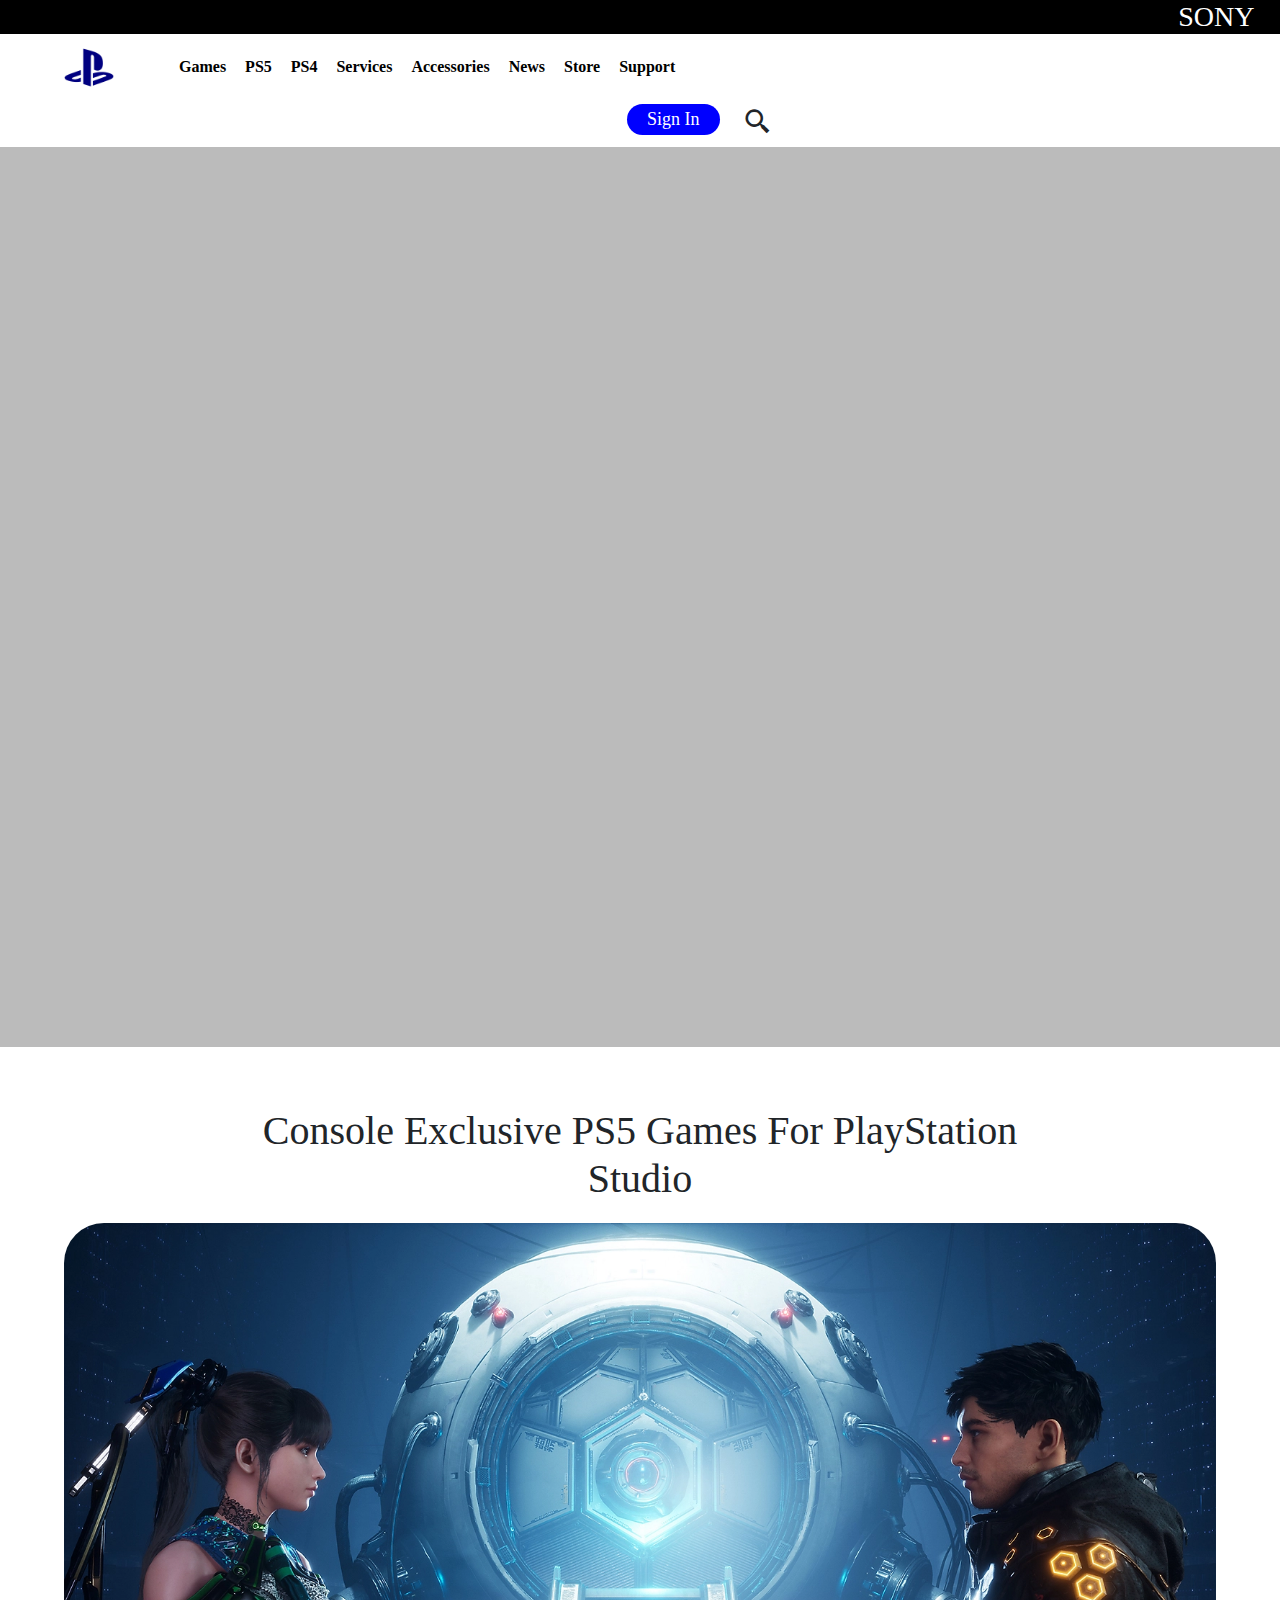
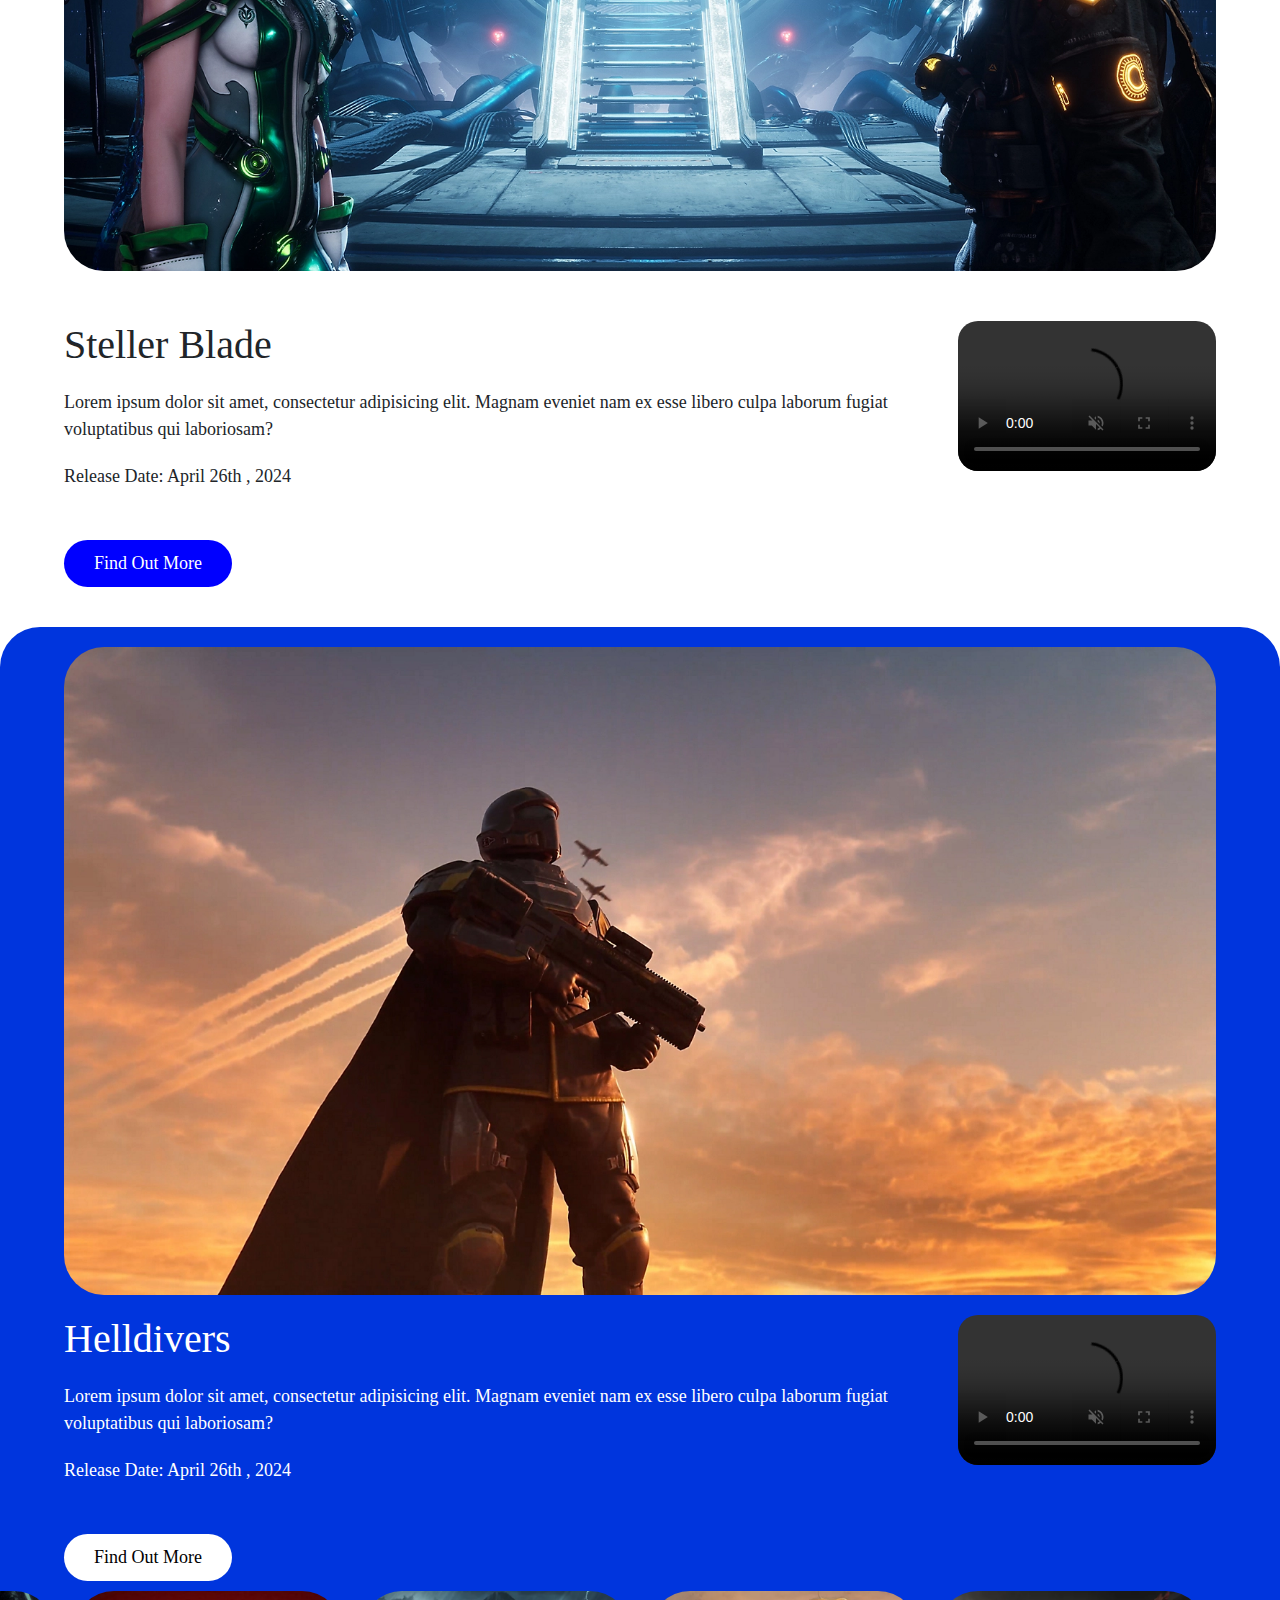
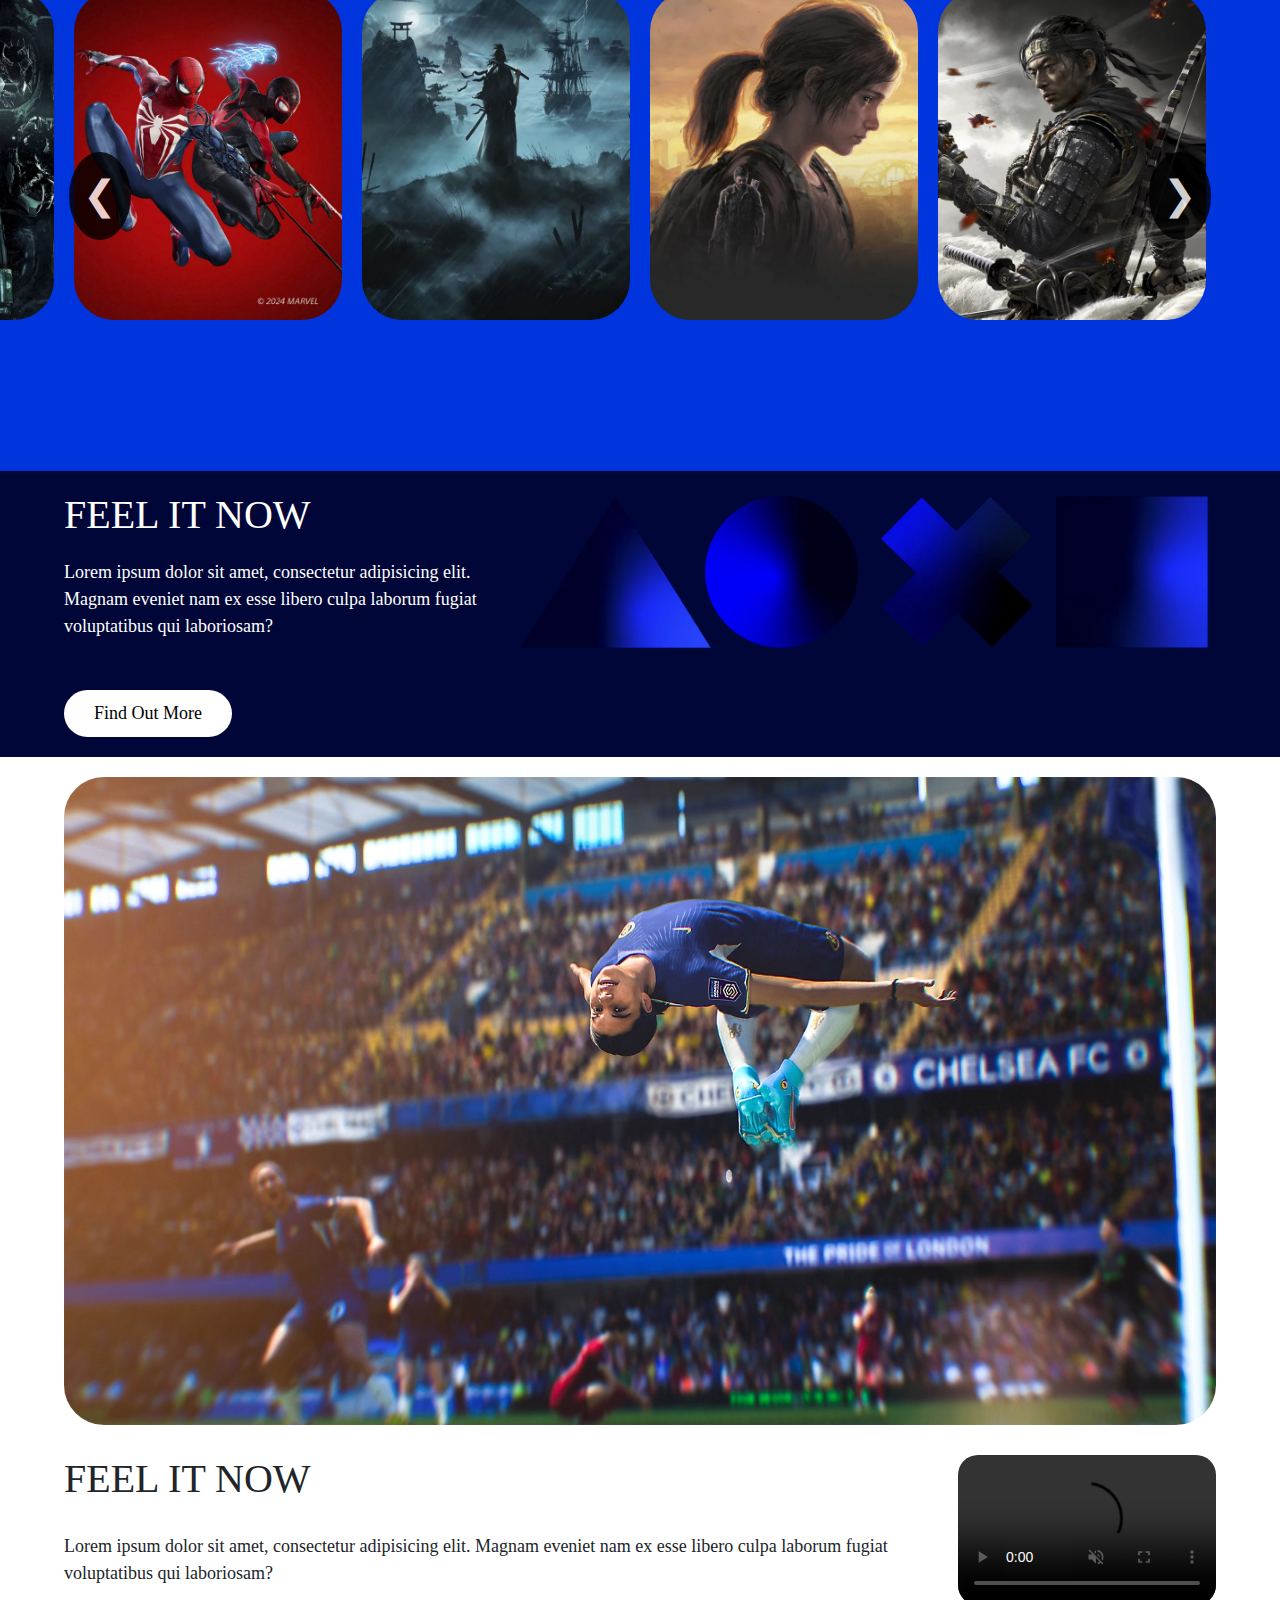
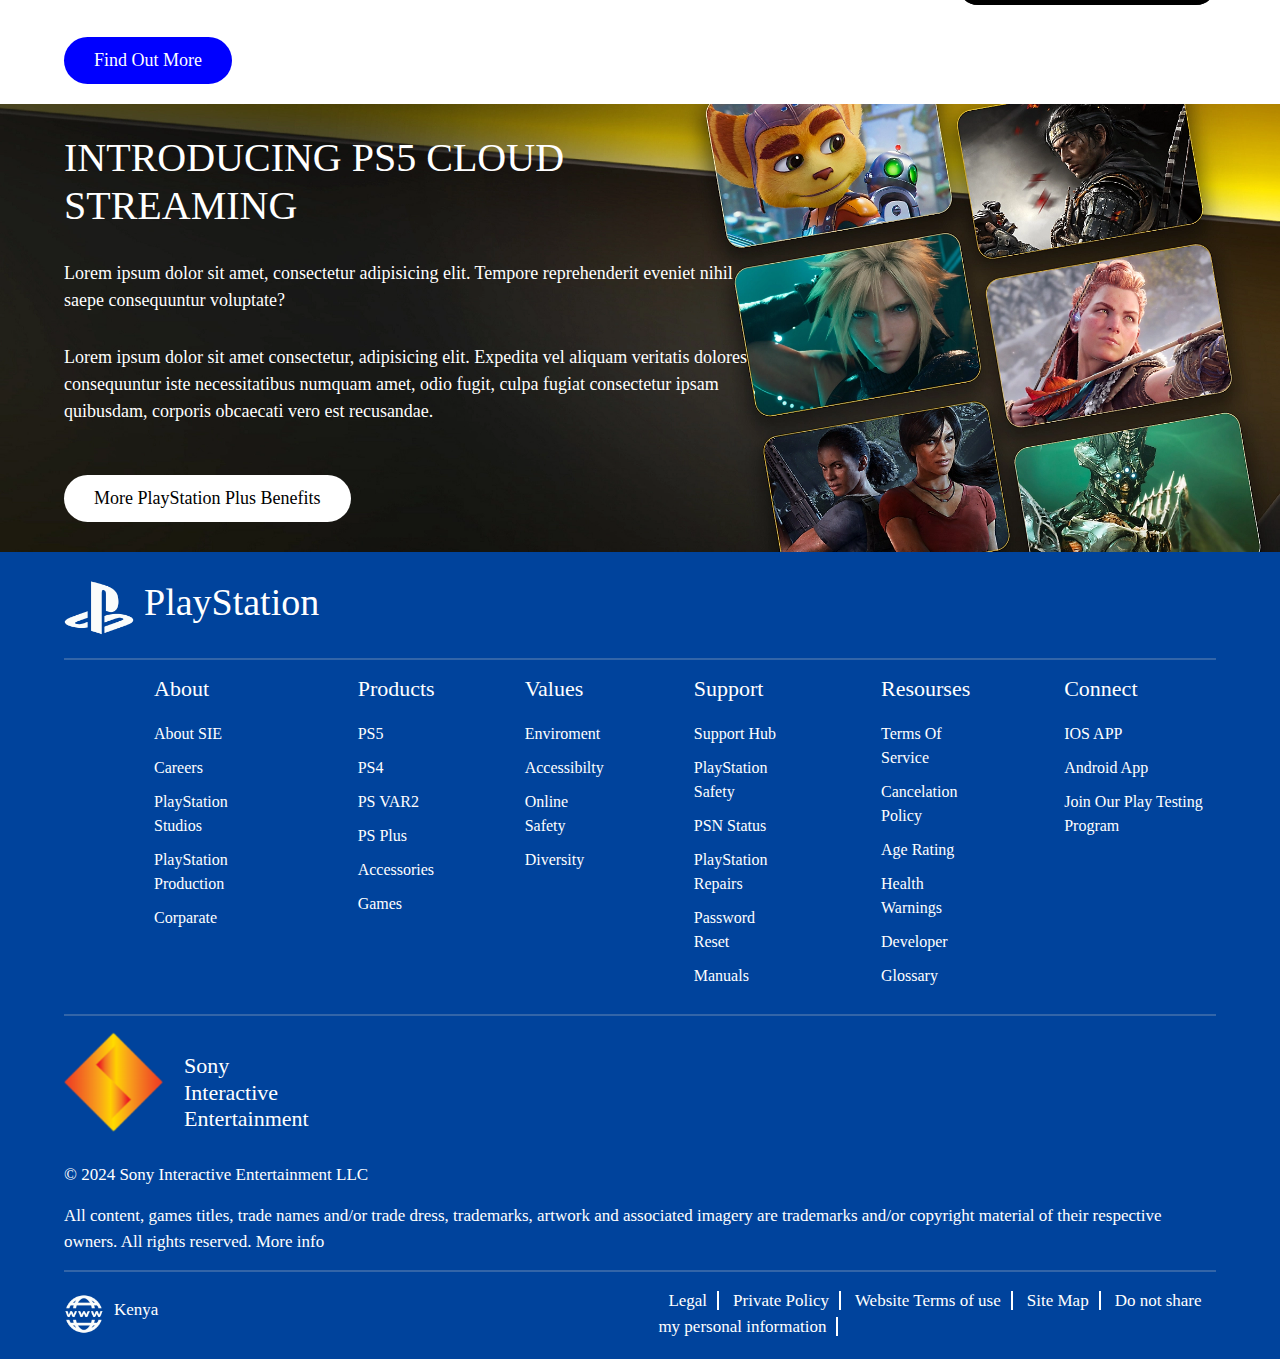
==== games.html @ d0e01087 "card slider" ====
<!DOCTYPE html>
<html lang="en">
<head>
    <meta charset="UTF-8">
    <meta name="viewport" content="width=device-width, initial-scale=1.0">
    <title>PlayStation</title>
    <link rel="stylesheet" href="style.css">
    <link href='https://unpkg.com/boxicons@2.1.4/css/boxicons.min.css' rel='stylesheet'>
    <link href="https://cdn.jsdelivr.net/npm/bootstrap@5.3.3/dist/css/bootstrap.min.css" rel="stylesheet" integrity="sha384-QWTKZyjpPEjISv5WaRU9OFeRpok6YctnYmDr5pNlyT2bRjXh0JMhjY6hW+ALEwIH" crossorigin="anonymous">
    <link rel="shortcut icon" href="./images/logowhite.png" type="image/x-icon">
</head>
<body>



    <!-- --------------------Sony----------------------------- -->
    <div class="sony">
        <h1>SONY</h1>
    </div>


     <!-- ------------------------Nav------------------------- -->
    <div class="navo">
        <div class="logo">
            <a href="./index.html"><img src="./images/logo.png" alt=""></a>
        </div>
        <div class="links">
            <a href="./index.html">Games</a>
            <a href="#">PS5</a>
            <a href="#">PS4</a>
            <a href="#">Services</a>
            <a href="#">Accessories</a>
            <a href="#">News</a>
            <a href="#">Store</a>
            <a href="#">Support</a>
        </div>
        <div class="btn">
            <button>Sign In</button>
        </div>
        <div class="search">
            <i class='bx bx-search-alt-2'></i>
        </div>
    </div>



    <!-- -------------------------------games--------------------------- -->
    <div class="vid">
        <video  loop autoplay muted >
            <source src="images/y2mate.com - Suicide Squad Kill the Justice League Official Gameplay Trailer  Flash and Burn  DC_720pFHR.mp4">
        </video>
    </div>
    
    
        <!-- -------------------------------stellar--------------------------- -->
    <div class="stellar"> 
        <h1>Console Exclusive PS5 Games For PlayStation <br> Studio</h1>
        <img src="images/g1.png" alt="">
        <div class="stel">
            <div class="left">
                <h2>Steller Blade</h2>
                <p>Lorem ipsum dolor sit amet, consectetur adipisicing elit. Magnam eveniet nam ex esse libero culpa laborum fugiat voluptatibus qui laboriosam?</p>
                <p>Release Date: April 26th , 2024</p>
                <button>Find Out More</button>
            </div>
            <div class="right">
                <video loop autoplay controls muted>
                    <source src="images/y2mate.com - Stellar Blade  New Gameplay Overview  PS5 Games_720pFHR.mp4">
                </video>
            </div>
        </div>
    </div>
    
<!-- -------------------------------heldiver--------------------------- -->
    <div class="boss">
        <img src="images/g4.png" alt="">
        <div class="stel">
            <div class="left">
                <h2>Helldivers</h2>
                <p>Lorem ipsum dolor sit amet, consectetur adipisicing elit. Magnam eveniet nam ex esse libero culpa laborum fugiat voluptatibus qui laboriosam?</p>
                <p>Release Date: April 26th , 2024</p>
                <button>Find Out More</button>
            </div>
            <div class="right">
                <video loop controls muted>
                    <source src="images/y2mate.com - Helldivers 2  Automaton PreOrder Trailer  PS5  PC Games_720pFH.mp4">
                </video>
            </div>
        </div>


        <div class="explore">
            <div class="exploring">
                <div class="explore-content chego" exploring>
                    <div class="dove">
                        <div class="dive">
                            <img src="./images/e1.png" alt="">
                        </div>
                        <div class="dive">
                            <img src="./images/e2.png" alt="">
                        </div>
                        <div class="dive">
                            <img src="./images/e3.png" alt="">
                        </div>
                        <div class="dive">
                            <img src="./images/e4.png" alt="">
                        </div>
                    </div>
                </div>
                <div class="explore-content" exploring>
                    <div class="dove">
                        <div class="dive">
                            <img src="./images/e5.png" alt="">
                        </div>
                        <div class="dive">
                            <img src="./images/e6.png" alt="">
                        </div>
                        <div class="dive">
                            <img src="./images/e7.png" alt="">
                        </div>
                        <div class="dive">
                            <img src="./images/e8.png" alt="">
                        </div>
                    </div>
                </div>
            </div>

            <div class="buttons">
                <span class="next" nexting>&#10095;</span>
                <span class="prev" preving>&#10094;</span>
            </div>
        </div>
    </div>


<!-- -------------------------------feel--------------------------- -->   

    <div class="feel">
        <div class="left">
            <h2>FEEL IT NOW</h2>
            <p>Lorem ipsum dolor sit amet, consectetur adipisicing elit. Magnam eveniet nam ex esse libero culpa laborum fugiat voluptatibus qui laboriosam?</p>
            <button>Find Out More</button>
        </div>
        <div class="right">
            <img src="images/g5.png" alt="">
        </div>
    </div>
    
<!-- -------------------------------fifa--------------------------- -->    
    <div class="fifa">
        <img src="images/g6.png" alt="">
        <div class="stel">
            <div class="left">
                <h2>FEEL IT NOW</h2>
                <p>Lorem ipsum dolor sit amet, consectetur adipisicing elit. Magnam eveniet nam ex esse libero culpa laborum fugiat voluptatibus qui laboriosam?</p>
                <button>Find Out More</button>
            </div>
            <div class="right">
                <video loop controls autoplay muted>
                    <source src="images/y2mate.com - EA Sports FC 24  Gameplay Reveal Trailer  PS5  PS4 Games_v720P.mp4">
                </video>
            </div>
        </div>
    
    </div>
    
<!-- -------------------------------cloud---------------------------  -->
    <div class="cloud">
        <h2>INTRODUCING PS5 CLOUD <br> STREAMING</h2>
        <p>Lorem ipsum dolor sit amet, consectetur adipisicing elit. Tempore reprehenderit eveniet nihil saepe consequuntur voluptate?</p>
        <p>Lorem ipsum dolor sit amet consectetur, adipisicing elit. Expedita vel aliquam veritatis dolores consequuntur iste necessitatibus numquam amet, odio fugit, culpa fugiat consectetur ipsam quibusdam, corporis obcaecati vero est recusandae.</p>
        <button>More PlayStation Plus Benefits</button>
    </div>
    






       <!-- ------------------------footer------------------------- -->
       <div class="footer">
        <div class="start">
          <div class="left">
            <img src="./images/logowhite.png" alt="">
          </div>
          <div class="right">
            <h1>PlayStation</h1>
          </div>
        </div>
        <hr>
        <div class="middle">
          <div class="mid">
              <h3>About</h3>
              <a href="#">About SIE</a>
              <a href="#">Careers</a>
              <a href="#">PlayStation Studios</a>
              <a href="#">PlayStation Production</a>
              <a href="#">Corparate</a>
          </div>
          <div class="mid">
              <h3>Products</h3>
              <a href="#">PS5</a>
              <a href="#">PS4</a>
              <a href="#">PS VAR2</a>
              <a href="#">PS Plus</a>
              <a href="#">Accessories</a>
              <a href="#">Games</a>
          </div>
          <div class="mid">
              <h3>Values</h3>
              <a href="#">Enviroment</a>
              <a href="#">Accessibilty</a>
              <a href="#">Online Safety</a>
              <a href="#">Diversity</a>
          </div>
          <div class="mid">
              <h3>Support</h3>
              <a href="#">Support Hub</a>
              <a href="#">PlayStation Safety</a>
              <a href="#">PSN Status</a>
              <a href="#">PlayStation Repairs</a>
              <a href="#">Password Reset</a>
              <a href="#">Manuals</a>
          </div>
          <div class="mid">
              <h3>Resourses</h3>
              <a href="#">Terms Of Service</a>
              <a href="#">Cancelation Policy</a>
              <a href="#">Age Rating</a>
              <a href="#">Health Warnings</a>
              <a href="#">Developer</a>
              <a href="#">Glossary</a> 
          </div>
          <div class="mid">
              <h3>Connect</h3>
              <a href="#">IOS APP</a>
              <a href="#">Android App</a>
              <a href="#">Join Our Play Testing Program</a>
          </div>
      </div>

      <hr>

      <div class="second-last">
        <div class="left">
          <img src="./images/c1.png" alt="">
        </div>
        <div class="btwn">
          <h3>
            Sony <br>Interactive <br> Entertainment
          </h3>
        </div>
        <div class="right">
          <img src="./images/esrb.svg" alt="">
        </div>
      </div>

      <div class="second-txt">
      <p>© 2024 Sony Interactive Entertainment LLC</p>
      <p>All content, games titles, trade names and/or trade dress, trademarks, artwork and associated imagery are trademarks and/or copyright material of their respective owners. All rights reserved. More info</p>
      </div>

      <hr>

      <div class="last">
        <div class="logo">
          <img src="./images/c2.png" alt="">
        </div>
        <div class="country">
          <h4>Kenya</h4>
        </div>
        <div class="links">
          <a href="#">Legal</a>
          <a href="#">Private Policy</a>
          <a href="#">Website Terms of use</a>
          <a href="#">Site Map</a>
          <a href="#">Do not share my personal information</a>
        </div>
      </div>

      </div>

  <script src="script.js"></script>
  <script src="https://cdn.jsdelivr.net/npm/bootstrap@5.3.3/dist/js/bootstrap.bundle.min.js" integrity="sha384-YvpcrYf0tY3lHB60NNkmXc5s9fDVZLESaAA55NDzOxhy9GkcIdslK1eN7N6jIeHz" crossorigin="anonymous"></script>
</body>
</html>
---- style.css ----
*{
    margin: 0;
    padding: 0;
    box-sizing: border-box;
    font-family: 'Times New Roman', Times, serif;
}


/* <!-- -------------------------Sony------------------------ --> */
.sony{
    background: black;
    color: white;
    padding: 0 2%;
}
.sony h1{
    text-align: end;
    font-size: 28px;
}

/* <!-- -------------------------Nav------------------------ --> */
.navo{
    display: flex;
    flex-wrap: wrap;
    padding: 0px 5%;
    align-items: center;
    z-index: 900;
}
.navo .logo a img{
    width: 50px;
}
.navo .links {
    margin-left: 50px;
}
.navo .links a{
    text-decoration: none;
    color: black;
    margin-left: 15px;
    font-weight: bold;
}
.navo .btn{
    margin-left: 550px;
}
.navo .btn button{
    background: blue;
    color: white;
    border: 0;
    outline: 0;
    padding: 2px 20px;
    border-radius: 30px;
    font-size: 18px
}
.navo .search{
    margin-left: 10px;
    font-size: 30px;
    margin-top: 10px;
}

/* <!-- ------------------------Main------------------------- --> */
.maino{
    width: 100%;
    min-height: 100%;
    display: flex;
}
.maino .slide-container{
    position: relative;
    width: 100%;
    height: 600px;
}
.maino .slide-container .slides{
    width: 100%;
    height: 100%;
    position: relative;
    overflow: hidden;
}
.maino .slide-container .slides img{
    width: 100%;
    height: 100%;
    position: absolute;

}
.maino .slide-container .slides img:not(.active){
    top: 0;
    left: -100%;
}
.maino .slide-container .buttons span{
    top: 50%;
    transform: translateY(-50%);
    position: absolute;
    color: blue;
    font-size: 40px;
    z-index: 1;
    cursor: pointer;
    transition: 0.5s;
    border-radius: 3px;
    user-select: none;
    padding: 14px;
}
.next{
    right: 5px;
}
.prev{
    left: 5px;
}
.next:hover, .prev:hover{
    background: #3399FF;
    opacity: 0.8;
}
.dot-container{
    position: absolute;
    bottom: 40px;
    z-index: 3;
    left: 50%;
    transform: translateX(-50%);
}
.dot-container .dot{
    width: 15px;
    height: 15px;
    margin: 0 2px;
    border: 3px solid #bbb;
    border-radius: 50%;
    display: inline-block;
    transition: background 0.6s ease;
}
.dot-container .active{
    background: blue;
}

@keyframes next1{
    from{
        left: 0%;
    }
    to{
        left: -100%;
    }
}
@keyframes next2{
    from{
        left: 100%;
    }
    to{
        left: 0%;
    }
}
@keyframes prev1{
    from{
        left: 0%;
    }
    to{
        left: 100%;
    }
}
@keyframes prev2{
    from{
        left: -100%;
    }
    to{
        left: 0%;
    }
}

/* <!-- ------------------------indicator------------------------- --> */
.indicators{
    display: flex;
    padding: 10px 5%;
    width: 100%;
}
.indicators .one{
    margin-left: 10px;
}
.indicators .one img{
    width: 100%;
    border-radius: 15px;
}

/* <!-- ------------------------intro ps5------------------------- --> */
.intro-ps5{
    padding: 30px 5%;
    display: flex;
    align-items: center;
}
.intro-ps5 .righty img{
    width: 100%;
}
.intro-ps5 .lefty h1{
    font-size: 60px;
    margin-bottom: 20px;
}
.intro-ps5 .lefty h3{
    font-size: 30px;
    color: blue;
    margin-bottom: 10px;
}
.intro-ps5 .lefty p{
    font-size: 18px;
    margin-bottom: 20px;
}
.intro-ps5 .lefty  span button{
    background: blue;
    border: 0;
    outline: 0;
    padding: 10px 20px;
    border-radius: 20px;
    color: white;
    font-size: 18px;
}
.intro-ps5 .lefty  span .red{
    background: red;
}

/* <!-- ------------------------cards------------------------- --> */
.carousel-inner{
    padding: 10px 5%;
    width: 100%;
}
.carousel-inner .carousel-item .row img{
    width: 100%;
    border-radius: 20px;
    box-shadow: 5px 5px 15px 0px rgba(211, 211, 211, 1);
}

/* <!-- ------------------------great------------------------- --> */
.great{
    background: black;
    padding: 20px 5%;
    color: white;
    text-align: center;
}
.great h1{
    font-size: 40px;
    margin-bottom: 30px;
}
.great  span button{
    border: 0;
    outline: 0;
    padding: 10px 20px;
    background: white;
    color: black;
    border-radius: 20px;
    font-size: 18px;
    margin-bottom: 30px;
}
.great .games{
    display: flex;
    margin-bottom: 20px;
}
.great .games .one{
    margin-left: 10px;
}
.great .games .one img{
    width: 100%;
    border-radius: 20px;
}
.great .games .one h3{
    font-size: 18px;
    margin-top: 10px;
}


/* <!-- ------------------------Discover------------------------- --> */
.discover{
    background-image: url(./images/discover\ bg.png);
    background-position: center;
    background-size: cover;
    background-repeat: no-repeat;
    color: white;
    text-align: center;
    object-fit: cover;
}
.discover h3{
    font-size: 35px;
    padding-top: 20px;
}
.discover h2{
    font-size: 40px;
}

/* <!-- ------------------------Feel------------------------- --> */
.feet{
    background-image: url(./images/f1.png);
    background-size: cover;
    background-position: center;
    background-repeat: no-repeat;
    color: white;
    padding: 0 5%;
}
.feet h1{
    font-size: 40px;
    padding-top: 40px;
    margin-bottom: 20px;
}
.feet p{
    width: 500px;
    margin-bottom: 20px;
    font-size: 18px;
}
.feet span button{
    border: 0;
    outline: 0;
    background: white;
    color: black;
    padding: 10px 20px;
    font-size: 18px;
    border-radius: 20px;
    margin-bottom: 30px;
}
.feet span .red{
    background: red;
    color: white;
}

/* <!-- ------------------------july------------------------- --> */
.july{
    background-image: url(./images/j1.png);
    background-size: cover;
    background-position: center;
    background-repeat: no-repeat;
    color: white;
    padding: 0 5%;
    width: 100%;
}
.july h1{
    font-size: 40px;
    padding-top: 40px;
    margin-bottom: 20px;
}
.july p{
    width: 500px;
    margin-bottom: 20px;
    font-size: 18px;
}
.july span button{
    border: 0;
    outline: 0;
    background: white;
    color: black;
    padding: 10px 20px;
    font-size: 18px;
    border-radius: 20px;
    margin-bottom: 30px;
}
.july .new{
    display: flex;
}
.july .new .two{
    margin-left: 10px;
} 
.july .new .two img{
    width: 100%;
    border-radius: 20px;
}
.july .new .two h3{
    font-size: 20px;
    margin-top: 10px;
}
.july .new .two p{
    width: 300px;
    font-size: 14px;
}


/* <!-- ------------------------Summer------------------------- --> */
.summer{
    display: flex;
    padding: 30px 5%;
    align-items: center;
}
.summer .right{
    margin-left: 20px;
    flex-basis: 60%;
}
.summer .right img{
    width: 100%;
    border-radius: 20px;
}
.summer .left{
    flex-basis: 40%;
}
.summer .left h2{
    margin-bottom: 10px;
}
.summer .left h3{
    font-size: 40px;
    margin-bottom: 20px;
}
.summer .left button{
    outline: 0;
    border: 0;
    background: red;
    color: white;
    padding: 10px 20px;
    font-size: 18px;
    border-radius: 20px;
}

/* <!-- ------------------------FOllow------------------------- --> */
.follow{
    background: #f5f7fa;
    text-align: center;
    height: 300px;
    margin-top: 50px;
    margin-bottom: 50px;
}
.follow h1{
    padding-top: 50px;
}
.follow i{
    font-size: 150px;
    cursor: pointer;
}

/* <!-- ------------------------footer------------------------- --> */
.footer{
    background: #00439c;
    padding: 20px 5%;
    color: white;
}
.footer .start{
    display: flex;
    align-items: center;
}
.footer .start .left img{
    width: 70px;
}
.footer .start  .right{
    margin-left: 10px;
}
.footer .start  .right h1{
    color: white;
    font-size: 38px;
}
.footer hr{
    border: 1px solid #ccc;
}
.footer .middle{
    display: flex;
}
.footer .middle .mid{
    margin-left: 90px;
}
.footer .middle .mid a{
    display: block;
    text-decoration: none;
    color: white;
    margin-bottom: 10px;
    font-size: 16px;
}
.footer .middle .mid h3{
    font-size: 22px;
    margin-bottom: 20px;
}
.footer .second-last{
    display: flex;
    align-items: center;
}
.footer .second-last .left img{
    width: 100px;
    margin-right: 20px;
    margin-bottom: 30px;
}
.footer .second-last .btwn h3{
    font-size: 22px;
}
.footer .second-last .right img{
    width: 50px;
    margin-left: 1000px;
}
.footer .second-txt p{
    font-size: 17px;
}
.footer .last{
    display: flex;
    align-items: center;
}
.footer .last .logo img{
    width: 40px;
    margin-right: 10px;
}
.footer .last .country h4{
    font-size: 17px;
}
.footer .last  .links{
    margin-left: 500px;
}
.footer .last  .links a{
    text-decoration: none;
    color: white;
    border-right: 2px solid white;
    margin-left: 10px;
    padding-right: 10px;
    font-size: 17px;
}











/* <!-- -------------------------------games--------------------------- --> */
.vid{
    width: 100%;
    height: 100vh;
    display: flex;
    flex-wrap: wrap;
    align-items: center;
    justify-content: center;
    background: rgba(0, 0, 0, 0.267);
    /* filter: blur(8px); */
}
.vid video{
    top: 0;
    left: 0;
    width: 100%;
    height: 100vh;
    object-fit: cover;
}
/* <!-- -------------------------------stellar--------------------------- --> */
.stellar{
    width: 100%;
    padding: 20px 5%;
    margin-top: 20px;
    margin-bottom: 20px;
}
.stellar h1{
    text-align: center;
    margin-top: 20px;
    margin-bottom: 20px;
    font-size: 40px;
}
.stellar img{
    width: 100%;
    border-radius: 40px;
}
.stellar .stel{
    display: flex;
    margin-top: 50px;
}
.stellar .stel .right video{
    width: 100%;
    border-radius: 20px;
}
.stellar .stel .left h2{
    font-size: 40px;
    margin-bottom: 20px;
}
.stellar .stel .left p{
    font-size: 18px;
    margin-bottom: 20px;
    line-height: 1.5;
}
.stellar .stel .left button{
    background: blue;
    color: white;
    padding: 10px 30px;
    outline: 0;
    border: 0;
    border-radius: 30px;
    font-size: 18px;
    margin-top: 30px;
}

/* <!-- -------------------------------heldiver--------------------------- --> */
.boss{
    background: #0035dd;
    padding: 20px 5%;
    color: white;
    border-top-left-radius: 40px;
    border-top-right-radius: 40px;
}
.boss img{
    width: 100%;
    border-radius: 40px;
}
.boss .stel{
    display: flex;
    margin-top: 20px;
}
.boss .stel .left h2{
    font-size: 40px;
    margin-bottom: 20px;
}
.boss .stel .left p{
    font-size: 18px;
    margin-bottom: 20px;
    line-height: 1.5;
}
.boss .stel .left button{
    background: white;
    color: black;
    padding: 10px 30px;
    outline: 0;
    border: 0;
    border-radius: 30px;
    font-size: 18px;
    margin-top: 30px;
}
.boss .stel .right video{
    width: 100%;
    border-radius: 20px;
}

/* ----------------------------explore-------------------------- */
.explore{
    position: relative;
    width: 100%;
    height: 430px;
    margin-bottom: 40px;
}
.explore  .exploring{
    position: relative;
    width: 100%;
    height: 100%;
}
.explore  .exploring .explore-content{
    position: absolute;
    width: 100%;
    height: 100%;
    overflow: hidden;
}
.explore  .exploring .explore-content:not(.chego){
    top: 0;
    left: -100%;
}
.explore  .exploring .explore-content .dove{
    display: flex;
}
.explore  .exploring .explore-content .dove .dive{
    margin: 10px;
}
.explore  .exploring .explore-content .dove .dive img{
    width: 100%;
    height: 100%;
}
.explore  .buttons span{
    position: absolute;
    top: 50%;
    transform: translateY(-50%);
    padding: 14px;
    font-size: 40px;
    background: black;
    opacity: 0.8;
    border-radius: 50%;
    user-select: none;
    z-index: 1;
    cursor: pointer;
}
@keyframes after1{
    from{
        left: 0%;
    }
    to{
        left: -100%;
    }
}
@keyframes after2{
    from{
        left: 100%;
    }
    to{
        left: 0%;
    }
}
/* <!-- -------------------------------feel--------------------------- -->   */

.feel{
    background: #010639;
    padding: 20px 5%;
    color: white;
    display: flex;
}
.feel .left h2{
    font-size: 40px;
    margin-bottom: 20px;
}
.feel .left p{
    font-size: 18px;
    margin-bottom: 20px;
    line-height: 1.5;
}
.feel .left button{
    background: white;
    color: black;
    padding: 10px 30px;
    outline: 0;
    border: 0;
    border-radius: 30px;
    font-size: 18px;
    margin-top: 30px;
}
.feel .right img{
    width: 100%;
}

/* <!-- -------------------------------feel--------------------------- -->   */

.fifa {
    padding: 20px 5%;
}
.fifa img{
    width: 100%;
    border-radius: 40px;
}
.fifa .stel{
    display: flex;
    margin-top: 30px;
}
.fifa .stel h2{
    font-size: 40px;
}
.fifa .stel .left p {
    font-size: 18px;
    margin-bottom: 20px;
    line-height: 1.5;
    margin-top: 30px;
}
.fifa .stel .left button{
    background: blue;
    color: white;
    padding: 10px 30px;
    outline: 0;
    border: 0;
    border-radius: 30px;
    font-size: 18px;
    margin-top: 30px;
}
.fifa .right video{
    width: 100%;
    border-radius: 20px;
}

/* <!-- -------------------------------fifa--------------------------- -->  */
.cloud{
    background: url(images/g8.png);
    background-position: center;
    background-size: cover;
    background-repeat: no-repeat;
    width: 100%;
    color: white;
    padding: 30px 5%;
}
.cloud h2{
    font-size: 40px;
}
.cloud p{
    margin-top: 30px;
    font-size: 18px;
    margin-bottom: 20px;
    width: 700px;
}
.cloud button{
    background: white;
    color: black;
    padding: 10px 30px;
    outline: 0;
    border: 0;
    border-radius: 30px;
    font-size: 18px;
    margin-top: 30px;
}
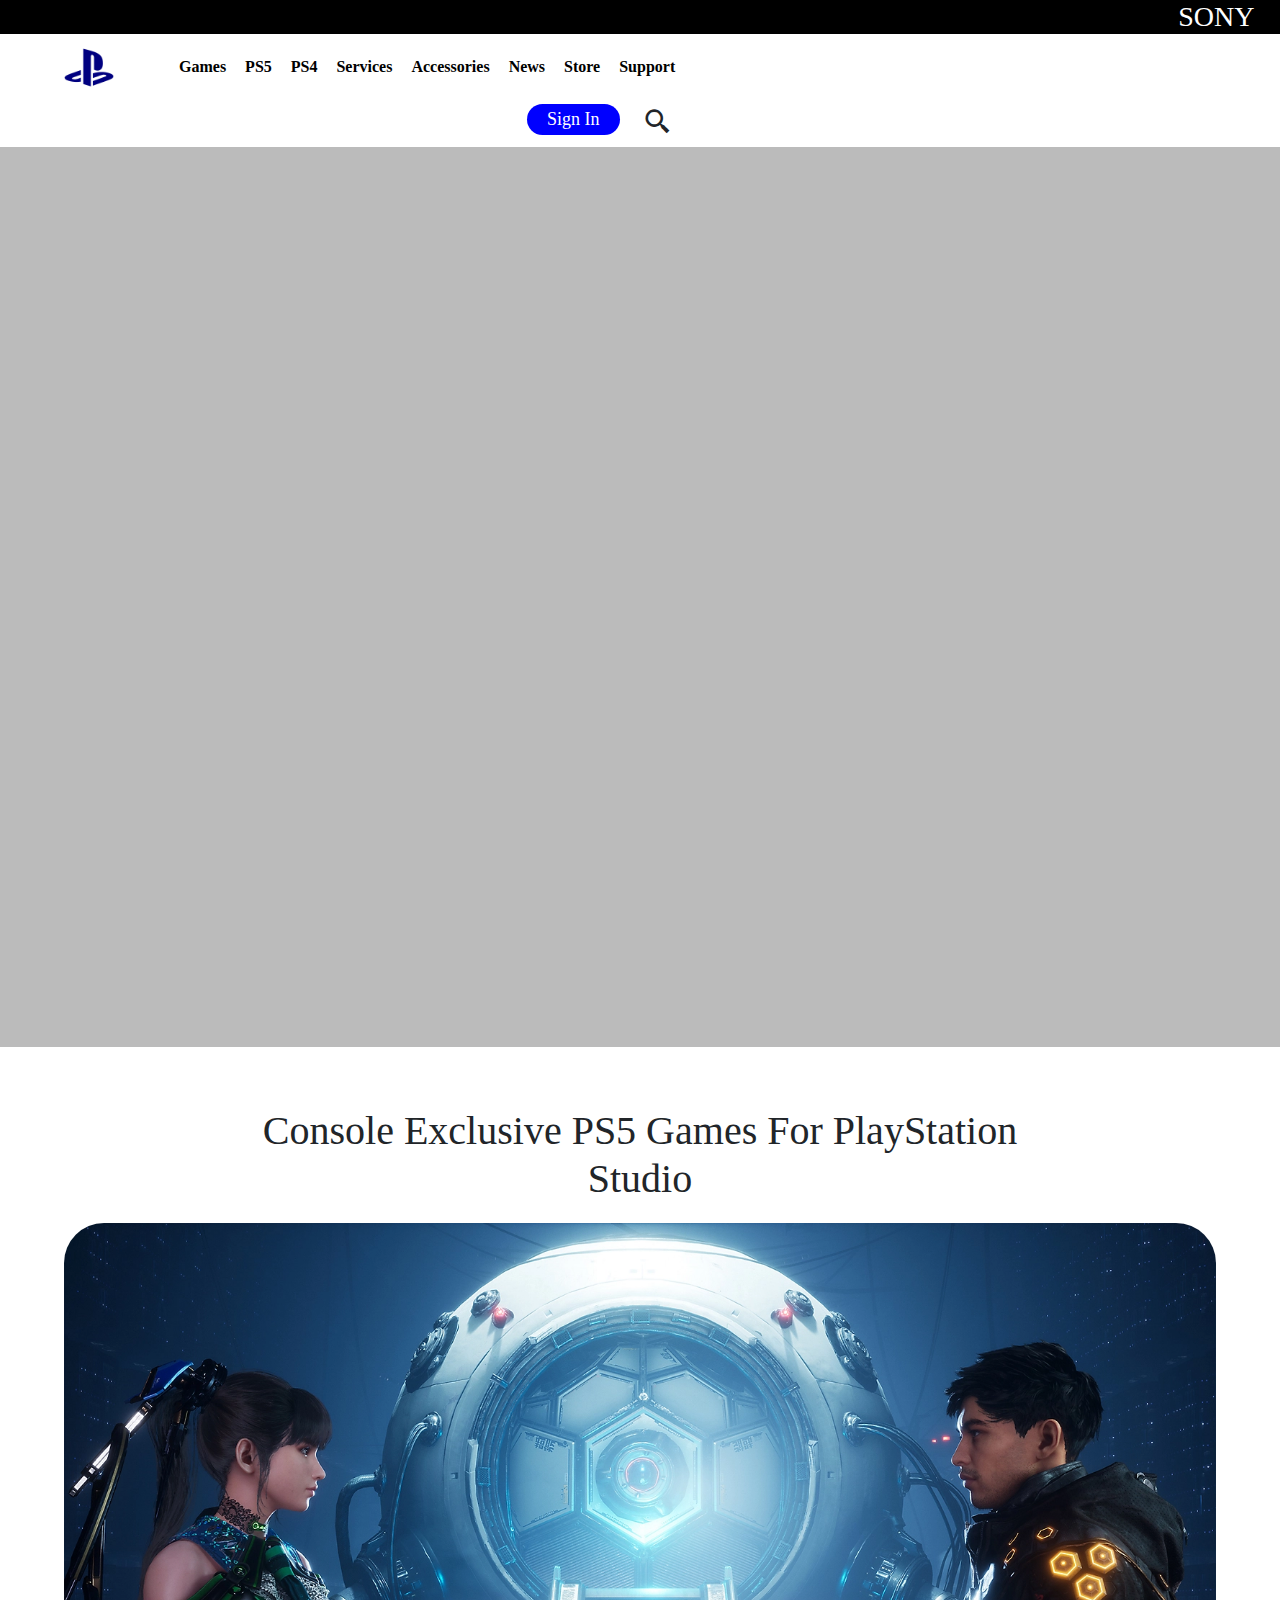
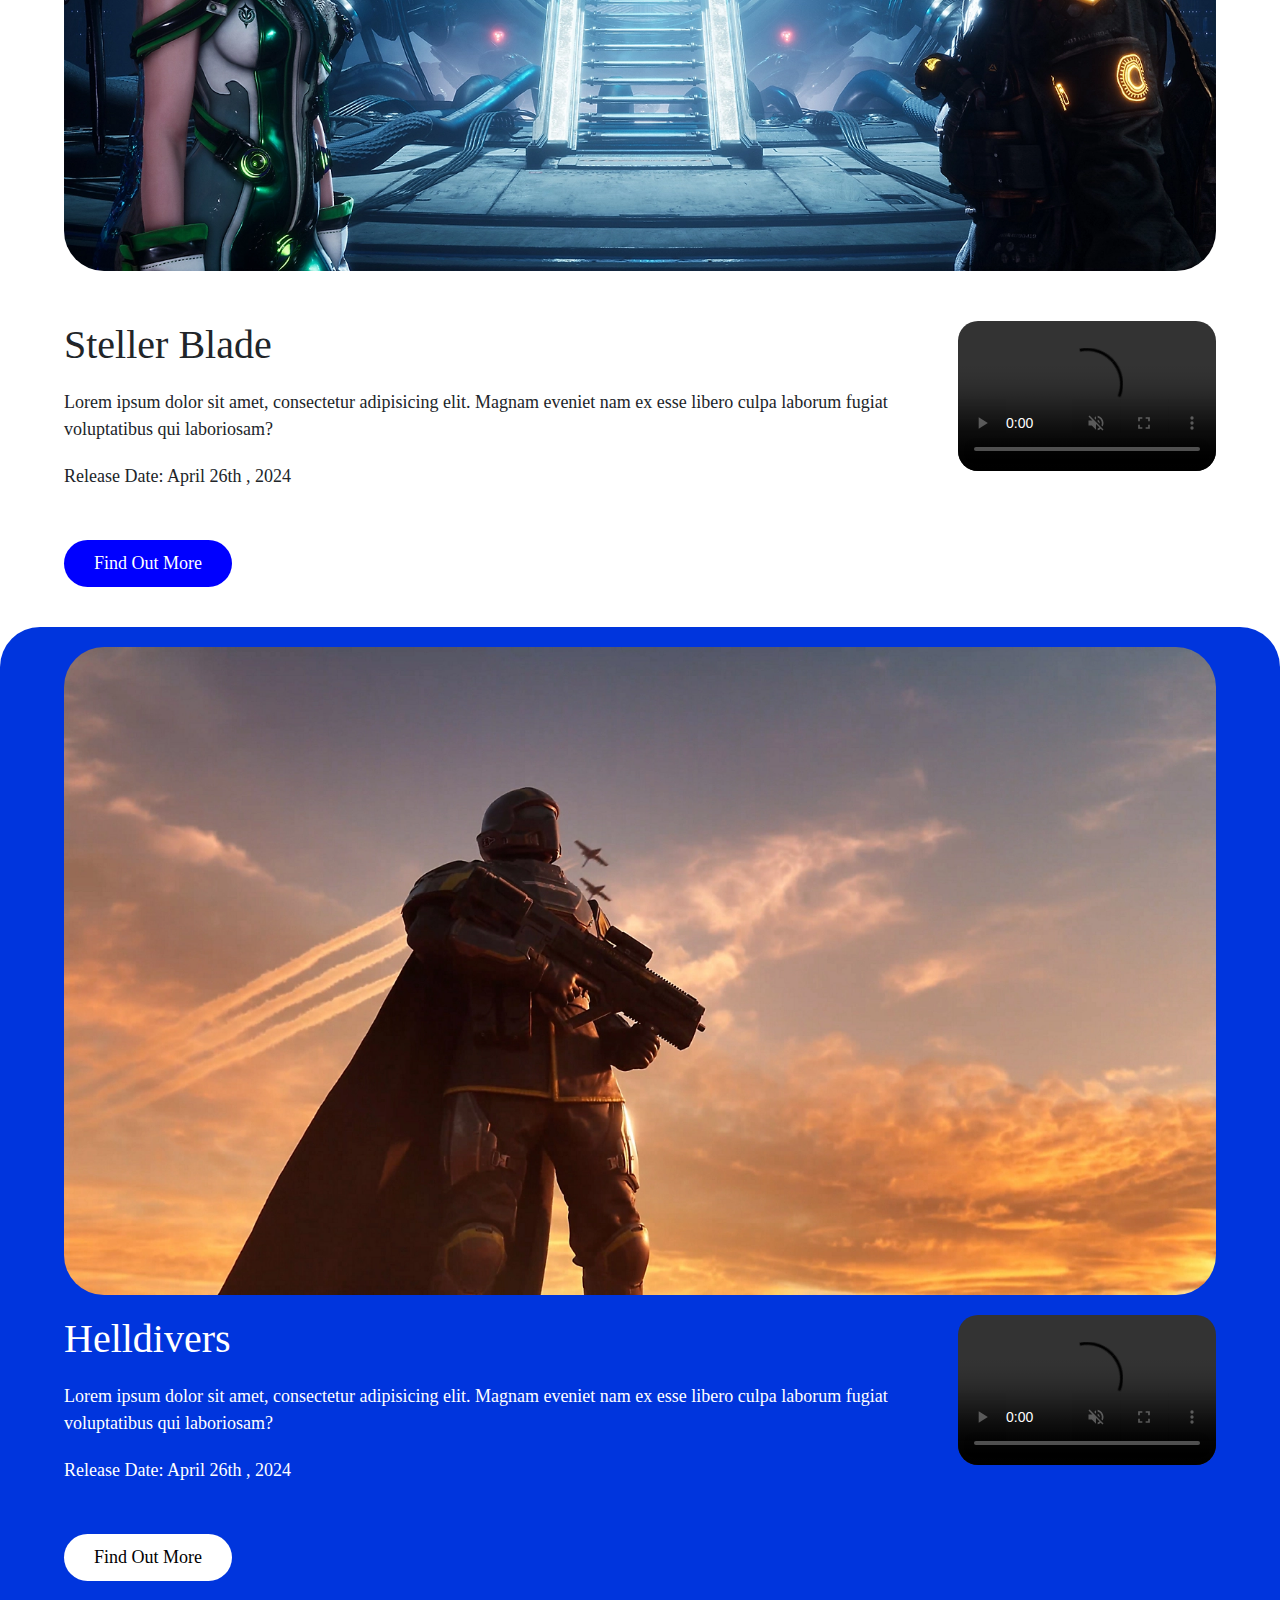
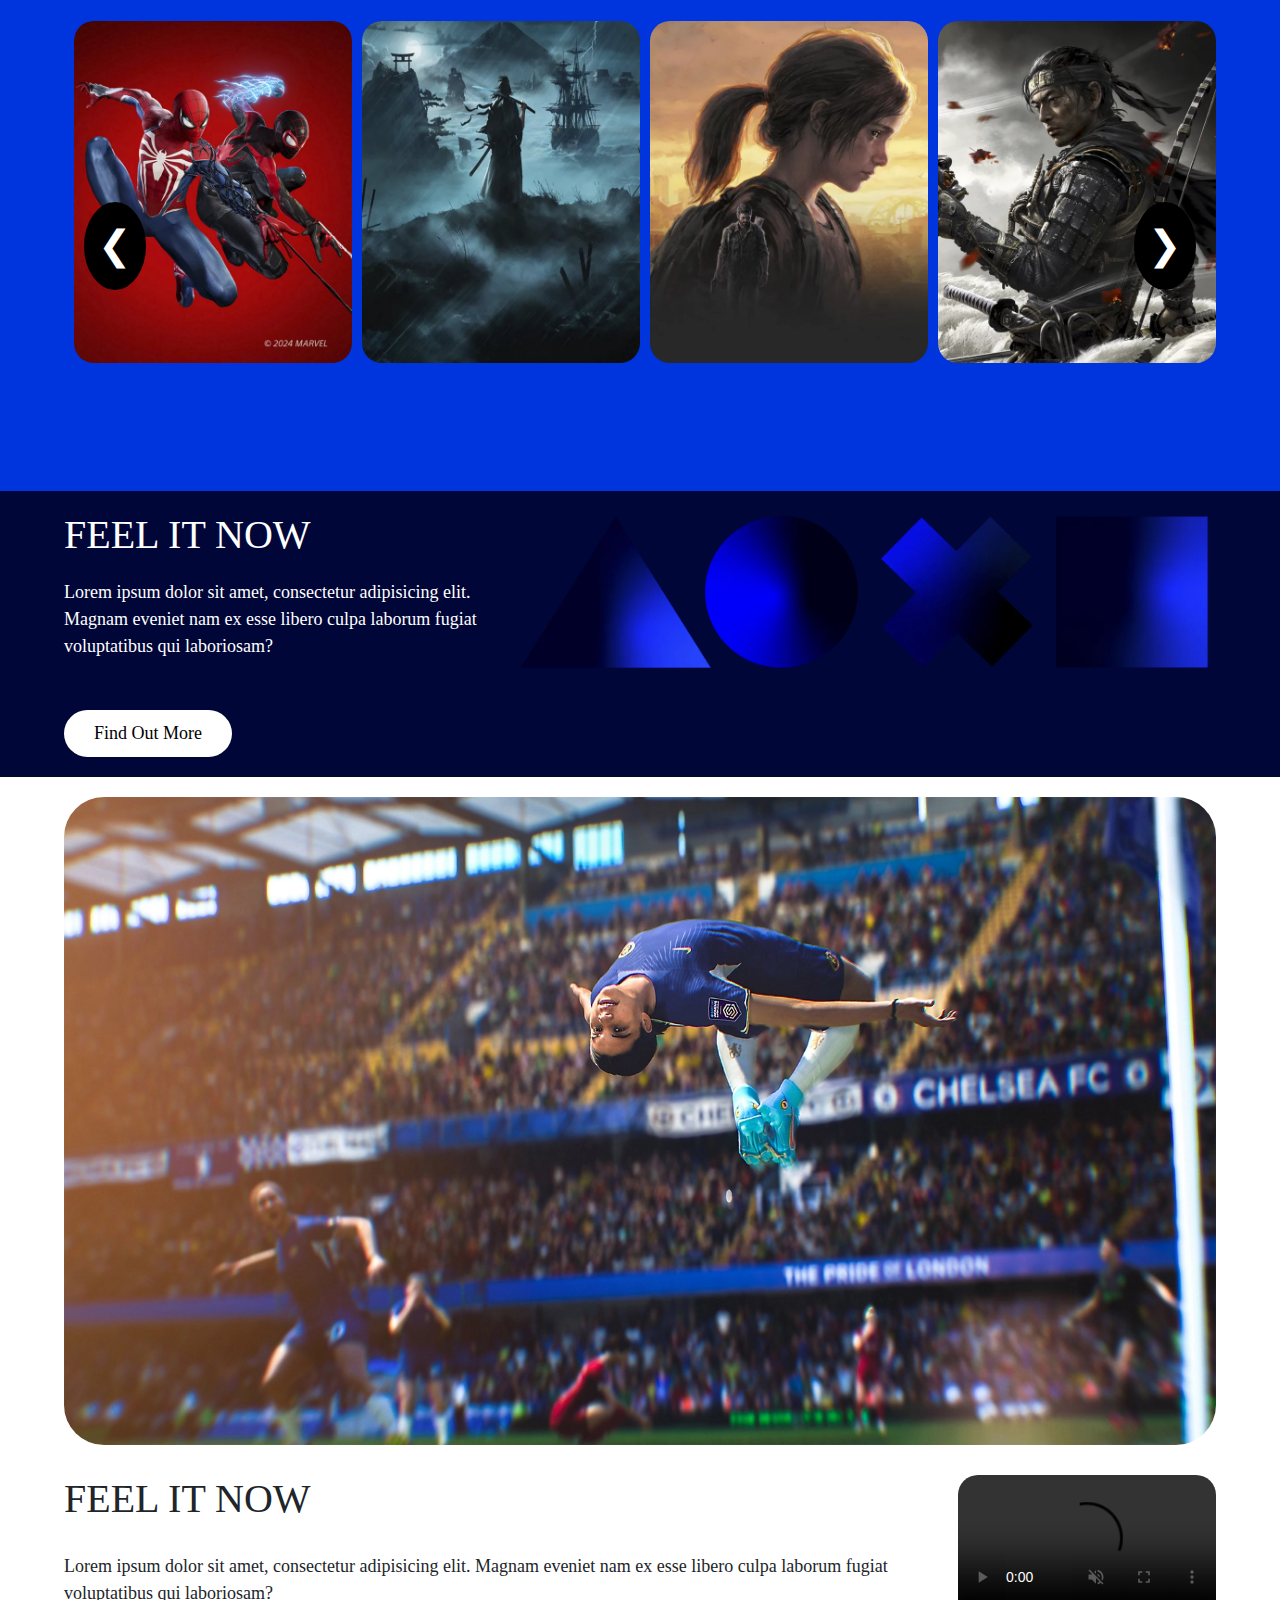
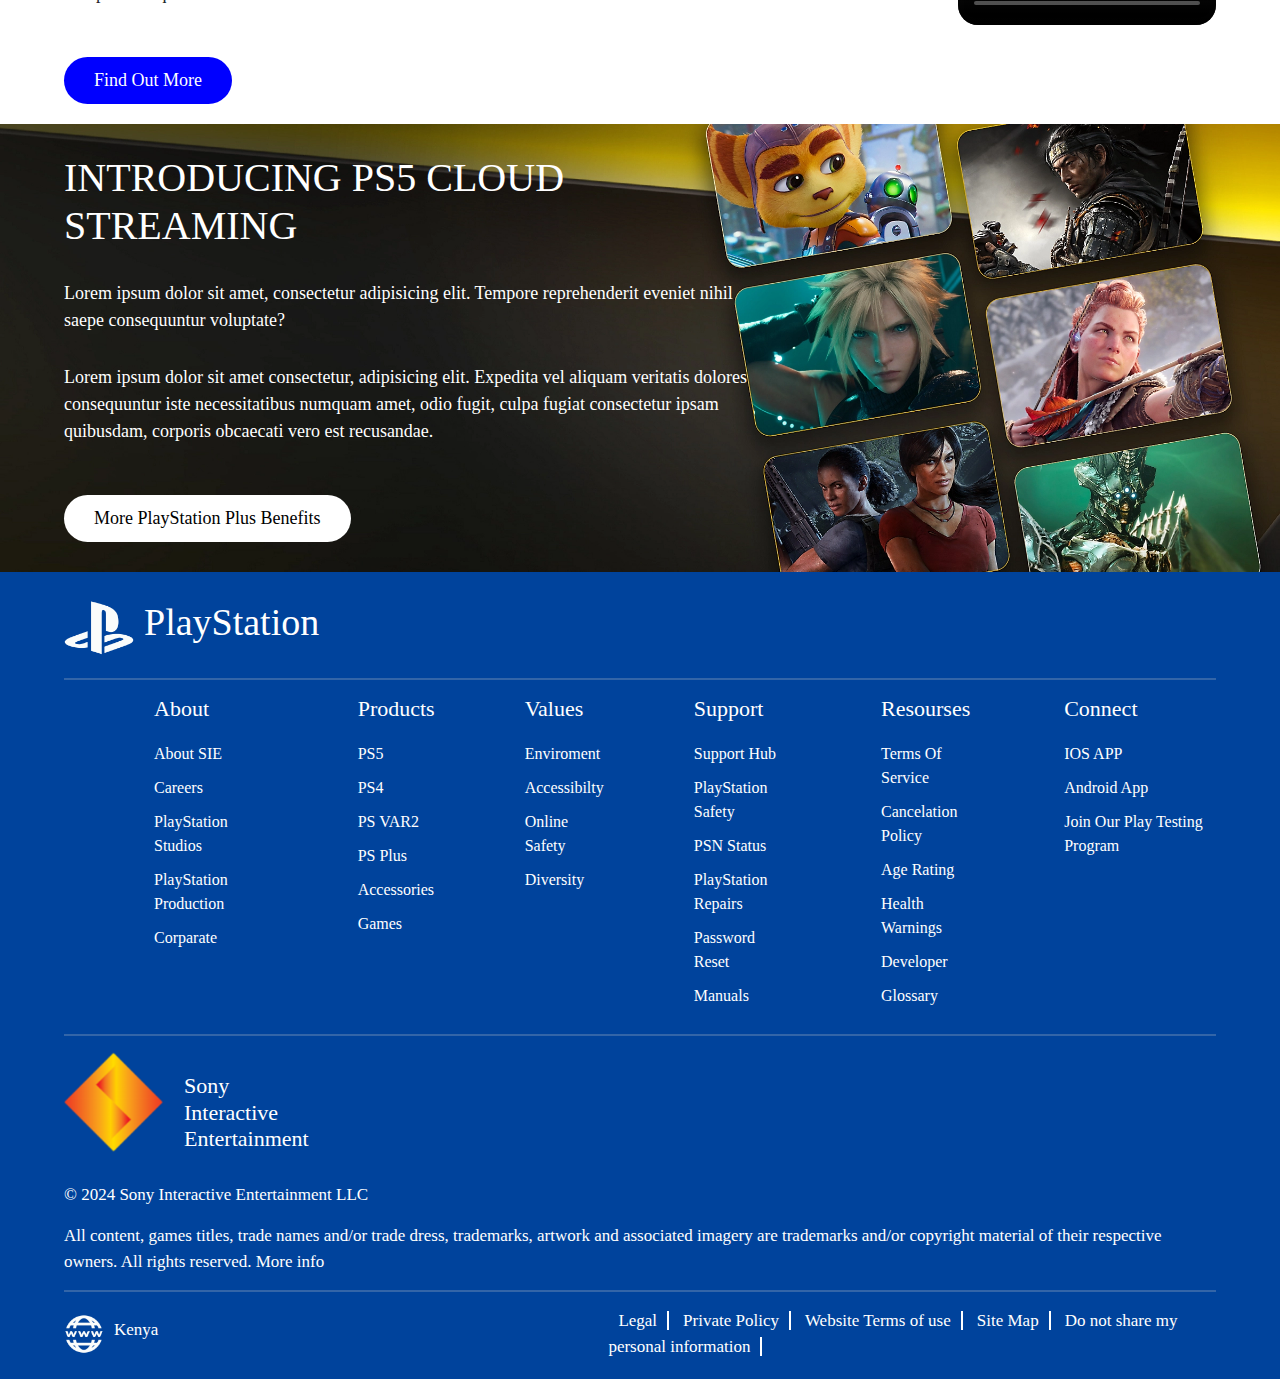
==== commit 9bd8da4b: "commited" ====
--- a/games.html
+++ b/games.html
@@ -87,50 +87,61 @@
                 </video>
             </div>
         </div>
-
-
-        <div class="explore">
-            <div class="exploring">
-                <div class="explore-content chego" exploring>
-                    <div class="dove">
-                        <div class="dive">
-                            <img src="./images/e1.png" alt="">
-                        </div>
-                        <div class="dive">
-                            <img src="./images/e2.png" alt="">
-                        </div>
-                        <div class="dive">
-                            <img src="./images/e3.png" alt="">
-                        </div>
-                        <div class="dive">
-                            <img src="./images/e4.png" alt="">
-                        </div>
-                    </div>
-                </div>
-                <div class="explore-content" exploring>
-                    <div class="dove">
-                        <div class="dive">
-                            <img src="./images/e5.png" alt="">
-                        </div>
-                        <div class="dive">
-                            <img src="./images/e6.png" alt="">
-                        </div>
-                        <div class="dive">
-                            <img src="./images/e7.png" alt="">
-                        </div>
-                        <div class="dive">
-                            <img src="./images/e8.png" alt="">
-                        </div>
-                    </div>
-                </div>
-            </div>
-
-            <div class="buttons">
-                <span class="next" nexting>&#10095;</span>
-                <span class="prev" preving>&#10094;</span>
-            </div>
-        </div>
-    </div>
+    </div>
+
+
+    <!-- /* ----------------------------explore-------------------------- */ -->
+<div class="explore">
+
+<div class="explore-cont">
+    <div class="exploring">
+        <div class="explore-content explorings" explode>
+            <div class="dove">
+                <div class="dive">
+                    <img src="./images/e1.png" alt="">
+                </div>
+                <div class="dive">
+                    <img src="./images/e2.png" alt="">
+                </div>
+                <div class="dive">
+                    <img src="./images/e3.png" alt="">
+                </div>
+                <div class="dive">
+                    <img src="./images/e4.png" alt="">
+                </div>
+            </div>
+        </div>
+        <div class="explore-content" explode>
+            <div class="dove">
+                <div class="dive">
+                    <img src="./images/e5.png" alt="">
+                </div>
+                <div class="dive">
+                    <img src="./images/e6.png" alt="">
+                </div>
+                <div class="dive">
+                    <img src="./images/e7.png" alt="">
+                </div>
+                <div class="dive">
+                    <img src="./images/e8.png" alt="">
+                </div>
+            </div>
+        </div>
+    </div>
+
+    <div class="explore-btn">
+        <span class="nexto" nexting>&#10095;</span>
+        <span class="prevo" preving>&#10094;</span>
+    </div>
+</div>
+
+
+</div>
+
+
+
+
+
 
 
 <!-- -------------------------------feel--------------------------- -->   
--- a/style.css
+++ b/style.css
@@ -2,7 +2,7 @@
     margin: 0;
     padding: 0;
     box-sizing: border-box;
-    font-family: 'Times New Roman', Times, serif;
+    font-family: Georgia, 'Times New Roman', Times, serif;
 }
 
 
@@ -38,7 +38,7 @@
     font-weight: bold;
 }
 .navo .btn{
-    margin-left: 550px;
+    margin-left: 450px;
 }
 .navo .btn button{
     background: blue;
@@ -479,7 +479,7 @@
     font-size: 17px;
 }
 .footer .last  .links{
-    margin-left: 500px;
+    margin-left: 450px;
 }
 .footer .last  .links a{
     text-decoration: none;
@@ -605,50 +605,63 @@
 
 /* ----------------------------explore-------------------------- */
 .explore{
+    background: #0035dd;
+    padding: 20px 5%;
+    color: white;
+}
+.explore .explore-cont{
+    width: 100%;
+    height: 450px;
     position: relative;
-    width: 100%;
-    height: 430px;
-    margin-bottom: 40px;
-}
-.explore  .exploring{
+}
+.explore .explore-cont .exploring{
+    width: 100%;
+    height: 100%;
     position: relative;
+    overflow: hidden;
+}
+.explore .explore-cont .exploring  .explore-content{
+    position: absolute;
     width: 100%;
     height: 100%;
 }
-.explore  .exploring .explore-content{
-    position: absolute;
+.explore .explore-cont .exploring  .explore-content:not(.explorings){
+    top: 0%;
+    left: -100%;
+}
+.explore .explore-cont .exploring  .explore-content .dove{
+    display: flex;
+}
+.explore .explore-cont .exploring  .explore-content .dove .dive{
+    margin-left: 10px;
+}
+.explore .explore-cont .exploring  .explore-content .dove .dive img{
     width: 100%;
     height: 100%;
-    overflow: hidden;
-}
-.explore  .exploring .explore-content:not(.chego){
-    top: 0;
-    left: -100%;
-}
-.explore  .exploring .explore-content .dove{
-    display: flex;
-}
-.explore  .exploring .explore-content .dove .dive{
-    margin: 10px;
-}
-.explore  .exploring .explore-content .dove .dive img{
-    width: 100%;
-    height: 100%;
-}
-.explore  .buttons span{
+    border-radius: 20px;
+}
+.explore   .explore-btn span{
     position: absolute;
     top: 50%;
     transform: translateY(-50%);
+    font-size: 40px;
+    background: black;
+    color: white;
     padding: 14px;
-    font-size: 40px;
-    background: black;
-    opacity: 0.8;
     border-radius: 50%;
+    z-index: 1;
     user-select: none;
-    z-index: 1;
+    transition:  background 0.6s ease;
     cursor: pointer;
 }
-@keyframes after1{
+.explore   .explore-btn .nexto{
+    right: 20px;
+} 
+.explore   .explore-btn .prevo{
+    left: 20px;
+}
+
+@keyframes nex1{
     from{
         left: 0%;
     }
@@ -656,9 +669,27 @@
         left: -100%;
     }
 }
-@keyframes after2{
+@keyframes nex2{
     from{
         left: 100%;
+    }
+    to{
+        left: 0%;
+    }
+}
+
+
+@keyframes pre1{
+    from{
+        left: 0%;
+    }
+    to{
+        left: 100%;
+    }
+}
+@keyframes pre2{
+    from{
+        left: -100%;
     }
     to{
         left: 0%;
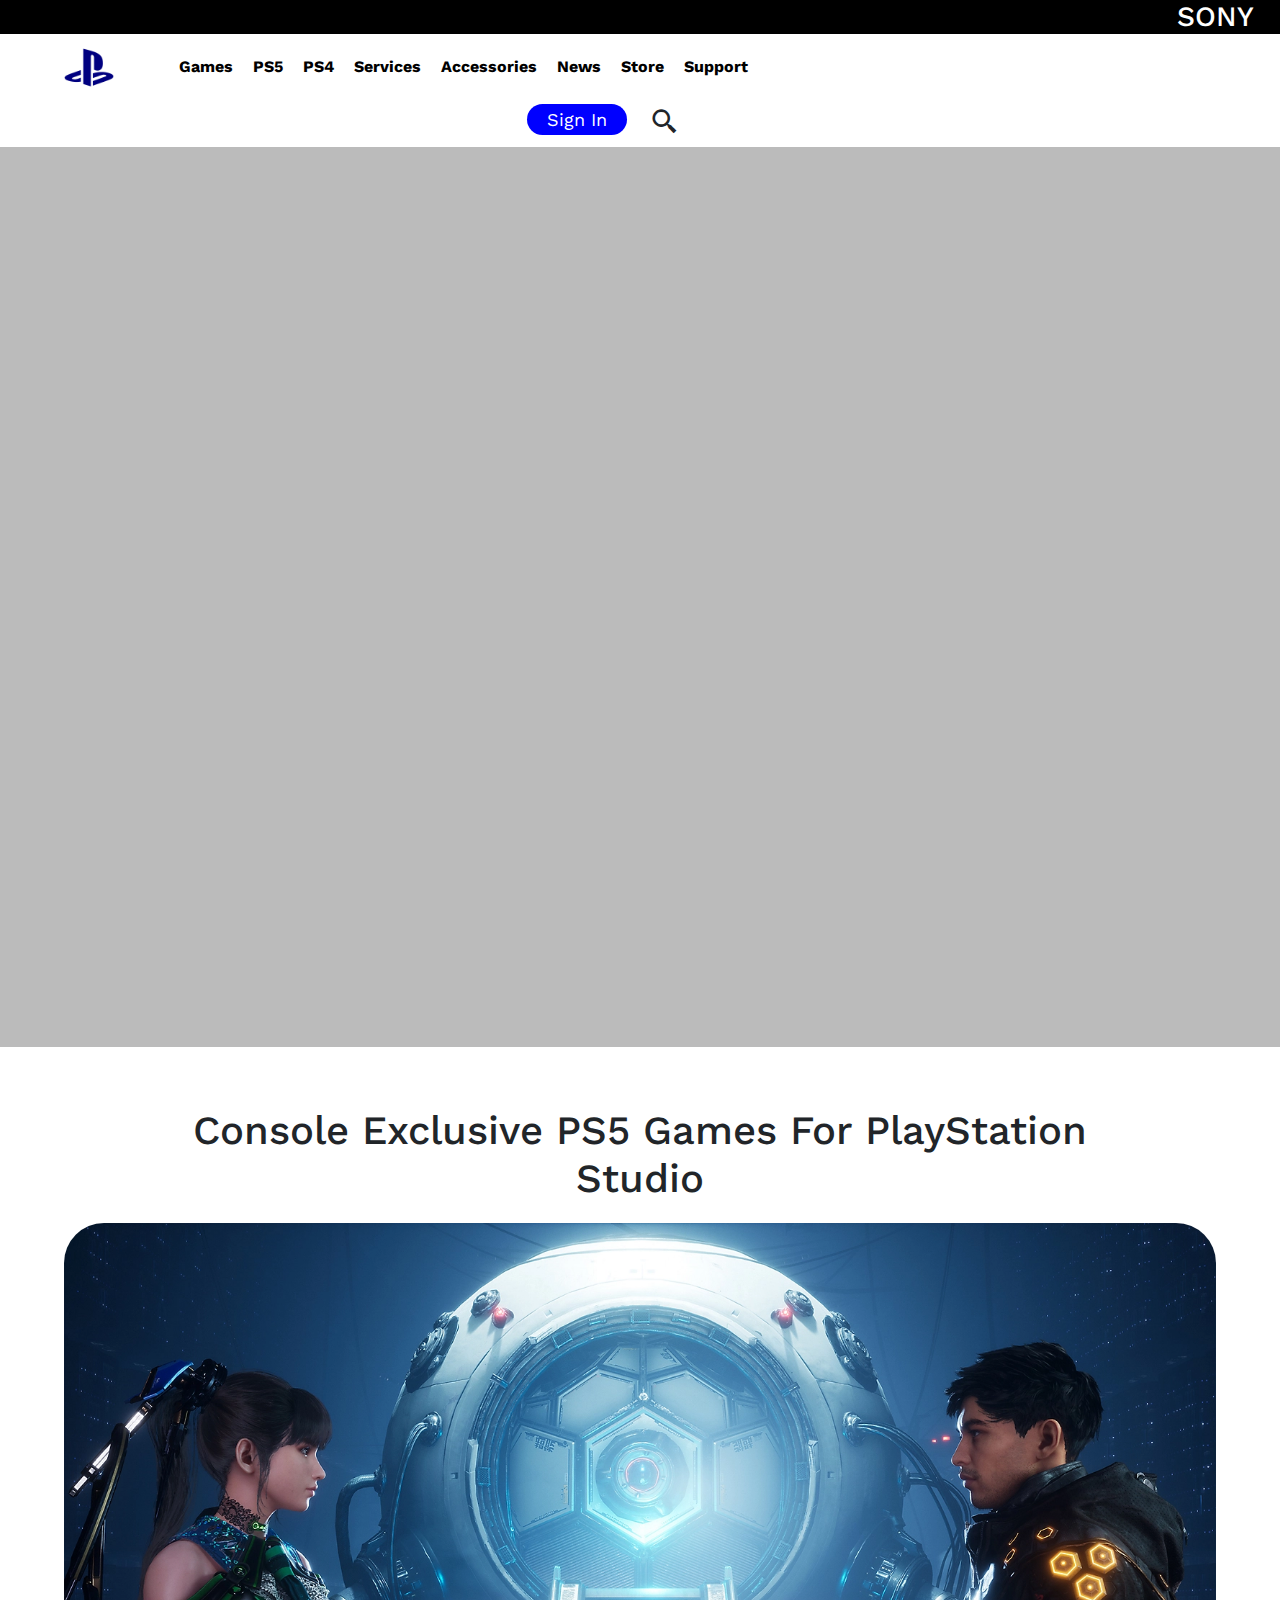
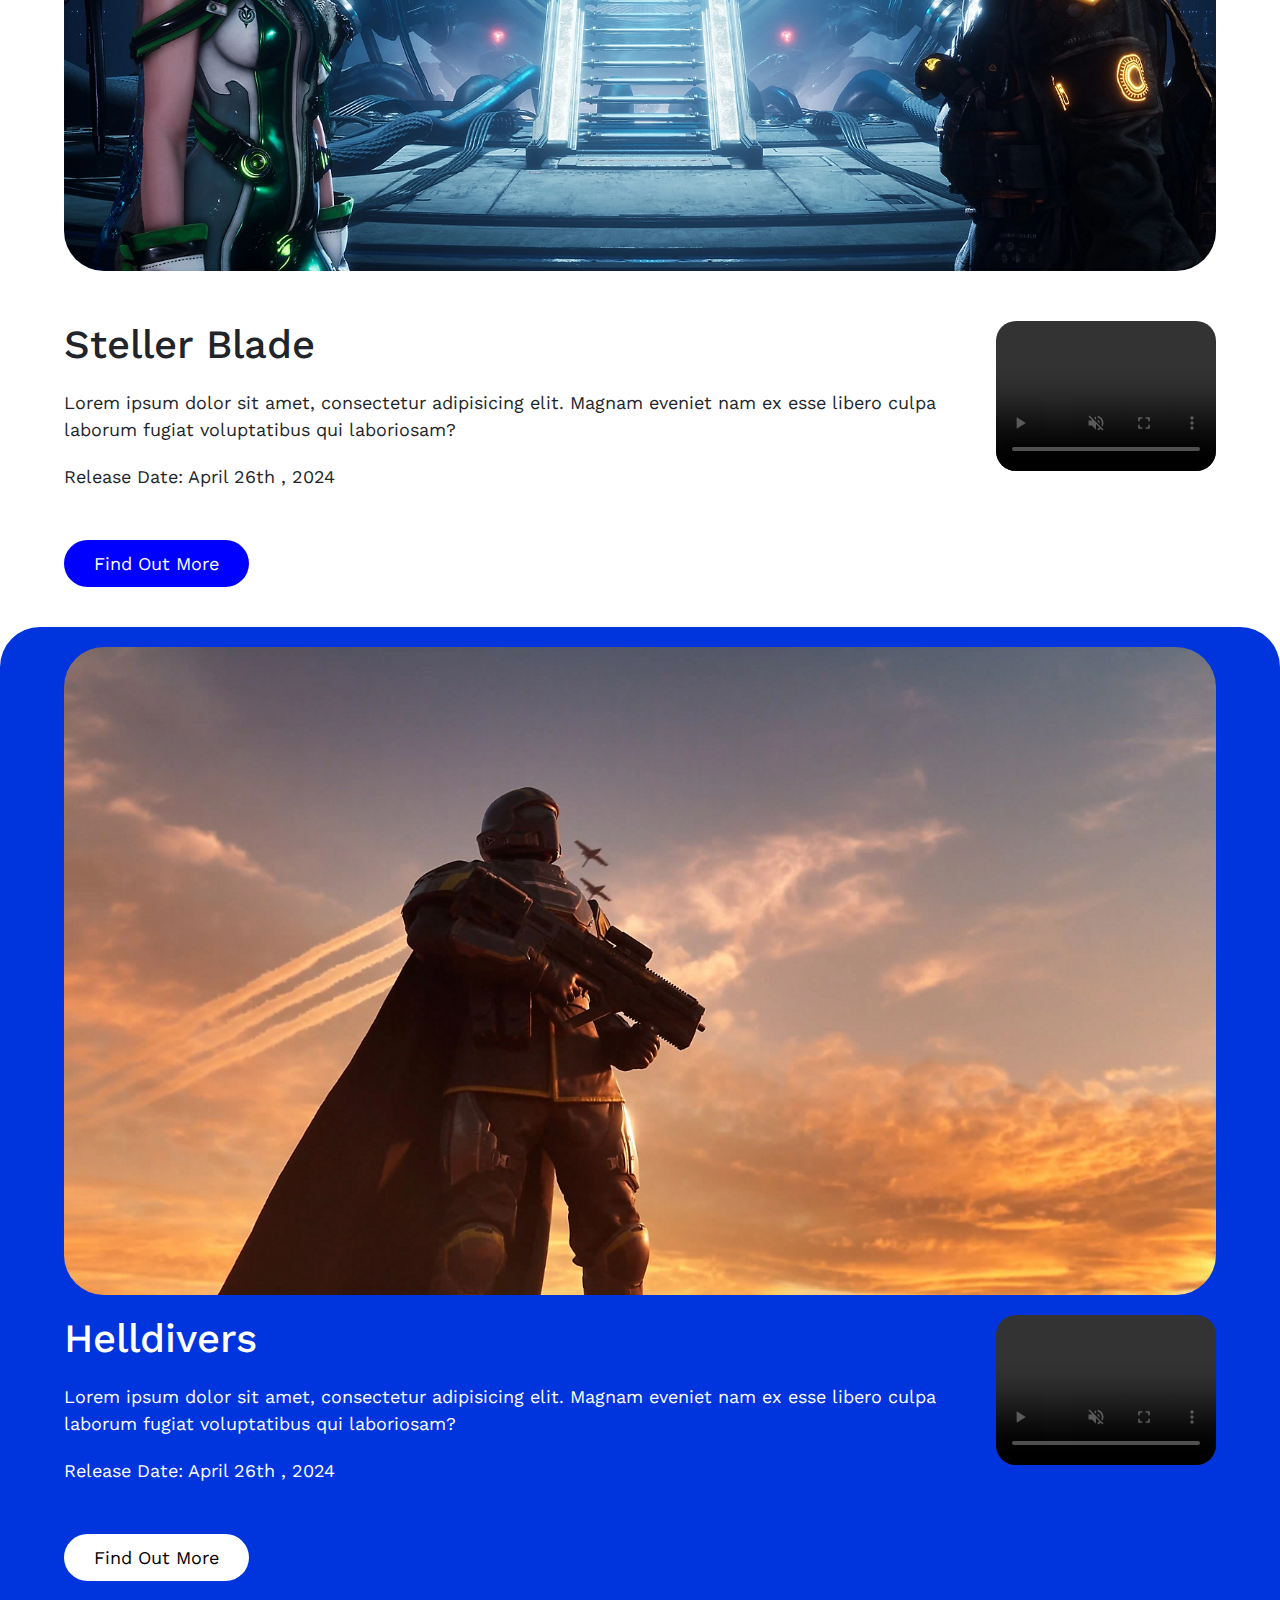
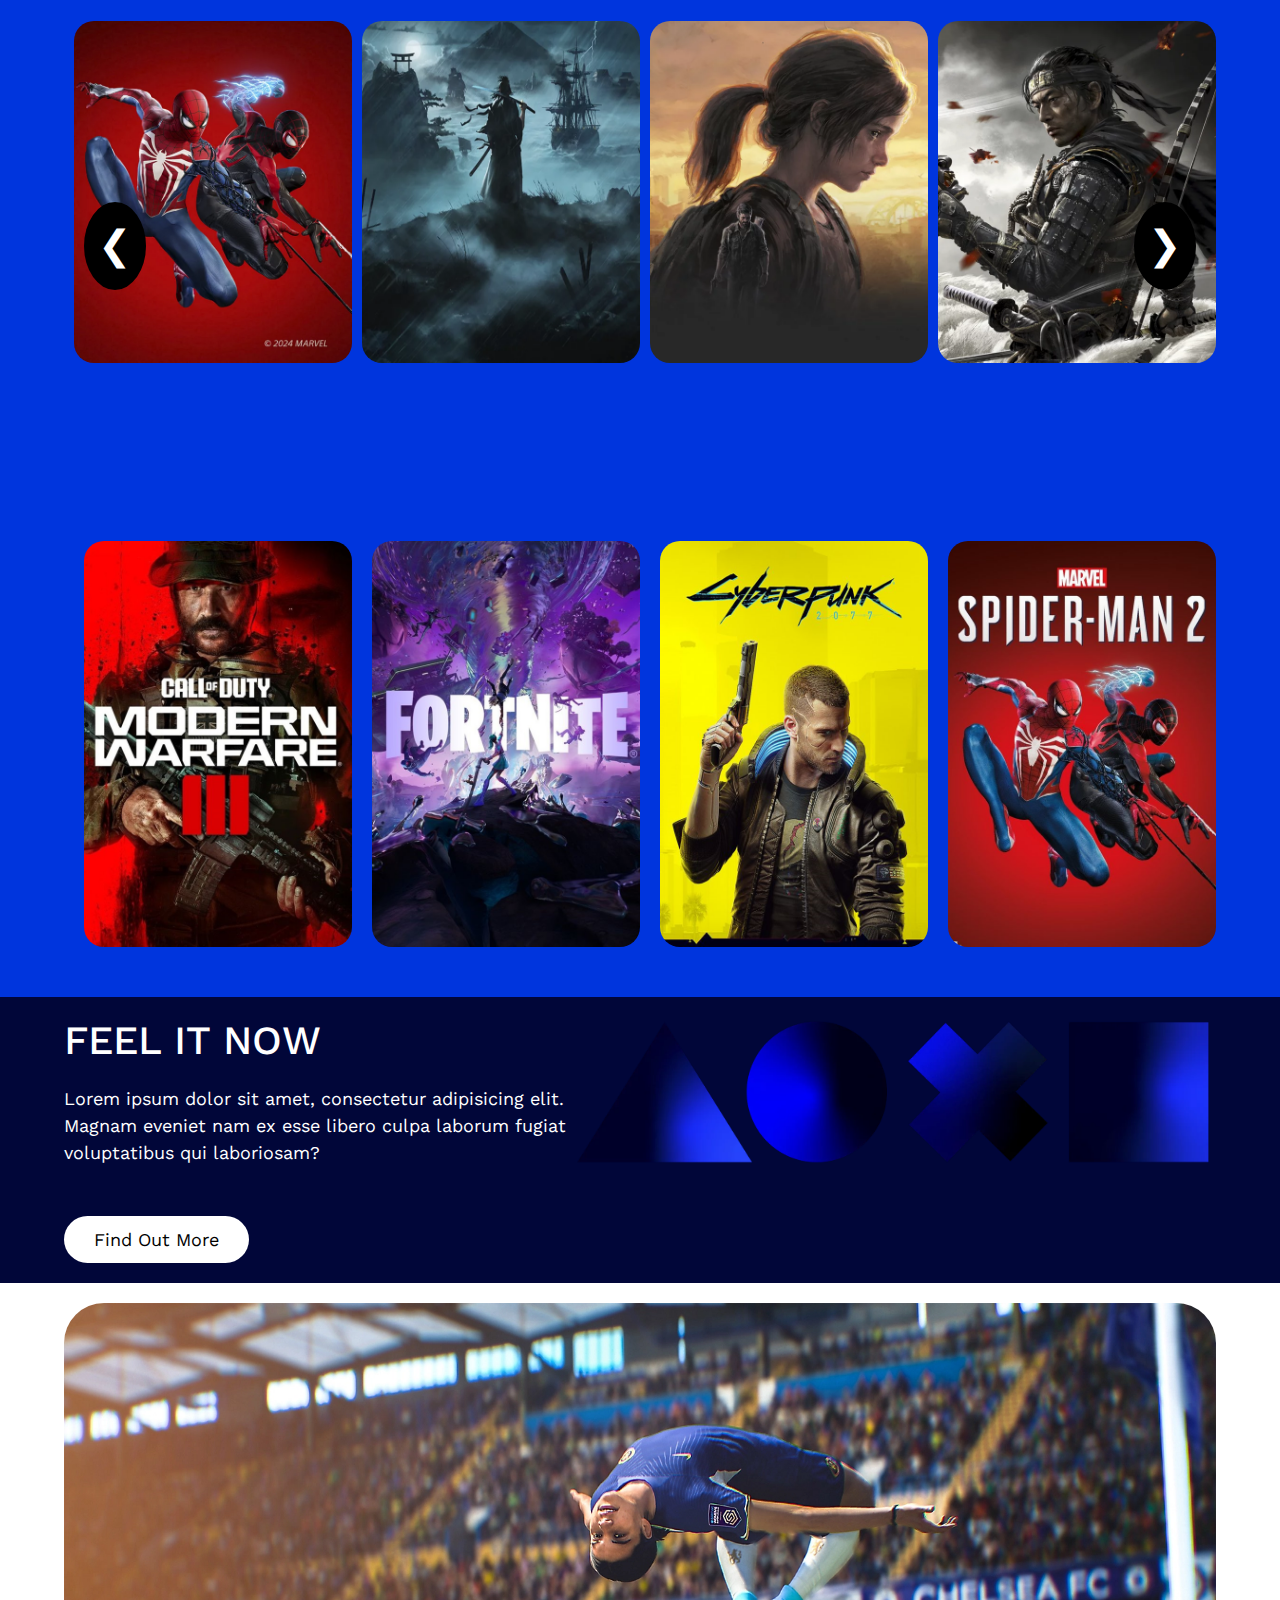
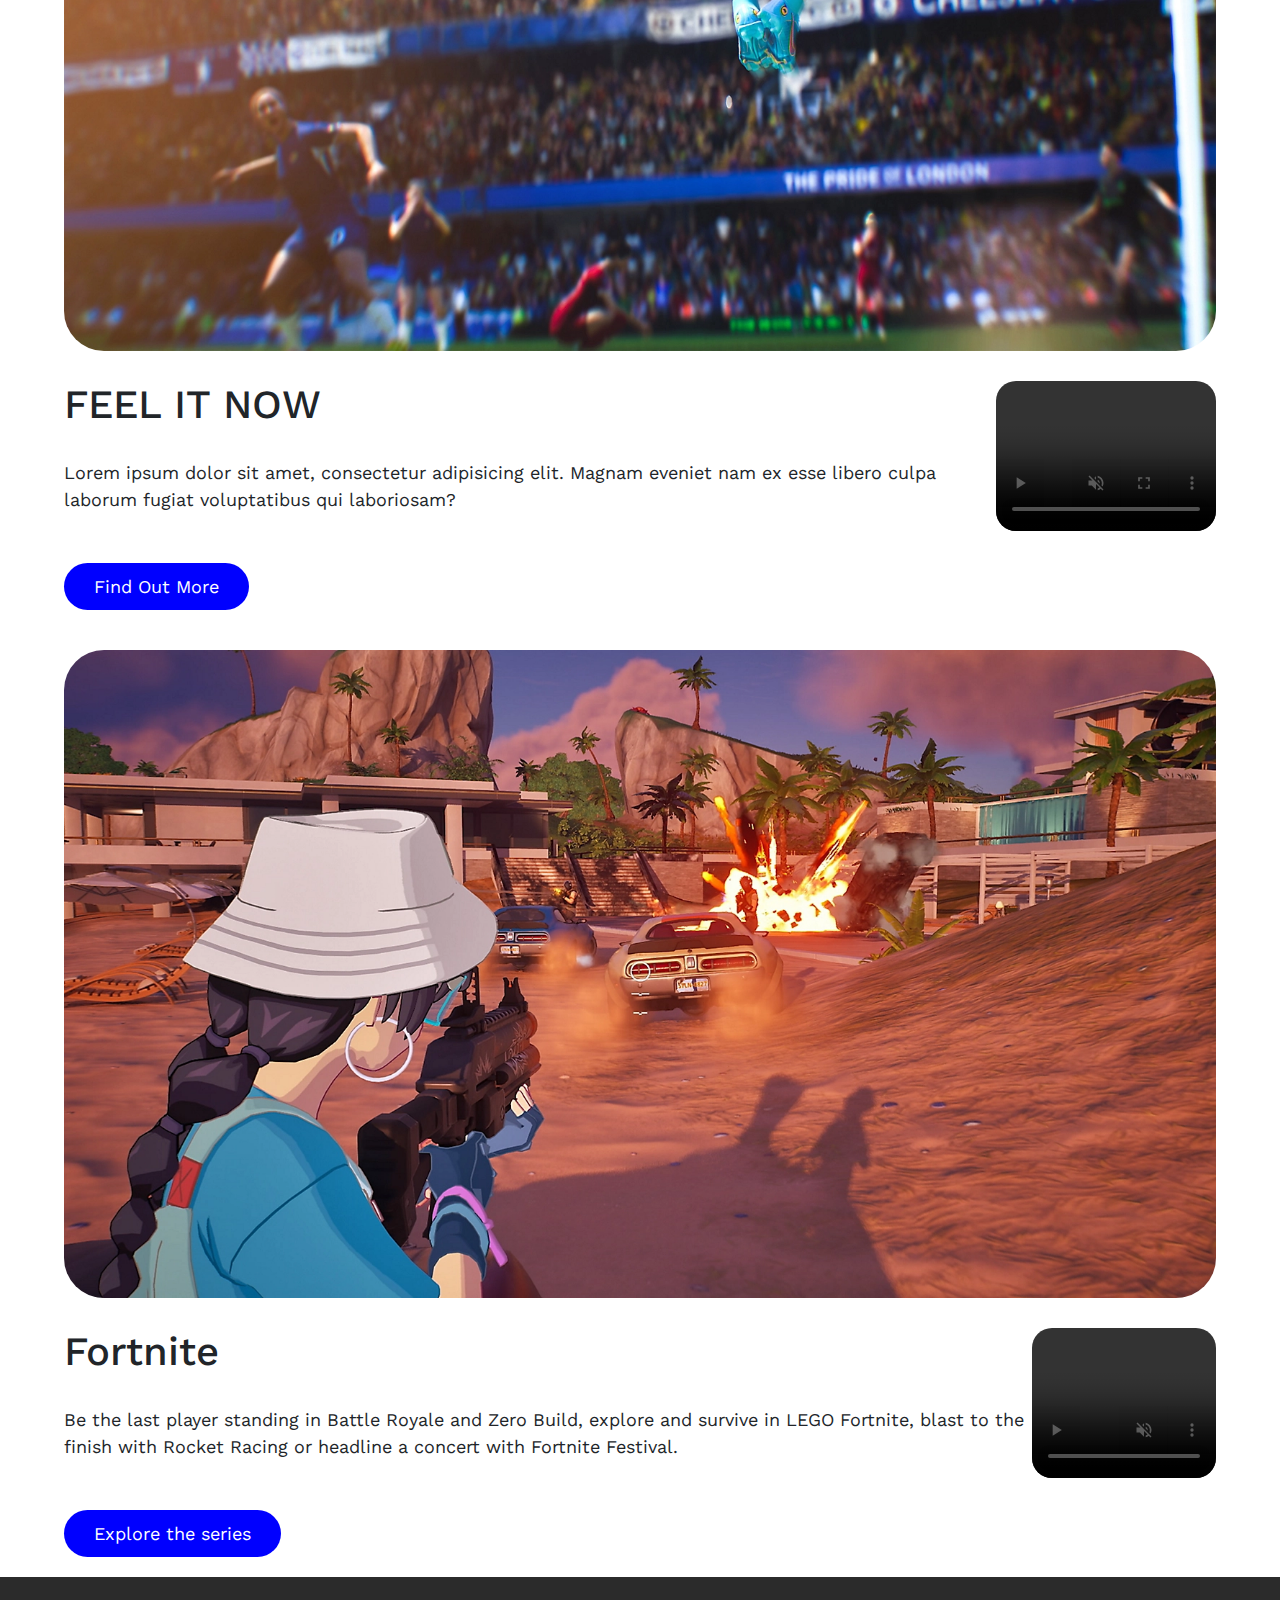
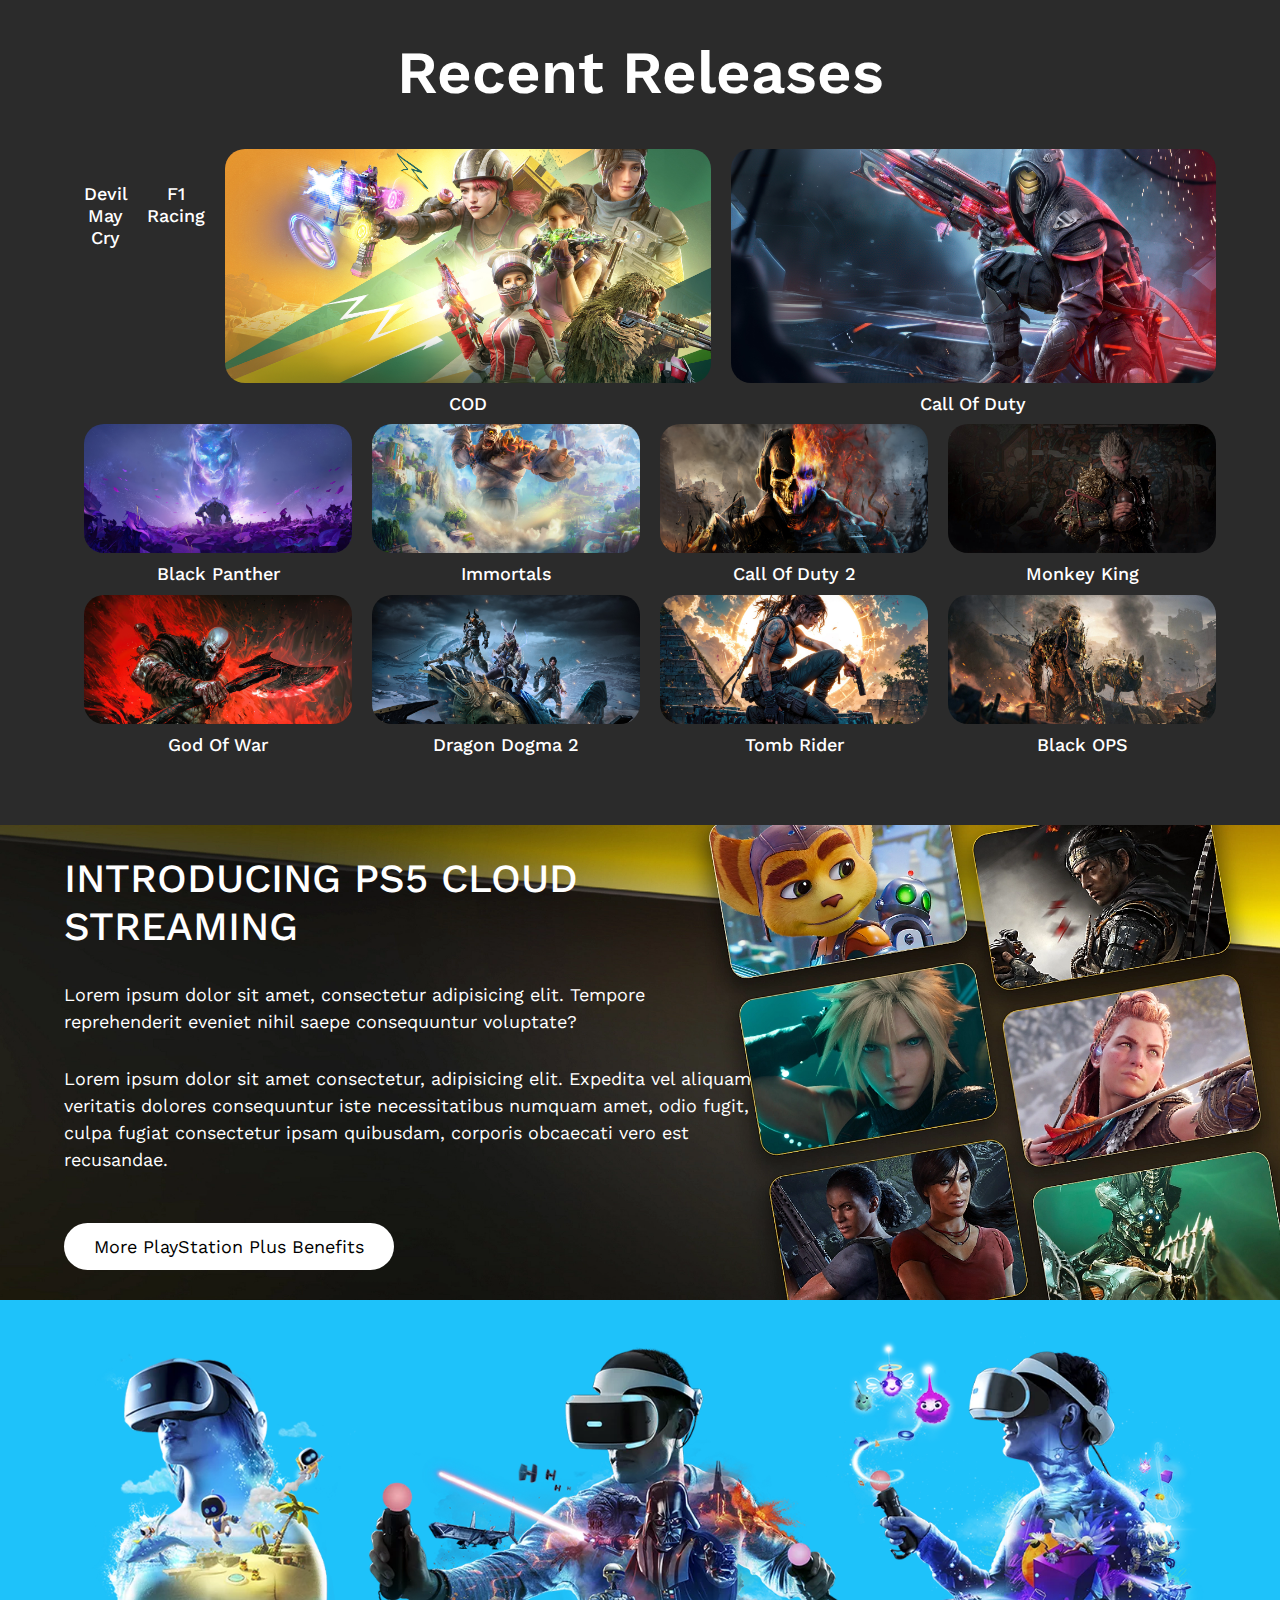
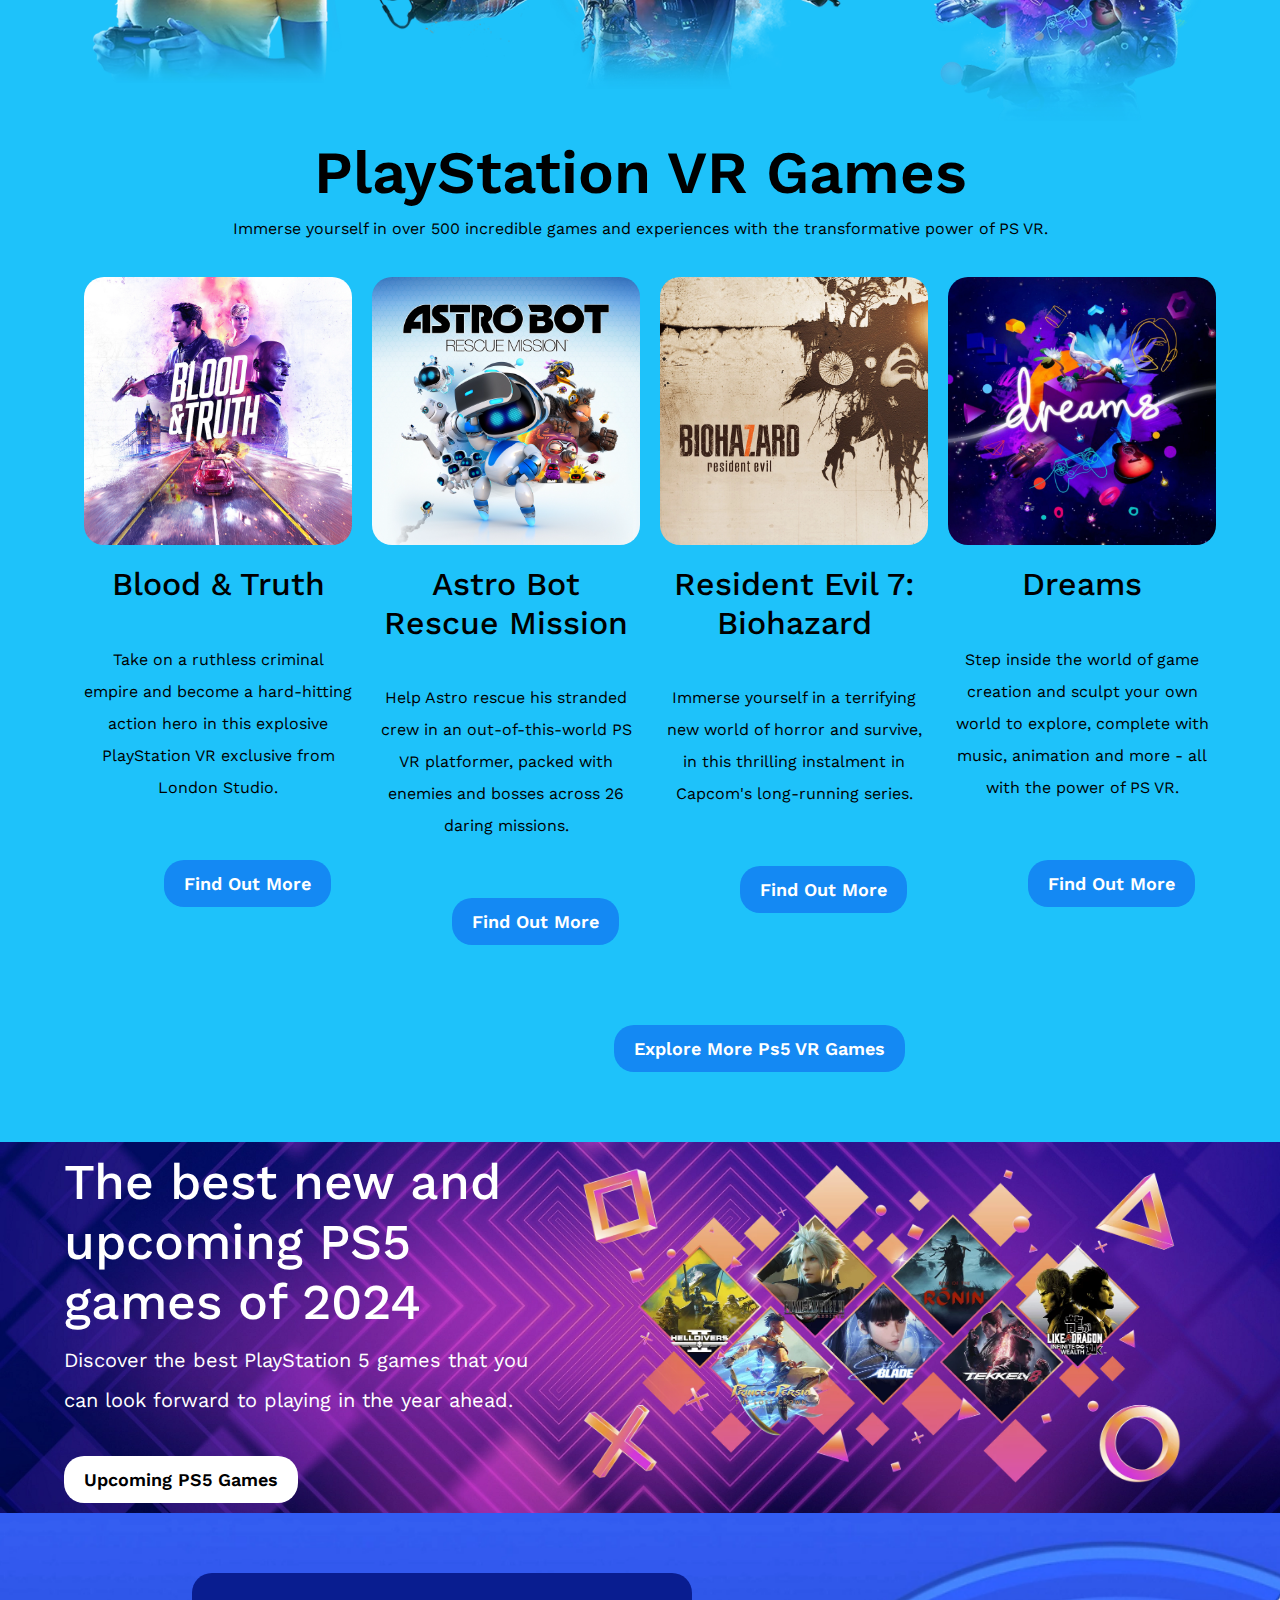
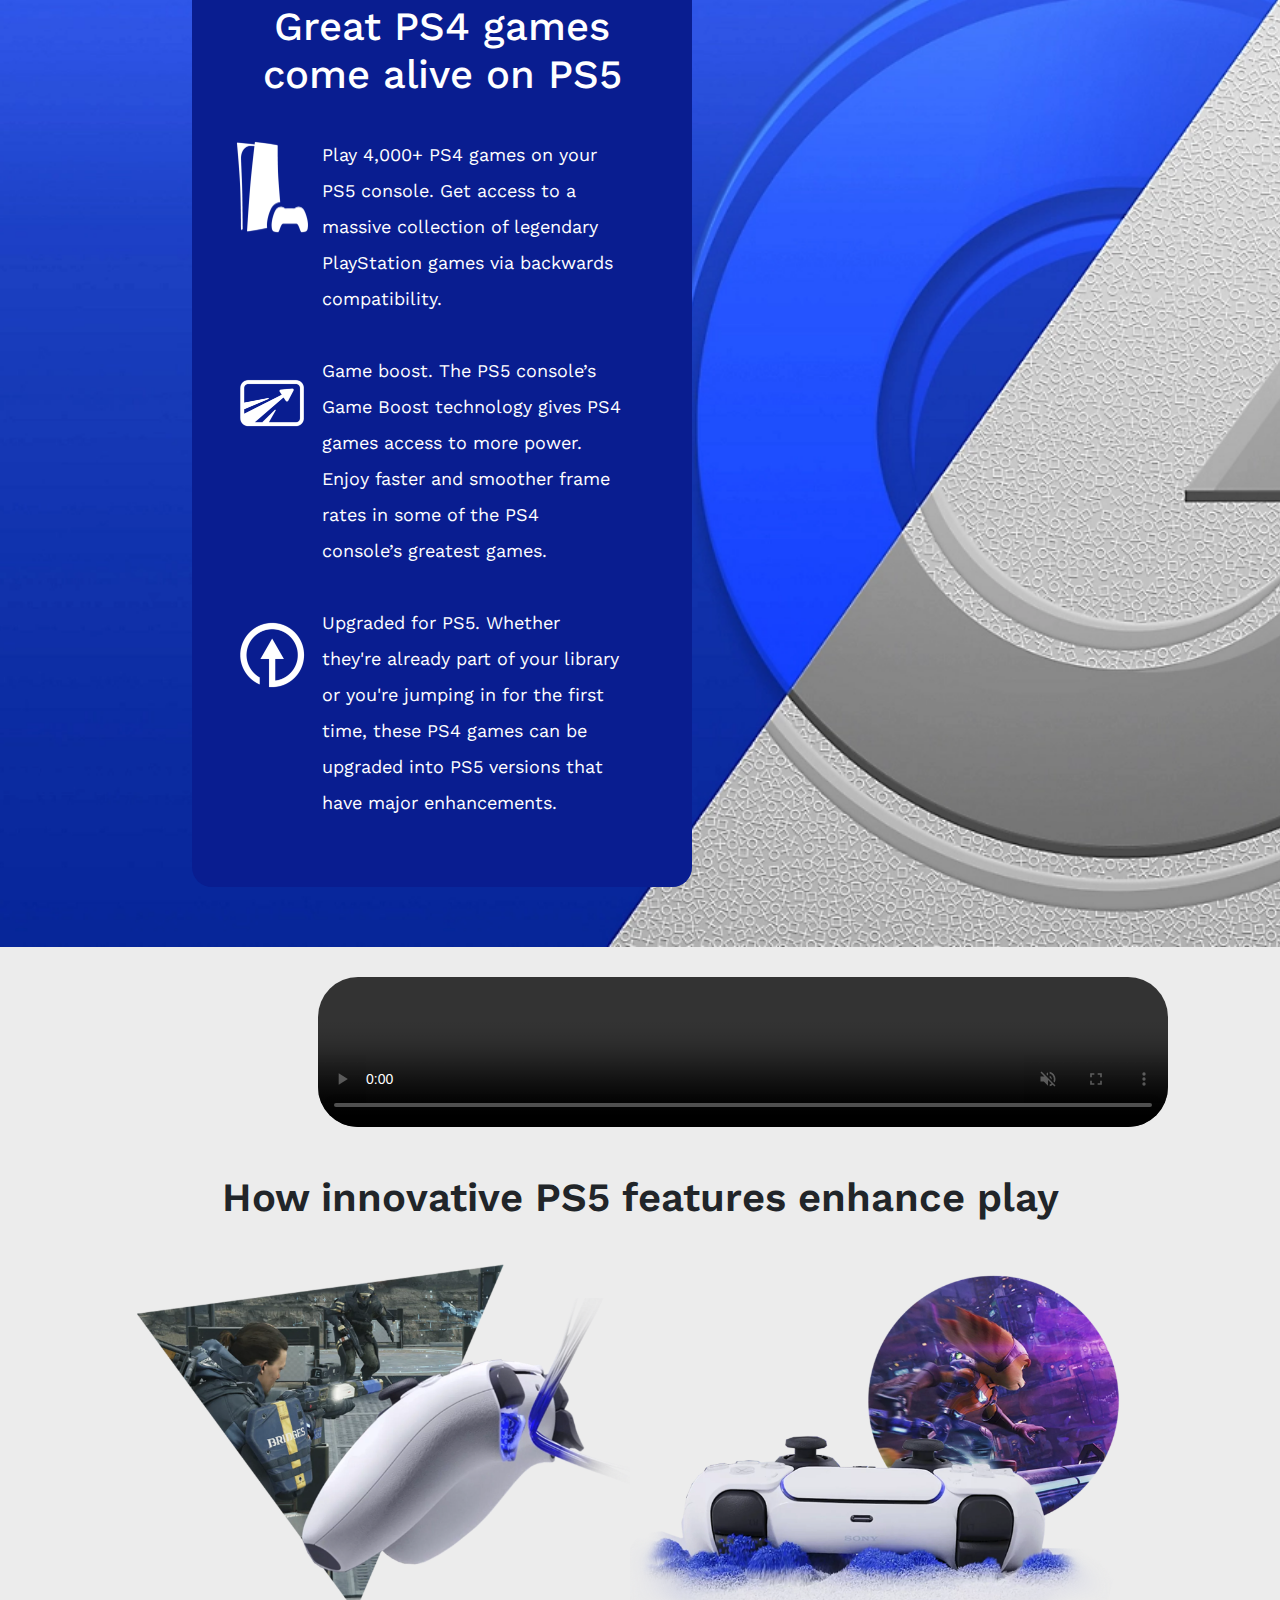
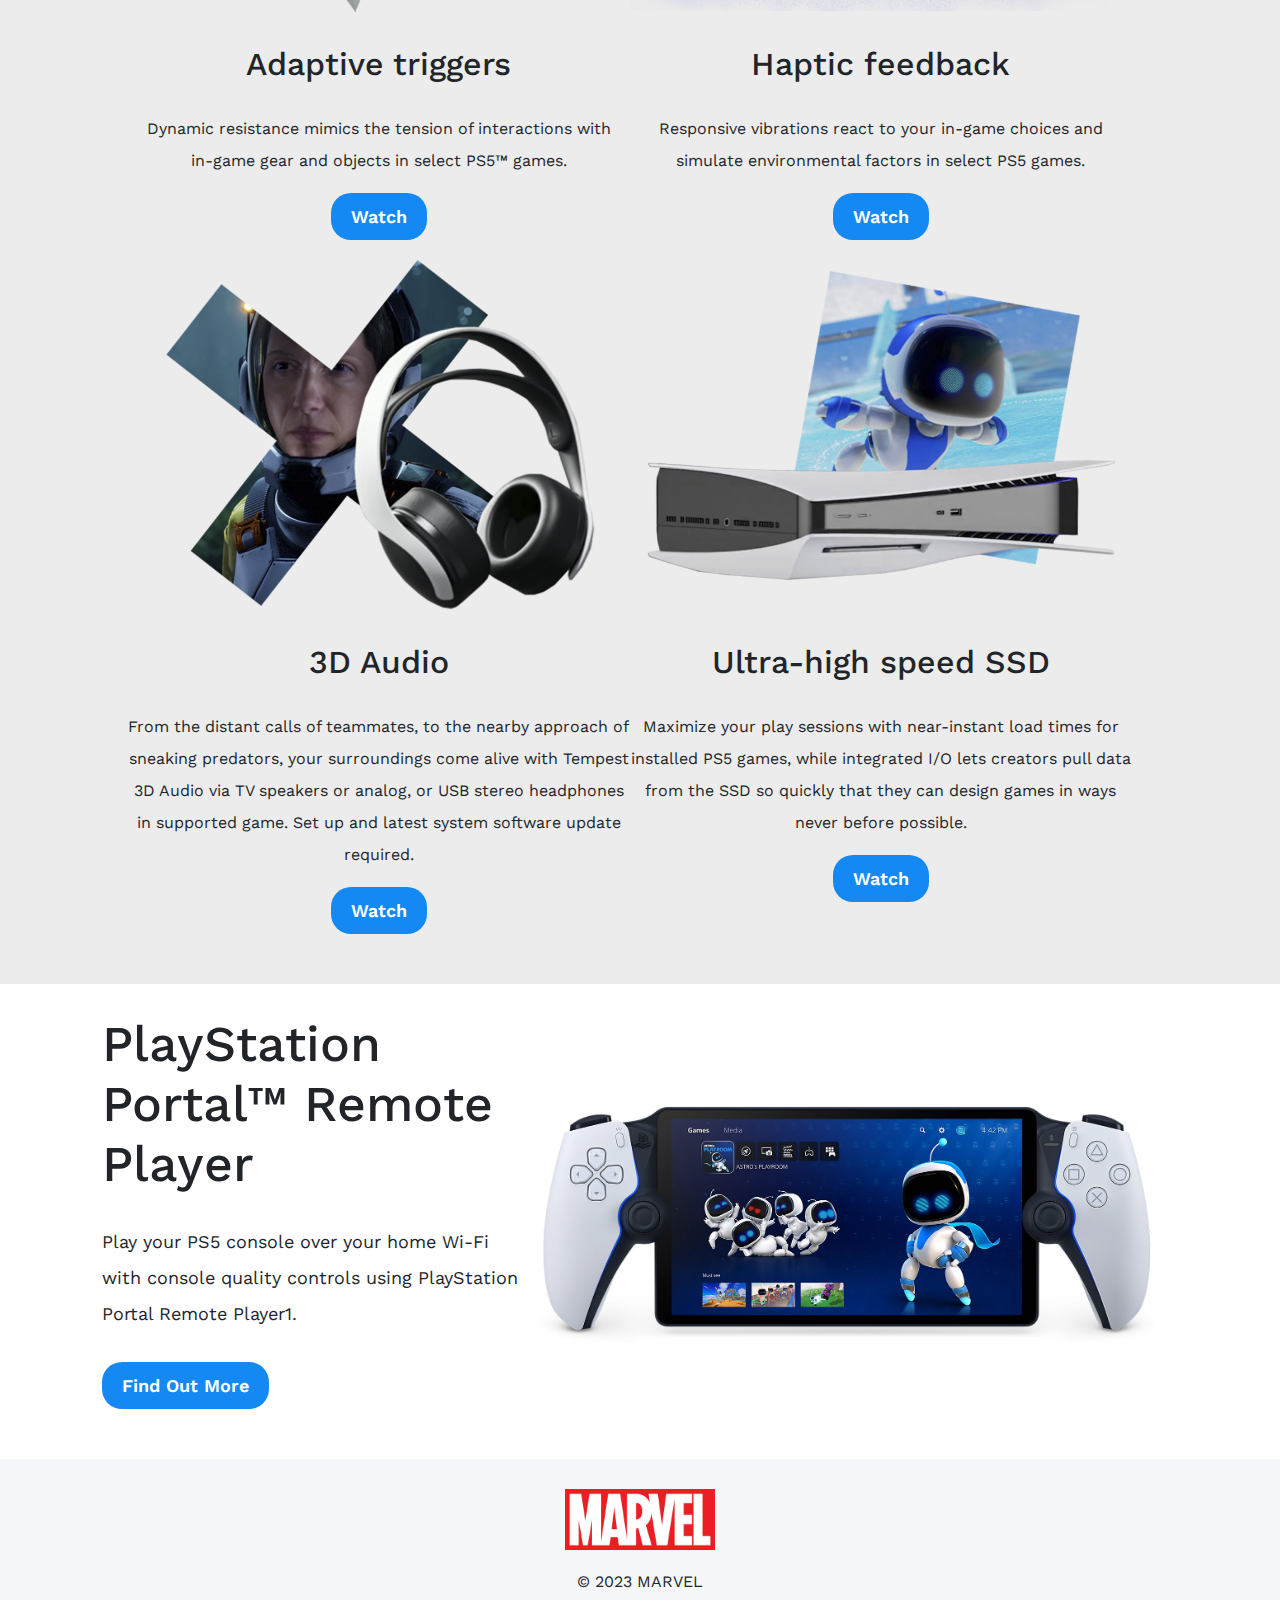
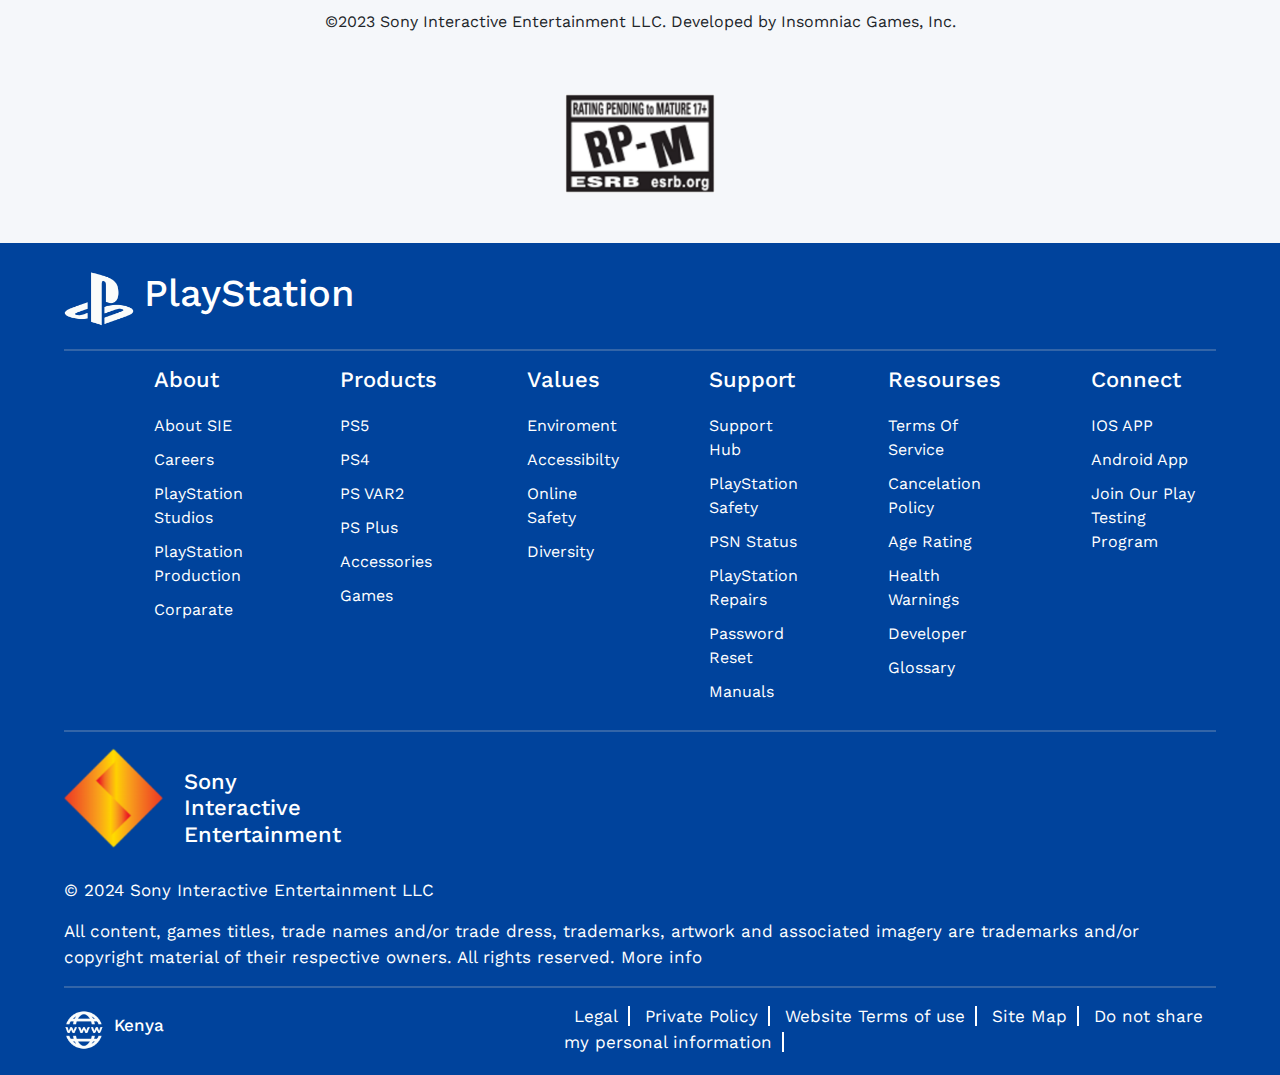
==== commit de2f0701: "finished games page" ====
--- a/games.html
+++ b/games.html
@@ -8,6 +8,12 @@
     <link href='https://unpkg.com/boxicons@2.1.4/css/boxicons.min.css' rel='stylesheet'>
     <link href="https://cdn.jsdelivr.net/npm/bootstrap@5.3.3/dist/css/bootstrap.min.css" rel="stylesheet" integrity="sha384-QWTKZyjpPEjISv5WaRU9OFeRpok6YctnYmDr5pNlyT2bRjXh0JMhjY6hW+ALEwIH" crossorigin="anonymous">
     <link rel="shortcut icon" href="./images/logowhite.png" type="image/x-icon">
+    <link rel="preconnect" href="https://fonts.googleapis.com" />
+    <link rel="preconnect" href="https://fonts.gstatic.com" crossorigin />
+    <link
+      href="https://fonts.googleapis.com/css2?family=Space+Mono:ital,wght@0,400;0,700;1,400;1,700&family=Work+Sans:ital,wght@0,100;0,200;0,300;0,400;0,500;0,600;0,700;0,800;0,900;1,100;1,200;1,300;1,400;1,500;1,600;1,700;1,800;1,900&display=swap"
+      rel="stylesheet"
+    />
 </head>
 <body>
 
@@ -47,7 +53,7 @@
     <!-- -------------------------------games--------------------------- -->
     <div class="vid">
         <video  loop autoplay muted >
-            <source src="images/y2mate.com - Suicide Squad Kill the Justice League Official Gameplay Trailer  Flash and Burn  DC_720pFHR.mp4">
+            <source src="./images/y2mate.com - Mortal Kombat 11  Official Announce Trailer_1080p.mp4">
         </video>
     </div>
     
@@ -90,52 +96,68 @@
     </div>
 
 
-    <!-- /* ----------------------------explore-------------------------- */ -->
+<!-- ----------------------------explore-------------------------- -->
 <div class="explore">
-
-<div class="explore-cont">
-    <div class="exploring">
-        <div class="explore-content explorings" explode>
-            <div class="dove">
-                <div class="dive">
-                    <img src="./images/e1.png" alt="">
-                </div>
-                <div class="dive">
-                    <img src="./images/e2.png" alt="">
-                </div>
-                <div class="dive">
-                    <img src="./images/e3.png" alt="">
-                </div>
-                <div class="dive">
-                    <img src="./images/e4.png" alt="">
-                </div>
-            </div>
-        </div>
-        <div class="explore-content" explode>
-            <div class="dove">
-                <div class="dive">
-                    <img src="./images/e5.png" alt="">
-                </div>
-                <div class="dive">
-                    <img src="./images/e6.png" alt="">
-                </div>
-                <div class="dive">
-                    <img src="./images/e7.png" alt="">
-                </div>
-                <div class="dive">
-                    <img src="./images/e8.png" alt="">
-                </div>
-            </div>
-        </div>
-    </div>
-
-    <div class="explore-btn">
-        <span class="nexto" nexting>&#10095;</span>
-        <span class="prevo" preving>&#10094;</span>
+    <div class="explore-cont">
+        <div class="exploring">
+            <div class="explore-content explorings" explode>
+                <div class="dove">
+                    <div class="dive">
+                        <img src="./images/e1.png" alt="">
+                    </div>
+                    <div class="dive">
+                        <img src="./images/e2.png" alt="">
+                    </div>
+                    <div class="dive">
+                        <img src="./images/e3.png" alt="">
+                    </div>
+                    <div class="dive">
+                        <img src="./images/e4.png" alt="">
+                    </div>
+                </div>
+            </div>
+            <div class="explore-content" explode>
+                <div class="dove">
+                    <div class="dive">
+                        <img src="./images/e5.png" alt="">
+                    </div>
+                    <div class="dive">
+                        <img src="./images/e6.png" alt="">
+                    </div>
+                    <div class="dive">
+                        <img src="./images/e7.png" alt="">
+                    </div>
+                    <div class="dive">
+                        <img src="./images/e8.png" alt="">
+                    </div>
+                </div>
+            </div>
+        </div>
+
+        <div class="explore-btn">
+            <span class="nexto" nexting>&#10095;</span>
+            <span class="prevo" preving>&#10094;</span>
+        </div>
     </div>
 </div>
 
 
+
+<!-- ----------------------------gaming-------------------------- -->
+
+<div class="gaming">
+    <div class="gam">
+        <img src="./images/b10.jpg" alt="">
+    </div>
+    <div class="gam">
+        <img src="./images/b11.jpg" alt="">
+    </div>
+    <div class="gam">
+        <img src="./images/b13.png" alt="">
+    </div>
+    <div class="gam">
+        <img src="./images/b2.jpg" alt="">
+    </div>
 </div>
 
 
@@ -174,7 +196,91 @@
         </div>
     
     </div>
-    
+
+    <!-- -------------------------------fifa--------------------------- -->    
+    <div class="fifa">
+        <img src="images/g7.png" alt="">
+        <div class="stel">
+            <div class="left">
+                <h2>Fortnite</h2>
+                <p>Be the last player standing in Battle Royale and Zero Build, explore and survive in LEGO Fortnite, blast to the finish with Rocket Racing or headline a concert with Fortnite Festival.</p>
+                <button>Explore the series</button>
+            </div>
+            <div class="right">
+                <video loop controls autoplay muted>
+                    <source src="images/y2mate.com - Fortnite  Battle Royale Chapter 5 Season 3 Wrecked Launch Trailer  PS5  PS4 Games_720pFHR.mp4">
+                </video>
+            </div>
+        </div>
+    
+    </div>
+
+
+
+
+
+    <!-- ------------------------------------free----------------------- -->
+     <div class="for">
+        <h1>Recent Releases</h1>
+        <div class="tip">
+            <div class="to">
+                <img src="./images/z1.png" alt="">
+                <h3>Devil May Cry</h3>
+            </div>
+            <div class="to">
+                <img src="./images/z2.png" alt="">
+                <h3>F1 Racing</h3>
+            </div>
+            <div class="to">
+                <img src="./images/z3.png" alt="">
+                <h3>COD</h3>
+            </div>
+            <div class="to">
+                <img src="./images/z4.png" alt="">
+                <h3>Call Of Duty</h3>
+            </div>
+        </div>
+        <div class="tip">
+            <div class="to">
+                <img src="./images/z5.png" alt="">
+                <h3>Black Panther</h3>
+            </div>
+            <div class="to">
+                <img src="./images/z6.png" alt="">
+                <h3>Immortals</h3>
+            </div>
+            <div class="to">
+                <img src="./images/z7.png" alt="">
+                <h3>Call Of Duty 2</h3>
+            </div>
+            <div class="to">
+                <img src="./images/z8.png" alt="">
+                <h3>Monkey King</h3>
+            </div>
+        </div>
+        <div class="tip">
+            <div class="to">
+                <img src="./images/z9.png" alt="">
+                <h3>God Of War</h3>
+            </div>
+            <div class="to">
+                <img src="./images/z10.png" alt="">
+                <h3>Dragon Dogma 2</h3>
+            </div>
+            <div class="to">
+                <img src="./images/z11.png" alt="">
+                <h3>Tomb Rider</h3>
+            </div>
+            <div class="to">
+                <img src="./images/z12.png" alt="">
+                <h3>Black OPS</h3>
+            </div>
+        </div>
+     </div>
+    
+
+
+
 <!-- -------------------------------cloud---------------------------  -->
     <div class="cloud">
         <h2>INTRODUCING PS5 CLOUD <br> STREAMING</h2>
@@ -186,8 +292,148 @@
 
 
 
-
-
+<!-- -------------------------------vr---------------------------  -->
+
+<div class="vre">
+    <img src="./images/i5.png" alt="">
+    <h1>PlayStation VR Games</h1>
+    <p>Immerse yourself in over 500 incredible games and experiences with the transformative power of PS VR.</p>
+
+    <div class="ps4">
+        <div class="blood">
+            <img src="./images/i1.png" alt="">
+            <h2>Blood & Truth</h2>
+            <p>Take on a ruthless criminal empire and become a hard-hitting action hero in this explosive PlayStation VR exclusive from London Studio.</p>
+            <button>Find Out More</button>
+        </div>
+        <div class="blood">
+            <img src="./images/i2.png" alt="">
+            <h2>Astro Bot Rescue Mission</h2>
+            <p>Help Astro rescue his stranded crew in an out-of-this-world PS VR platformer, packed with enemies and bosses across 26 daring missions.</p>
+            <button>Find Out More</button>
+        </div>
+        <div class="blood">
+            <img src="./images/i3.png" alt="">
+            <h2>Resident Evil 7: Biohazard</h2>
+            <p>Immerse yourself in a terrifying new world of horror and survive, in this thrilling instalment in Capcom's long-running series.</p>
+            <button>Find Out More</button>
+        </div>
+        <div class="blood">
+            <img src="./images/i4.png" alt="">
+            <h2>Dreams</h2>
+            <p>Step inside the world of game creation and sculpt your own world to explore, complete with music, animation and more - all with the power of PS VR.</p>
+            <button>Find Out More</button>
+        </div>
+    </div>
+    <button>Explore More Ps5 VR Games</button>
+</div>
+
+
+
+<!-- -------------------------------Upcomming---------------------------  -->
+
+    <div class="upcoming">
+        <div class="left">
+            <h1>The best new and upcoming PS5 games of 2024</h1>
+            <p>Discover the best PlayStation 5 games that you can look forward to playing in the year ahead.</p>
+            <button>Upcoming PS5 Games</button>
+        </div>
+        <div class="right">
+            <img src="./images/upcomming.png" alt="">
+        </div>
+    </div>
+
+<!-- -------------------------------alive---------------------------  -->
+
+<div class="alive">
+    <div class="in">
+        <h1>Great PS4 games come alive on PS5</h1>
+            <div class="bit">
+                <div class="left">
+                    <img src="./images/m2.png" alt="">
+                </div>
+                <div class="right">
+                    <p>Play 4,000+ PS4 games on your PS5 console. Get access to a massive collection of legendary PlayStation games via backwards compatibility.</p>
+                </div>
+            </div>
+            <div class="bit">
+                <div class="left">
+                    <img src="./images/m3.png" alt="">
+                </div>
+                <div class="right">
+                    <p>Game boost. The PS5 console’s Game Boost technology gives PS4 games access to more power. Enjoy faster and smoother frame rates in some of the PS4 console’s greatest games.</p>
+                </div>
+            </div>
+            <div class="bit">
+                <div class="left">
+                    <img src="./images/m4.png" alt="">
+                </div>
+                <div class="right">
+                    <p>Upgraded for PS5. Whether they're already part of your library or you're jumping in for the first time, these PS4 games can be upgraded into PS5 versions that have major enhancements.</p>
+                </div>
+            </div>
+    </div>
+</div>
+
+       <!-- ------------------------like------------------------- -->
+
+    <div class="like">
+        <video loop autoplay controls muted>
+            <source src="./images/y2mate.com - PlayStation 5  Play Like Never Before_1440p.mp4">
+        </video>
+        <h1>How innovative PS5 features enhance play</h1>
+        <div class="trigger">
+            <div class="left">
+                <img src="./images/n1.png" alt="">
+                <h2>Adaptive triggers</h2>
+                <p>Dynamic resistance mimics the tension of interactions with in‑game gear and objects in select PS5™ games.</p>
+                <button>Watch</button>
+            </div>
+            <div class="right">
+                <img src="./images/n2.png" alt="">
+                <h2>Haptic feedback</h2>
+                <p>Responsive vibrations react to your in‑game choices and simulate environmental factors in select PS5 games. </p>
+                <button>Watch</button>
+            </div>
+        </div>
+        <div class="trigger">
+            <div class="left">
+                <img src="./images/n3.png" alt="">
+                <h2>3D Audio</h2>
+                <p>From the distant calls of teammates, to the nearby approach of sneaking predators, your surroundings come alive with Tempest 3D Audio via TV speakers or analog, or USB stereo headphones in supported game. Set up and latest system software update required.</p>
+                <button>Watch</button>
+            </div>
+            <div class="right">
+                <img src="./images/n4.png" alt="">
+                <h2>Ultra-high speed SSD</h2>
+                <p>Maximize your play sessions with near-instant load times for installed PS5 games, while integrated I/O lets creators pull data from the SSD so quickly that they can design games in ways never before possible.</p>
+                <button>Watch</button>
+            </div>
+        </div>
+    </div>
+
+
+           <!-- ------------------------portal------------------------- -->
+        <div class="portal">
+            <div class="left">
+                <h1>PlayStation Portal™ Remote Player</h1>
+                <p>Play your PS5 console over your home Wi-Fi with console quality controls using PlayStation Portal Remote Player1.</p>
+                <button>Find Out More</button>
+            </div>
+            <div class="right">
+                <img src="./images/n6.png" alt="">
+            </div>
+        </div>
+
+        
+           <!-- ------------------------marvel------------------------- -->
+
+    <div class="marvel">
+        <img src="./images/o1.png" alt="">
+        <p>© 2023 MARVEL</p>
+        <p class="lower">©2023 Sony Interactive Entertainment LLC. Developed by Insomniac Games, Inc.</p>
+        <img src="./images/o2.png" alt="">
+    </div>
 
        <!-- ------------------------footer------------------------- -->
        <div class="footer">
@@ -274,7 +520,7 @@
 
       <hr>
 
-      <div class="last">
+      <div class="last"  >
         <div class="logo">
           <img src="./images/c2.png" alt="">
         </div>
@@ -292,7 +538,8 @@
 
       </div>
 
-  <script src="script.js"></script>
+
   <script src="https://cdn.jsdelivr.net/npm/bootstrap@5.3.3/dist/js/bootstrap.bundle.min.js" integrity="sha384-YvpcrYf0tY3lHB60NNkmXc5s9fDVZLESaAA55NDzOxhy9GkcIdslK1eN7N6jIeHz" crossorigin="anonymous"></script>
+  <script src="./script.js"></script>
 </body>
 </html>--- a/style.css
+++ b/style.css
@@ -2,7 +2,7 @@
     margin: 0;
     padding: 0;
     box-sizing: border-box;
-    font-family: Georgia, 'Times New Roman', Times, serif;
+    font-family: "Work Sans", sans-serif;
 }
 
 
@@ -55,34 +55,33 @@
     margin-top: 10px;
 }
 
-/* <!-- ------------------------Main------------------------- --> */
-.maino{
+/* ------------------------Main------------------------- */
+.maino {
     width: 100%;
     min-height: 100%;
     display: flex;
 }
-.maino .slide-container{
+.maino .slide-container {
     position: relative;
     width: 100%;
     height: 600px;
 }
-.maino .slide-container .slides{
+.maino .slide-container .slides {
     width: 100%;
     height: 100%;
     position: relative;
     overflow: hidden;
 }
-.maino .slide-container .slides img{
+.maino .slide-container .slides img {
     width: 100%;
     height: 100%;
     position: absolute;
-
-}
-.maino .slide-container .slides img:not(.active){
+}
+.maino .slide-container .slides img:not(.active) {
     top: 0;
     left: -100%;
 }
-.maino .slide-container .buttons span{
+.maino .slide-container .buttons span {
     top: 50%;
     transform: translateY(-50%);
     position: absolute;
@@ -95,24 +94,24 @@
     user-select: none;
     padding: 14px;
 }
-.next{
+.next {
     right: 5px;
 }
-.prev{
+.prev {
     left: 5px;
 }
-.next:hover, .prev:hover{
+.next:hover, .prev:hover {
     background: #3399FF;
     opacity: 0.8;
 }
-.dot-container{
+.dot-container {
     position: absolute;
     bottom: 40px;
     z-index: 3;
     left: 50%;
     transform: translateX(-50%);
 }
-.dot-container .dot{
+.dot-container .dot {
     width: 15px;
     height: 15px;
     margin: 0 2px;
@@ -121,42 +120,43 @@
     display: inline-block;
     transition: background 0.6s ease;
 }
-.dot-container .active{
+.dot-container .active {
     background: blue;
 }
 
-@keyframes next1{
-    from{
+@keyframes next1 {
+    from {
         left: 0%;
     }
-    to{
+    to {
         left: -100%;
     }
 }
-@keyframes next2{
-    from{
+@keyframes next2 {
+    from {
         left: 100%;
     }
-    to{
+    to {
         left: 0%;
     }
 }
-@keyframes prev1{
-    from{
+@keyframes prev1 {
+    from {
         left: 0%;
     }
-    to{
+    to {
         left: 100%;
     }
 }
-@keyframes prev2{
-    from{
+@keyframes prev2 {
+    from {
         left: -100%;
     }
-    to{
+    to {
         left: 0%;
     }
 }
+
 
 /* <!-- ------------------------indicator------------------------- --> */
 .indicators{
@@ -220,7 +220,7 @@
 
 /* <!-- ------------------------great------------------------- --> */
 .great{
-    background: black;
+    background: #2b2b2b;
     padding: 20px 5%;
     color: white;
     text-align: center;
@@ -479,7 +479,7 @@
     font-size: 17px;
 }
 .footer .last  .links{
-    margin-left: 450px;
+    margin-left: 400px;
 }
 .footer .last  .links a{
     text-decoration: none;
@@ -604,43 +604,43 @@
 }
 
 /* ----------------------------explore-------------------------- */
-.explore{
+.explore {
     background: #0035dd;
     padding: 20px 5%;
     color: white;
 }
-.explore .explore-cont{
+.explore .explore-cont {
     width: 100%;
     height: 450px;
     position: relative;
 }
-.explore .explore-cont .exploring{
+.explore .explore-cont .exploring {
     width: 100%;
     height: 100%;
     position: relative;
     overflow: hidden;
 }
-.explore .explore-cont .exploring  .explore-content{
+.explore .explore-cont .exploring .explore-content {
     position: absolute;
     width: 100%;
     height: 100%;
 }
-.explore .explore-cont .exploring  .explore-content:not(.explorings){
+.explore .explore-cont .exploring .explore-content:not(.explorings) {
     top: 0%;
     left: -100%;
 }
-.explore .explore-cont .exploring  .explore-content .dove{
-    display: flex;
-}
-.explore .explore-cont .exploring  .explore-content .dove .dive{
+.explore .explore-cont .exploring .explore-content .dove {
+    display: flex;
+}
+.explore .explore-cont .exploring .explore-content .dove .dive {
     margin-left: 10px;
 }
-.explore .explore-cont .exploring  .explore-content .dove .dive img{
+.explore .explore-cont .exploring .explore-content .dove .dive img {
     width: 100%;
     height: 100%;
     border-radius: 20px;
 }
-.explore   .explore-btn span{
+.explore .explore-btn span {
     position: absolute;
     top: 50%;
     transform: translateY(-50%);
@@ -651,50 +651,66 @@
     border-radius: 50%;
     z-index: 1;
     user-select: none;
-    transition:  background 0.6s ease;
+    transition: background 0.6s ease;
     cursor: pointer;
 }
-.explore   .explore-btn .nexto{
+.explore .explore-btn .nexto {
     right: 20px;
-} 
-.explore   .explore-btn .prevo{
+}
+.explore .explore-btn .prevo {
     left: 20px;
 }
 
-@keyframes nex1{
-    from{
+@keyframes nex1 {
+    from {
         left: 0%;
     }
-    to{
+    to {
         left: -100%;
     }
 }
-@keyframes nex2{
-    from{
+@keyframes nex2 {
+    from {
         left: 100%;
     }
-    to{
+    to {
         left: 0%;
     }
 }
-
-
-@keyframes pre1{
-    from{
+@keyframes pre1 {
+    from {
         left: 0%;
     }
-    to{
+    to {
         left: 100%;
     }
 }
-@keyframes pre2{
-    from{
+@keyframes pre2 {
+    from {
         left: -100%;
     }
-    to{
+    to {
         left: 0%;
     }
 }
+
+
+/* <!-- ----------------------------gaming-------------------------- --> */
+.gaming{
+    padding: 50px 5%;
+    display: flex;
+    background: #0035dd;
+}
+.gaming .gam{
+    margin-left: 20px;
+}
+.gaming .gam img{
+    width: 100%;
+    border-radius: 20px;
+    cursor: pointer;
+}
+
+
 /* <!-- -------------------------------feel--------------------------- -->   */
 
 .feel{
@@ -763,7 +779,41 @@
     border-radius: 20px;
 }
 
-/* <!-- -------------------------------fifa--------------------------- -->  */
+
+
+/* <!-- ------------------------------------free----------------------- --> */
+
+.for{
+    padding: 60px 5%;
+    background: #2b2b2b;
+    color: white;
+    text-align: center;
+}
+.for h1{
+    /* text-align: center; */
+    color: white;
+    font-weight: 600;
+    font-size: 60px;
+    margin-bottom: 40px;
+}
+.for  .tip{
+    display: flex;
+}
+.for  .tip .to{
+    margin-left: 20px;
+}
+.for  .tip .to img{
+    width: 100%;
+    border-radius: 20px;
+    /* box-shadow: 5px 5px 15px 0px #3b3b3b; */
+}
+.for .tip .to  h3{
+    font-size: 18px;
+    margin-top: 10px;
+    margin-bottom: 10px;
+}
+/* <!-- -------------------------------fifa--------------------------- --> 
+ */
 .cloud{
     background: url(images/g8.png);
     background-position: center;
@@ -791,4 +841,252 @@
     border-radius: 30px;
     font-size: 18px;
     margin-top: 30px;
+}
+
+/* <!-- -------------------------------vr---------------------------  --> */
+.vre{
+    background: #1ec2fa;
+    padding: 30px 5%;
+    color: black;
+
+}
+.vre button{
+    margin-left: 550px;
+    outline: 0;
+    border: 0;
+    padding: 10px 20px;
+    background: #1489f3;
+    color: white;
+    border-radius: 20px;
+    font-size: 18px;
+    font-weight: 600;
+    margin-top: 40px;
+    margin-bottom: 40px;
+}
+.vre img{
+    width: 100%;
+}
+.vre h1{
+    font-size: 60px;
+    font-weight: 600;
+    text-align: center;
+}
+.vre  p{
+    text-align: center;
+}
+.vre .ps4 {
+    display: flex;
+}
+.vre .ps4 .blood {
+    margin-left: 20px;
+    margin-top: 20px;
+
+}
+.vre .ps4 .blood img{
+    width: 100%;
+    border-radius: 20px;
+}
+.vre .ps4 .blood h2{
+    text-align: center;
+    margin-top: 20px;
+}
+.vre .ps4 .blood p{
+    text-align: center;
+    line-height: 2;
+    margin-top: 40px;
+}
+.vre .ps4 .blood button{
+    outline: 0;
+    border: 0;
+    padding: 10px 20px;
+    background: #1489f3;
+    color: white;
+    margin-left: 80px;
+    border-radius: 20px;
+    font-size: 18px;
+    font-weight: 600;
+}
+
+/* <!-- -------------------------------Upcomming---------------------------  --> */
+.upcoming{
+    background: url(./images/l1.png);
+    background-position: center;
+    background-size: cover;
+    background-repeat: no-repeat;
+    padding: 10px 5%;
+    display: flex;
+    align-items: center;
+    color: white;
+}
+.upcoming .left h1{
+    font-size: 50px;
+}
+.upcoming .left p{
+    line-height: 2;
+    font-size: 20px;
+}
+.upcoming .left button{
+    outline: 0;
+    border: 0;
+    padding: 10px 20px;
+    background: white;
+    color: black;
+    border-radius: 20px;
+    font-size: 18px;
+    font-weight: 600;
+    margin-top: 20px;
+}
+.upcoming .right img{
+    width: 100%;
+}
+
+/* <!-- -------------------------------alive---------------------------  --> */
+.alive{
+    background: url(./images/m1.png);
+    background-position: center;
+    background-size: cover;
+    background-repeat: no-repeat;
+    padding: 60px 15%;
+    color: white;
+}
+.alive .in{
+    background: #091d90;
+    backdrop-filter: blur(30px);
+    border-radius: 20px;
+    width: 500px;
+    padding: 30px;
+}
+.alive .in h1{
+    text-align: center;
+    padding-bottom: 30px;
+}
+.alive .in .bit{
+    display: flex;
+    margin-bottom: 20px;
+}
+.alive .in .bit .left img{
+    width: 100px;
+}
+
+.alive .in .bit .right p{
+    width: 300px;
+    line-height: 2;
+    font-size: 18px;
+}
+
+
+/* <!-- ------------------------like------------------------- --> */
+.like{
+    background: #ececec;
+    padding: 30px 10%;
+}
+.like video{
+    width: 850px;
+    border-radius: 40px;
+    margin-left: 190px;
+}
+.like h1{
+    text-align: center;
+    font-weight: 600;
+    margin-top: 40px;
+    margin-bottom: 40px;
+}
+.like .trigger{
+    display: flex;
+}
+.like .trigger .left img{
+    width: 100%;
+}
+.like .trigger .left{
+    text-align: center;
+    flex-basis: 49%;
+}
+.like .trigger .left h2{
+    margin-top: 30px;
+    margin-bottom: 30px;
+}
+.like .trigger .right h2{
+    margin-top: 30px;
+    margin-bottom: 30px;
+}
+.like .trigger .left p{
+    line-height: 2;
+}
+.like .trigger .left button{
+    outline: 0;
+    border: 0;
+    padding: 10px 20px;
+    background: #1489f3;
+    color: white;
+    border-radius: 20px;
+    font-size: 18px;
+    font-weight: 600;
+    margin-bottom: 20px;
+}
+.like .trigger .right button{
+    outline: 0;
+    border: 0;
+    padding: 10px 20px;
+    background: #1489f3;
+    color: white;
+    border-radius: 20px;
+    font-size: 18px;
+    font-weight: 600;
+    margin-bottom: 20px;
+}
+.like .trigger .right p{
+    line-height: 2;
+}
+.like .trigger .right img{
+    width: 100%;
+}
+.like .trigger .right{
+    text-align: center;
+    flex-basis: 49%;
+}
+
+/* <!-- ------------------------portal------------------------- --> */
+.portal{
+    display: flex;
+    padding: 30px 8%;
+    align-items: center;
+}
+.portal .right img{
+    width: 100%;
+}
+.portal .left h1{
+    font-size: 50px;
+    margin-bottom: 30px;
+}
+.portal .left p{
+    line-height: 2;
+    font-size: 18px;
+    margin-bottom: 30px;
+}
+.portal .left button{
+    outline: 0;
+    border: 0;
+    padding: 10px 20px;
+    background: #1489f3;
+    color: white;
+    border-radius: 20px;
+    font-size: 18px;
+    font-weight: 600;
+    margin-bottom: 20px;
+}
+
+/* <!-- ------------------------marvel------------------------- --> */
+.marvel{
+    background: #f5f7fa;
+    text-align: center;
+    align-items: center;
+    justify-content: center;
+    padding: 30px 15%;
+}
+.marvel img{
+    width: 150px;
+    margin-bottom: 20px;
+}
+.marvel .lower{
+    margin-bottom: 60px;
 }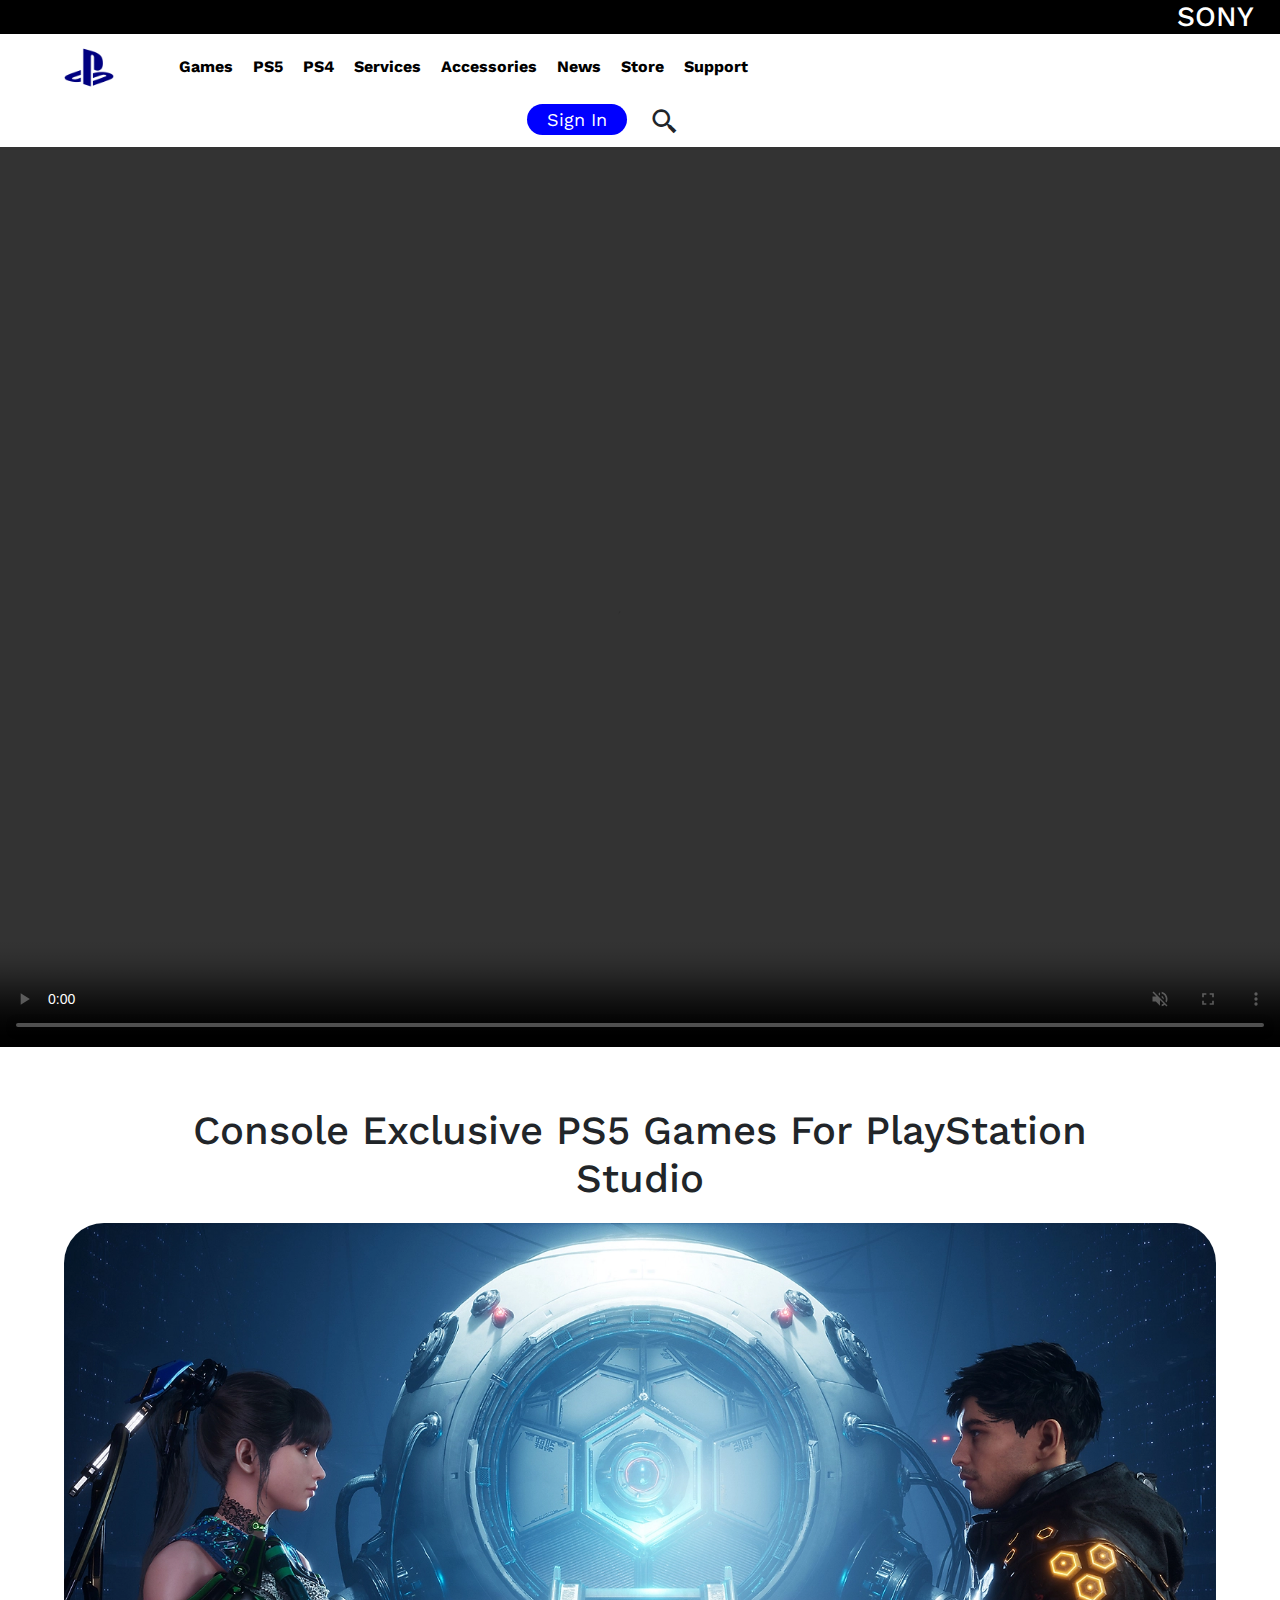
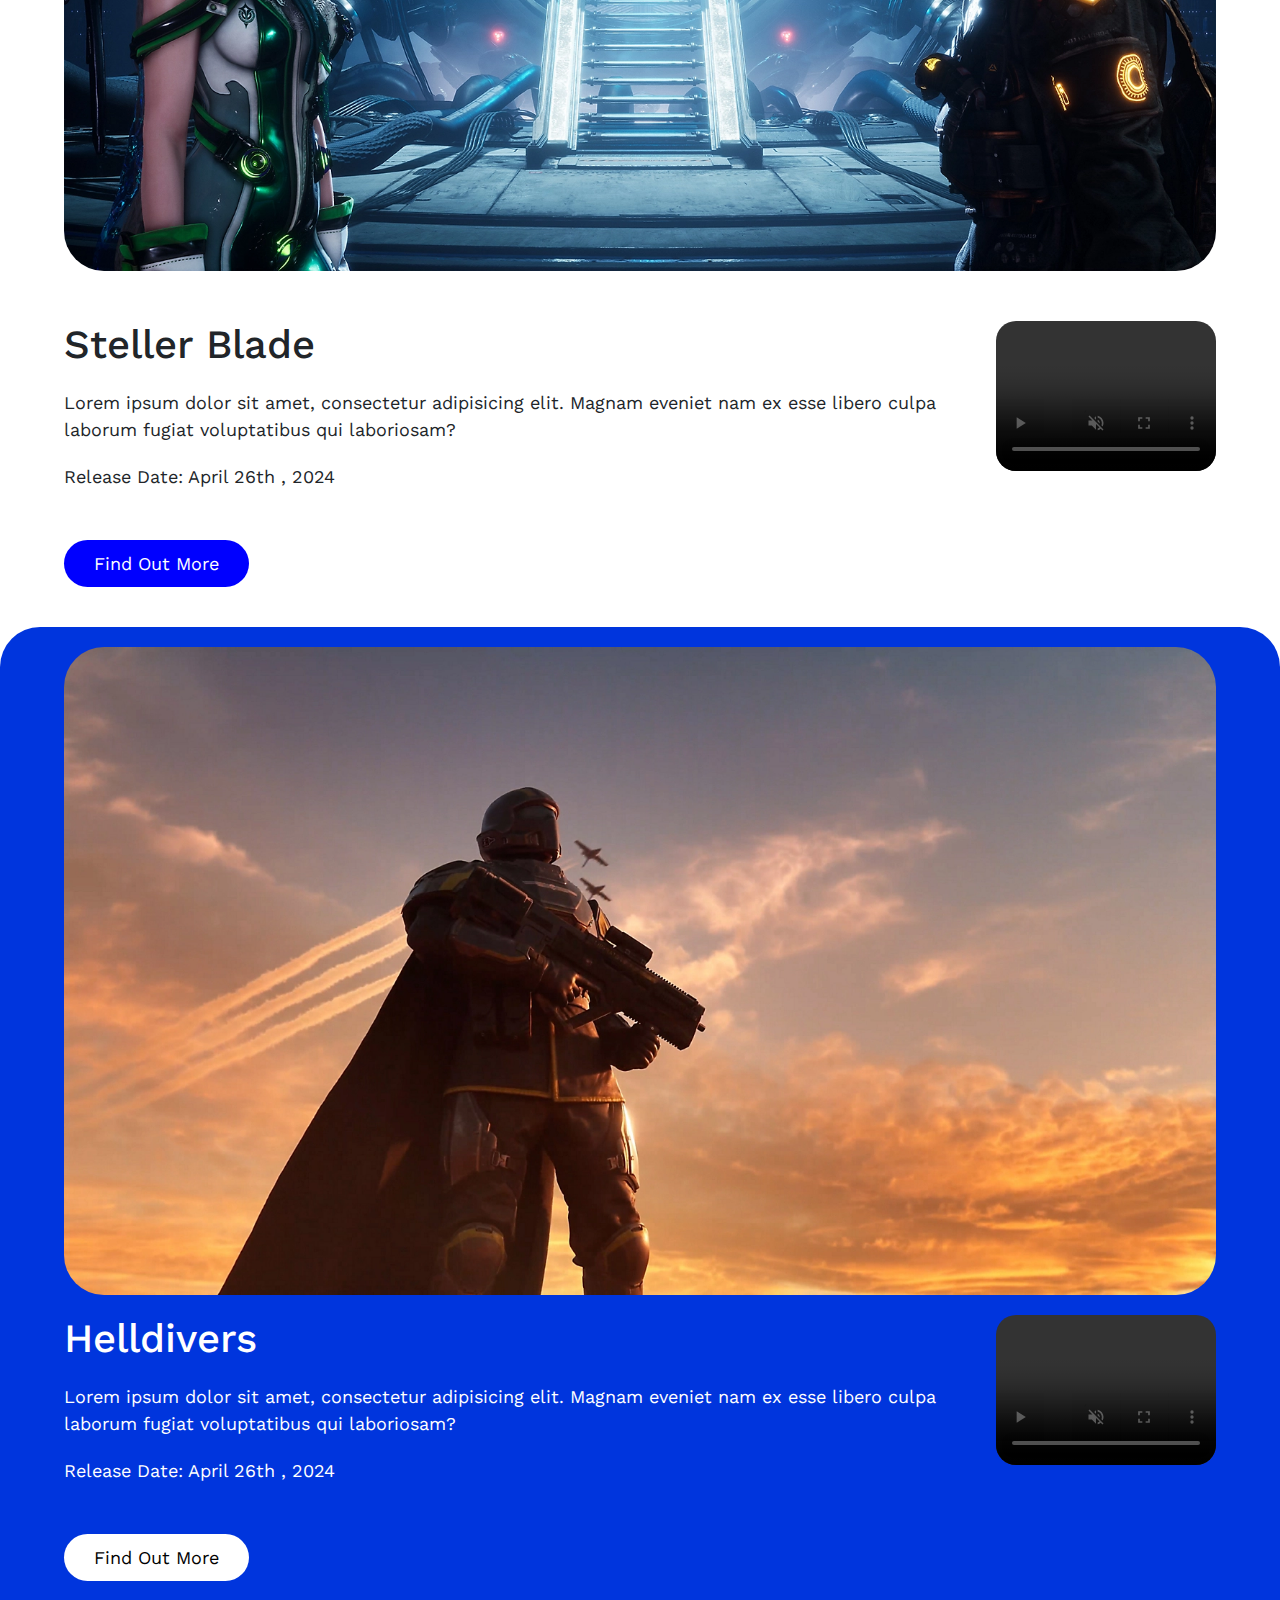
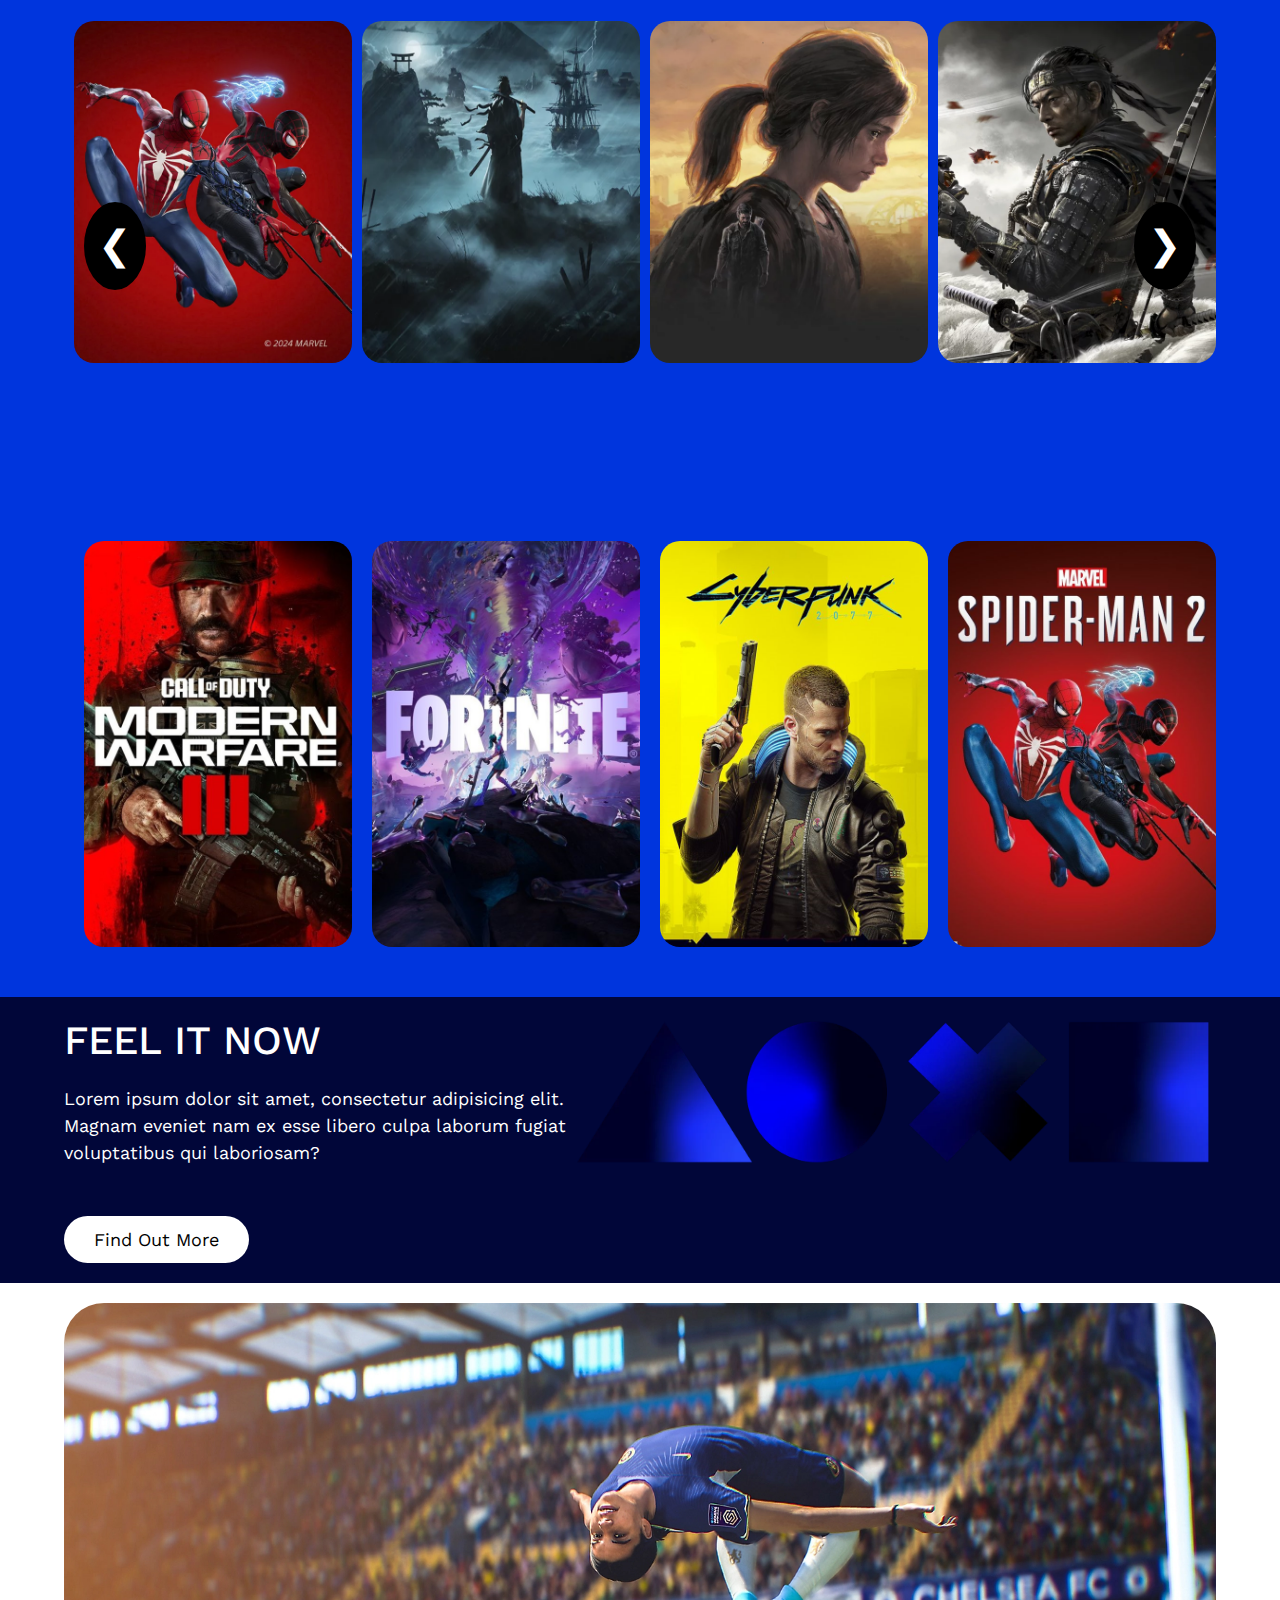
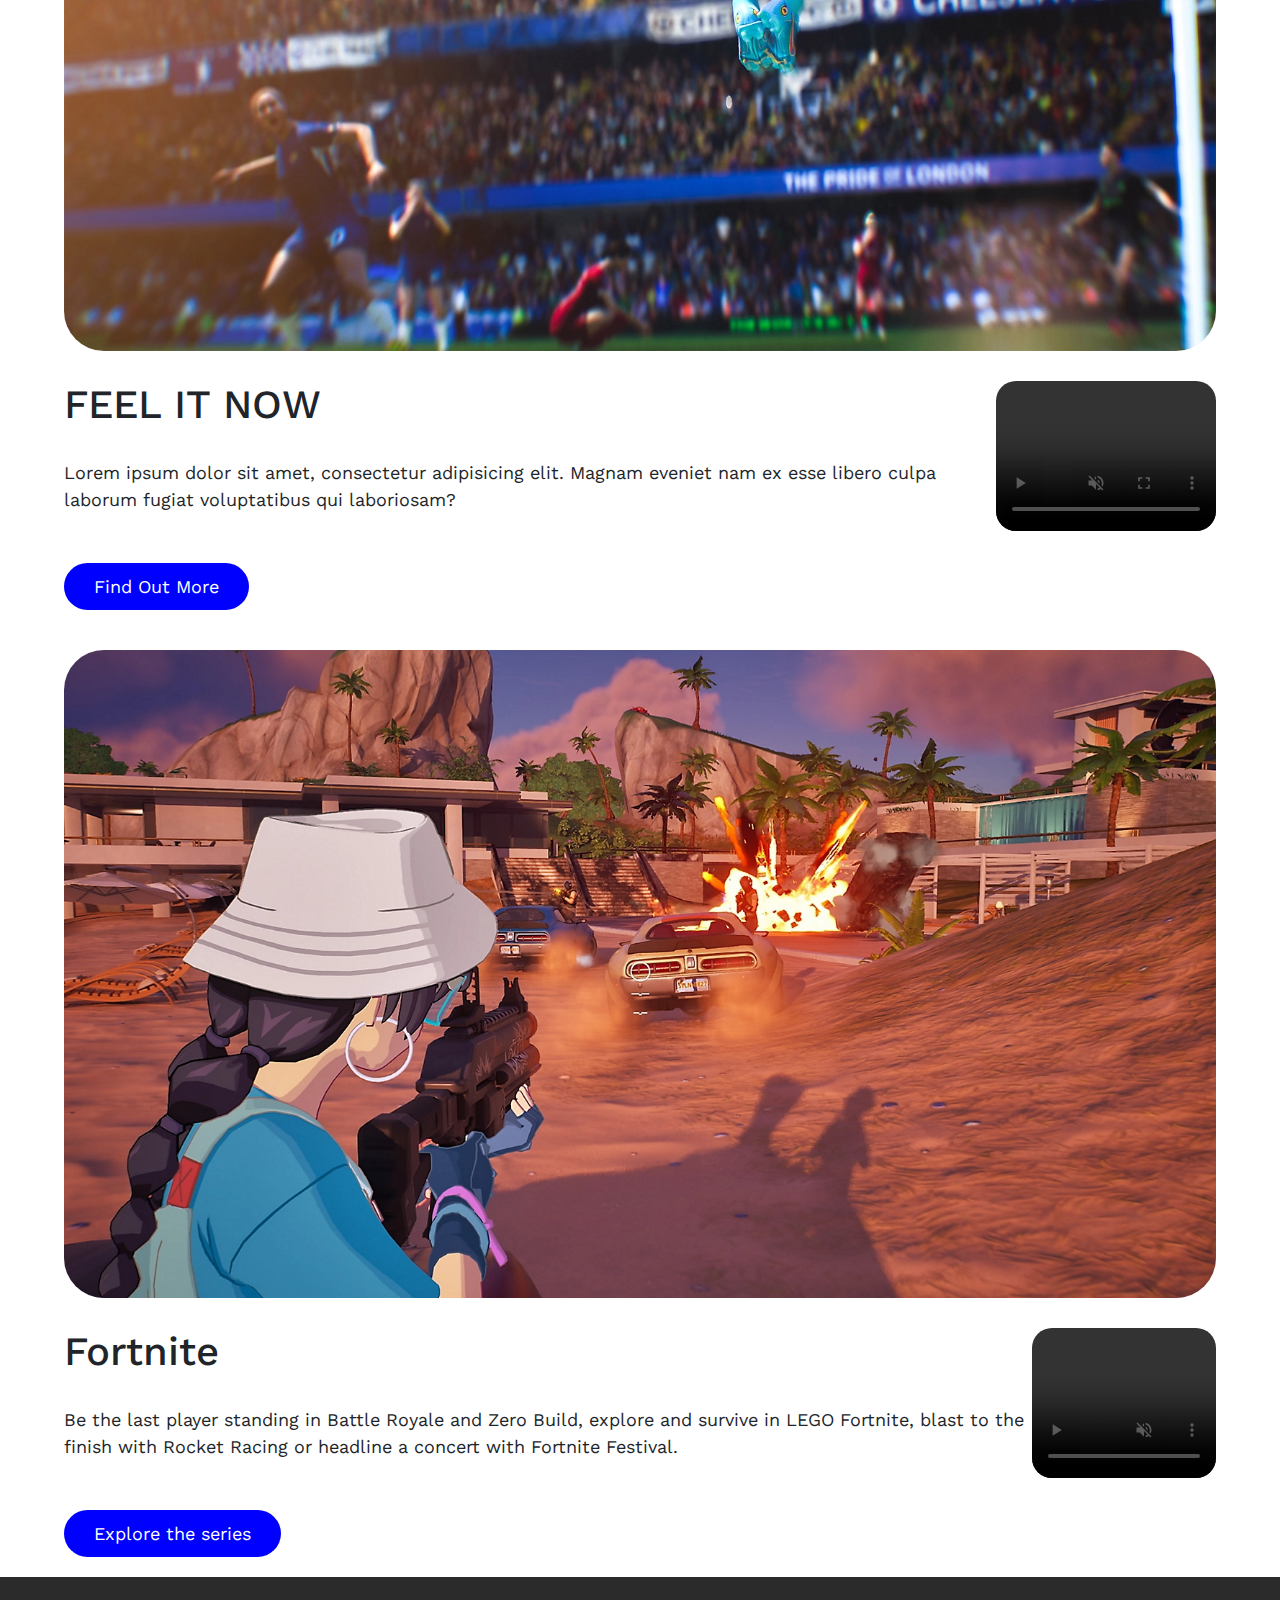
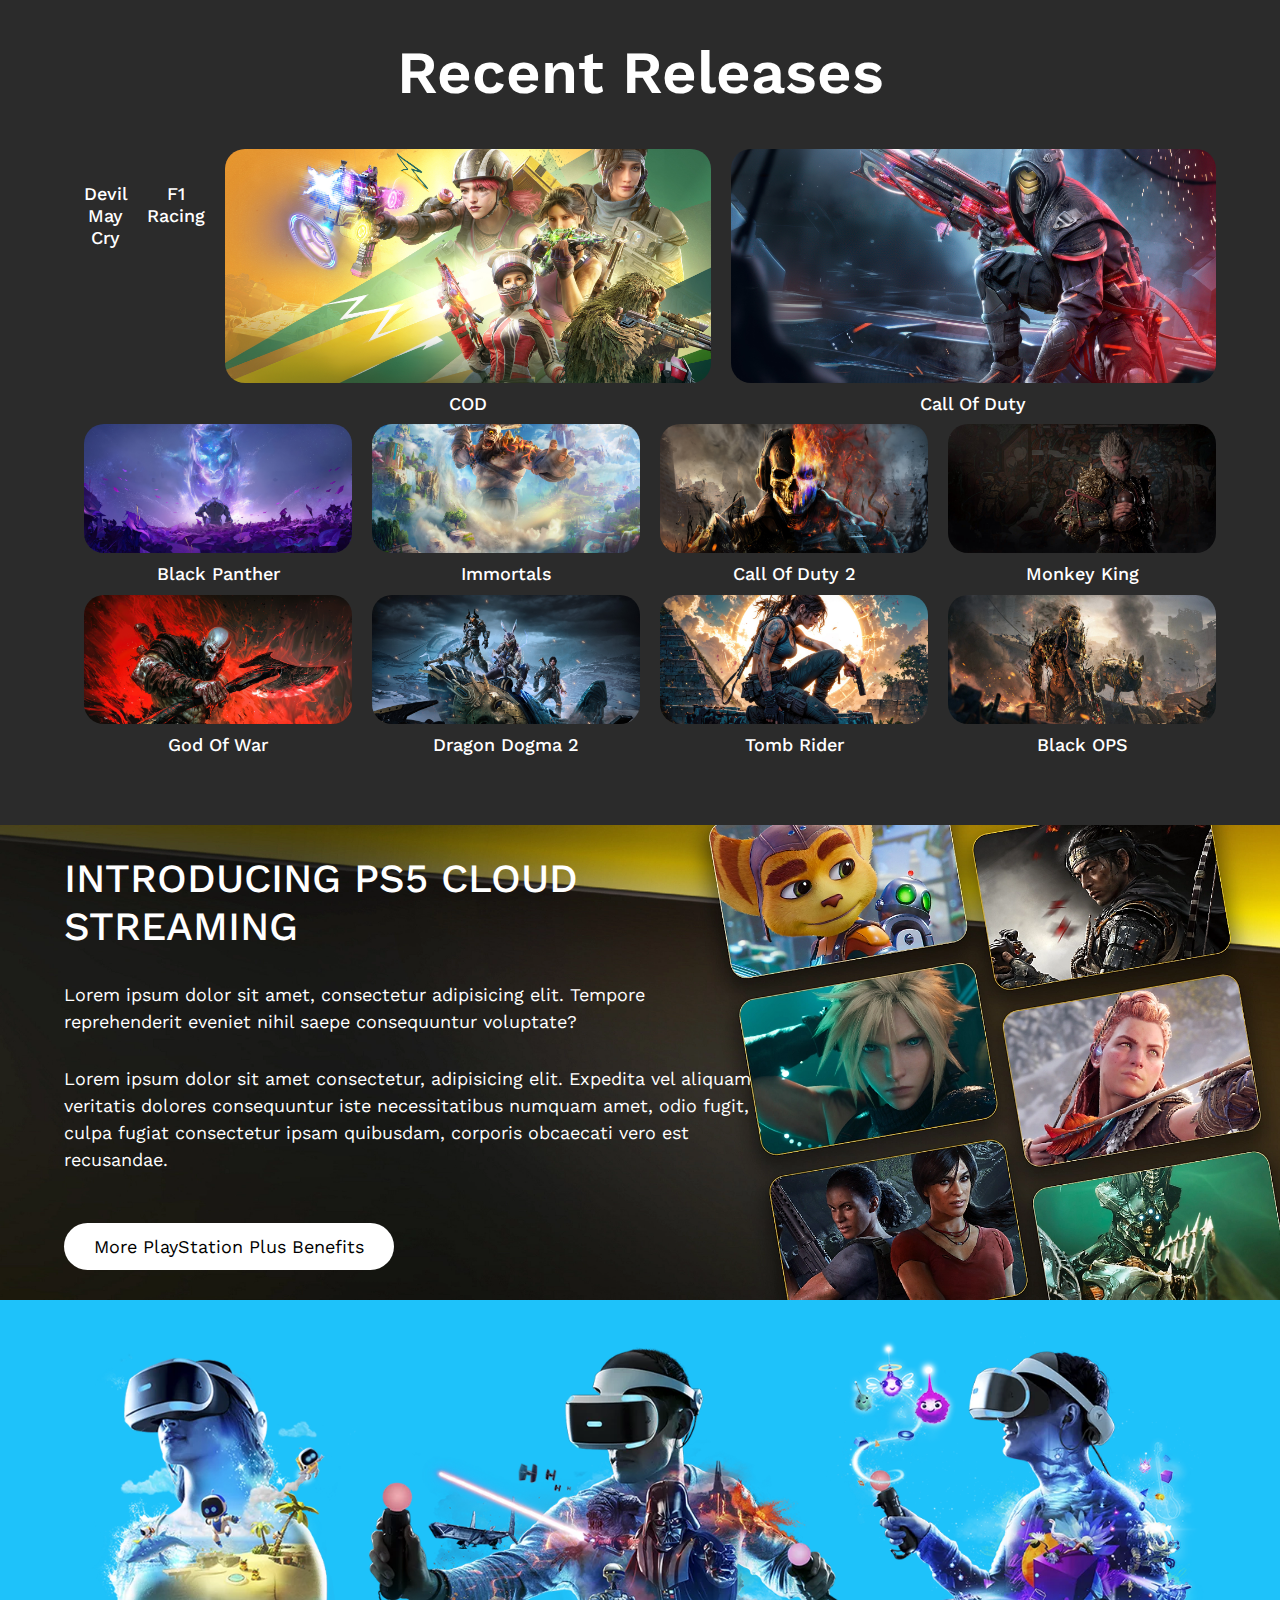
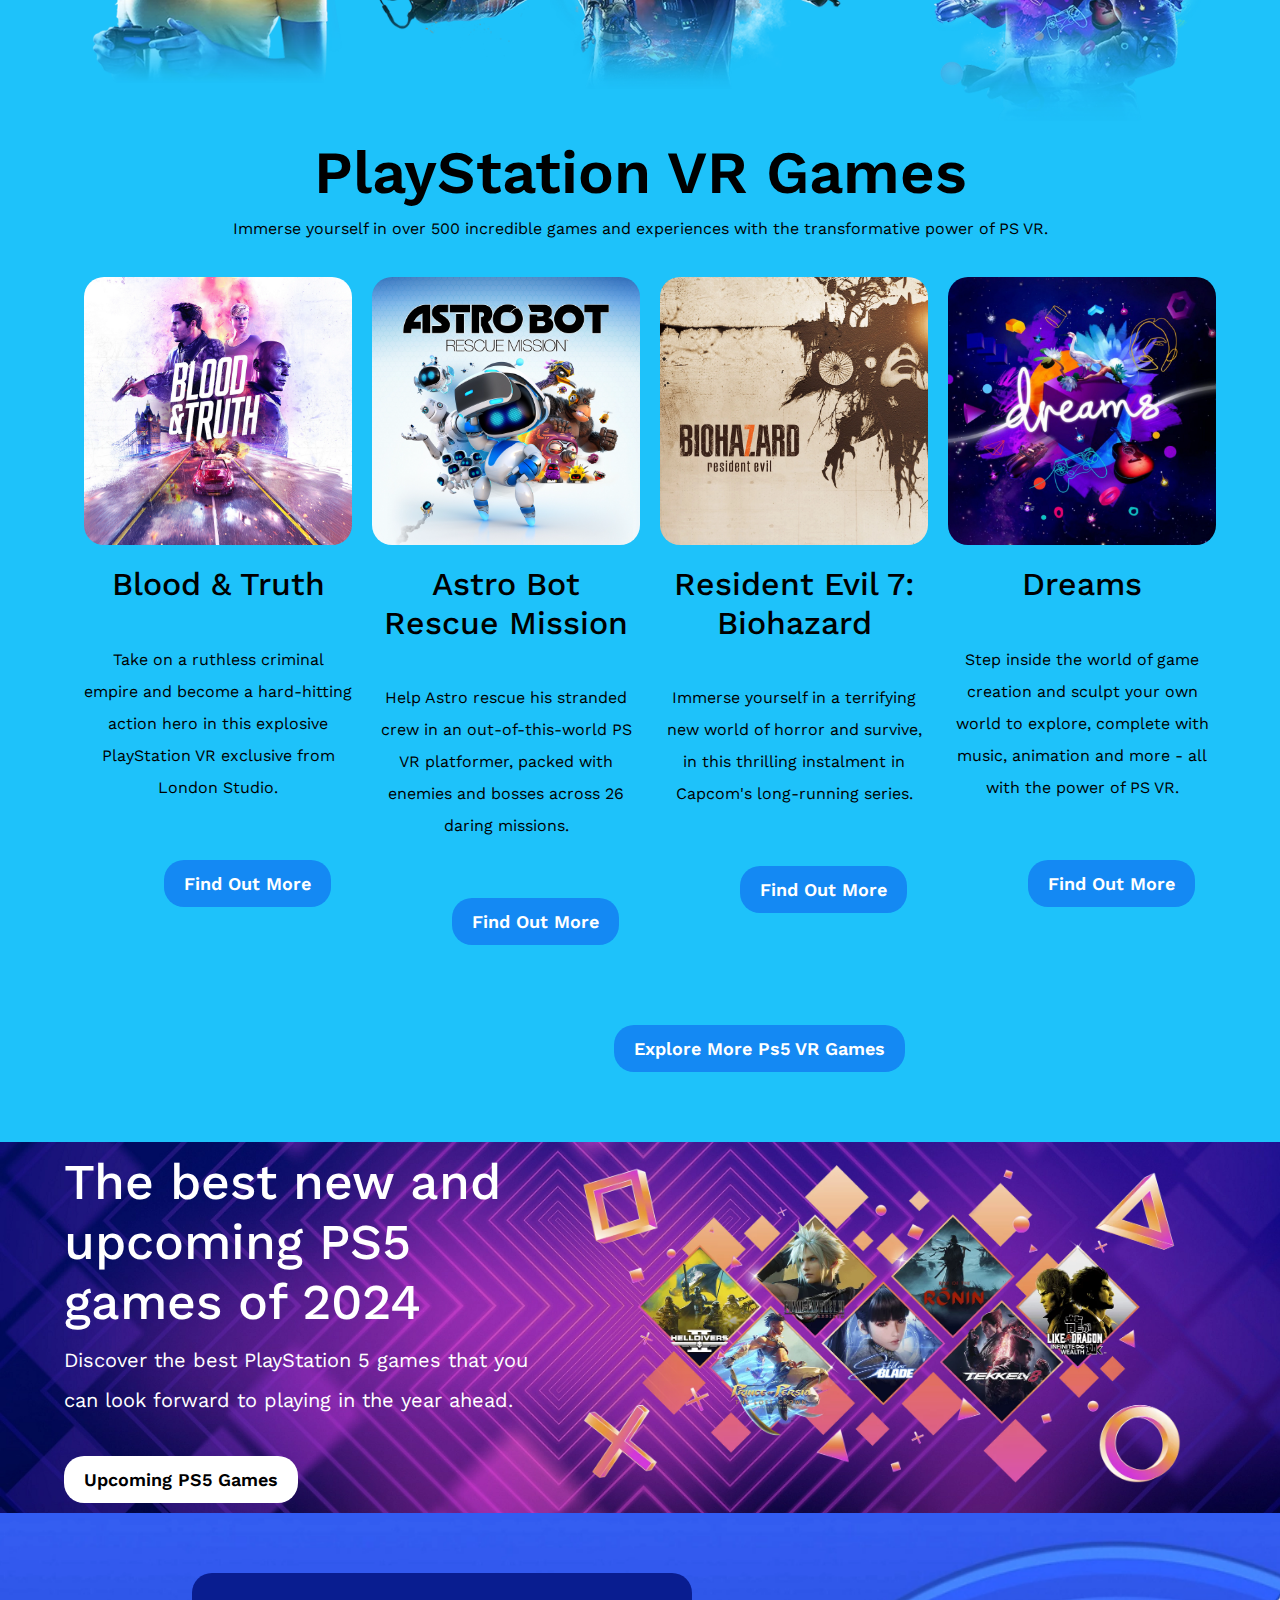
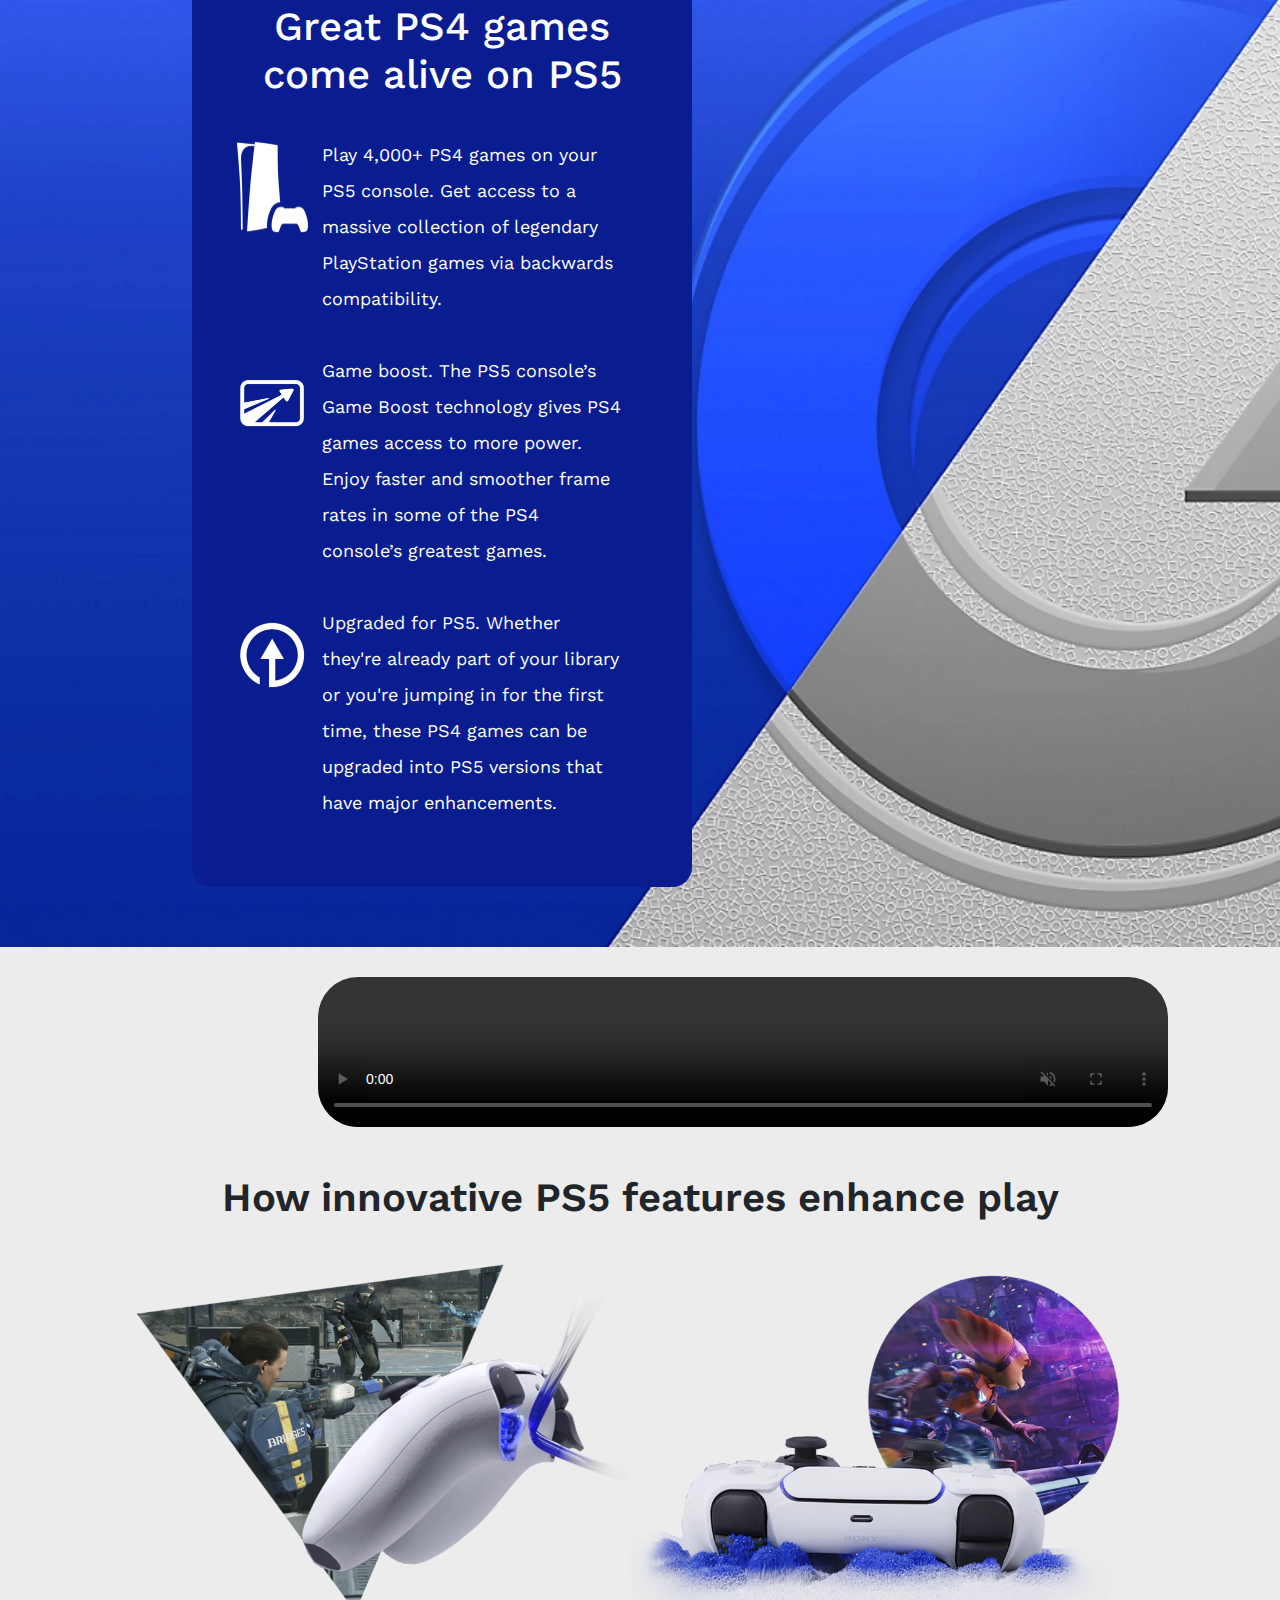
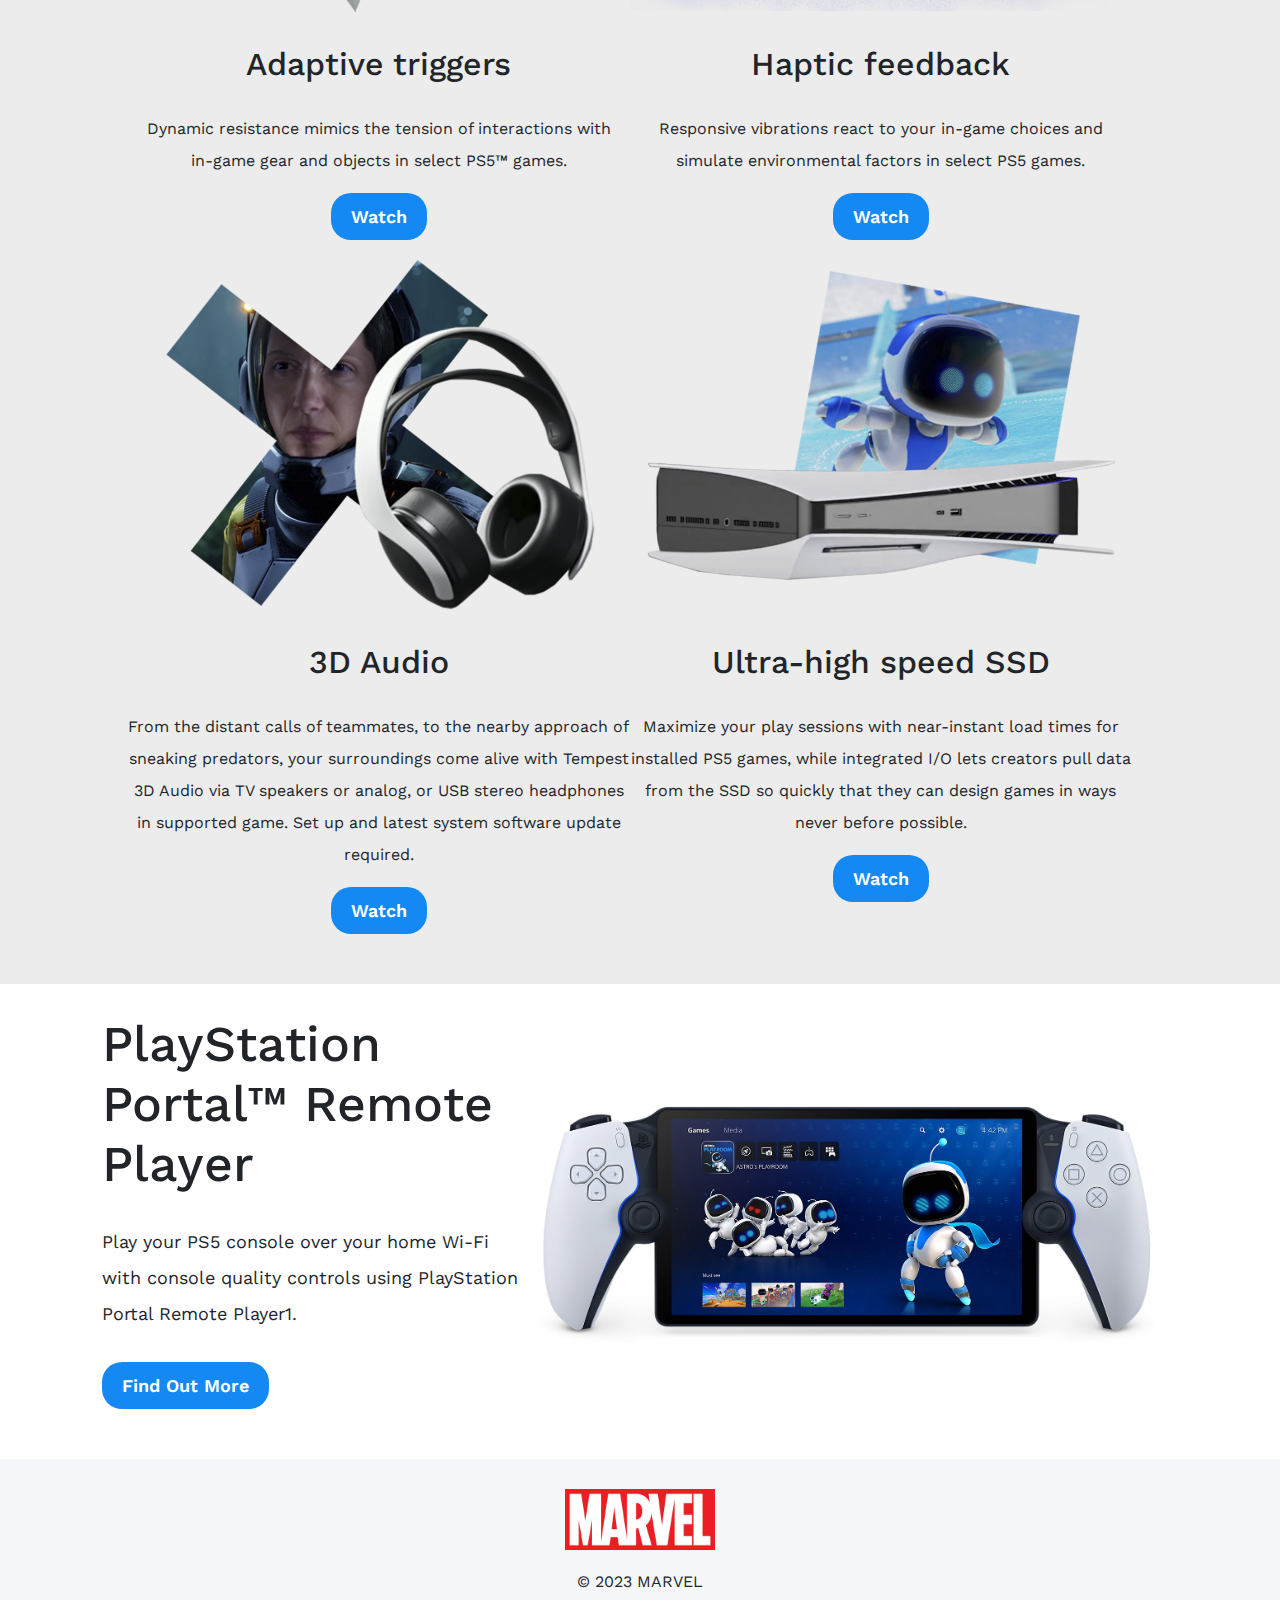
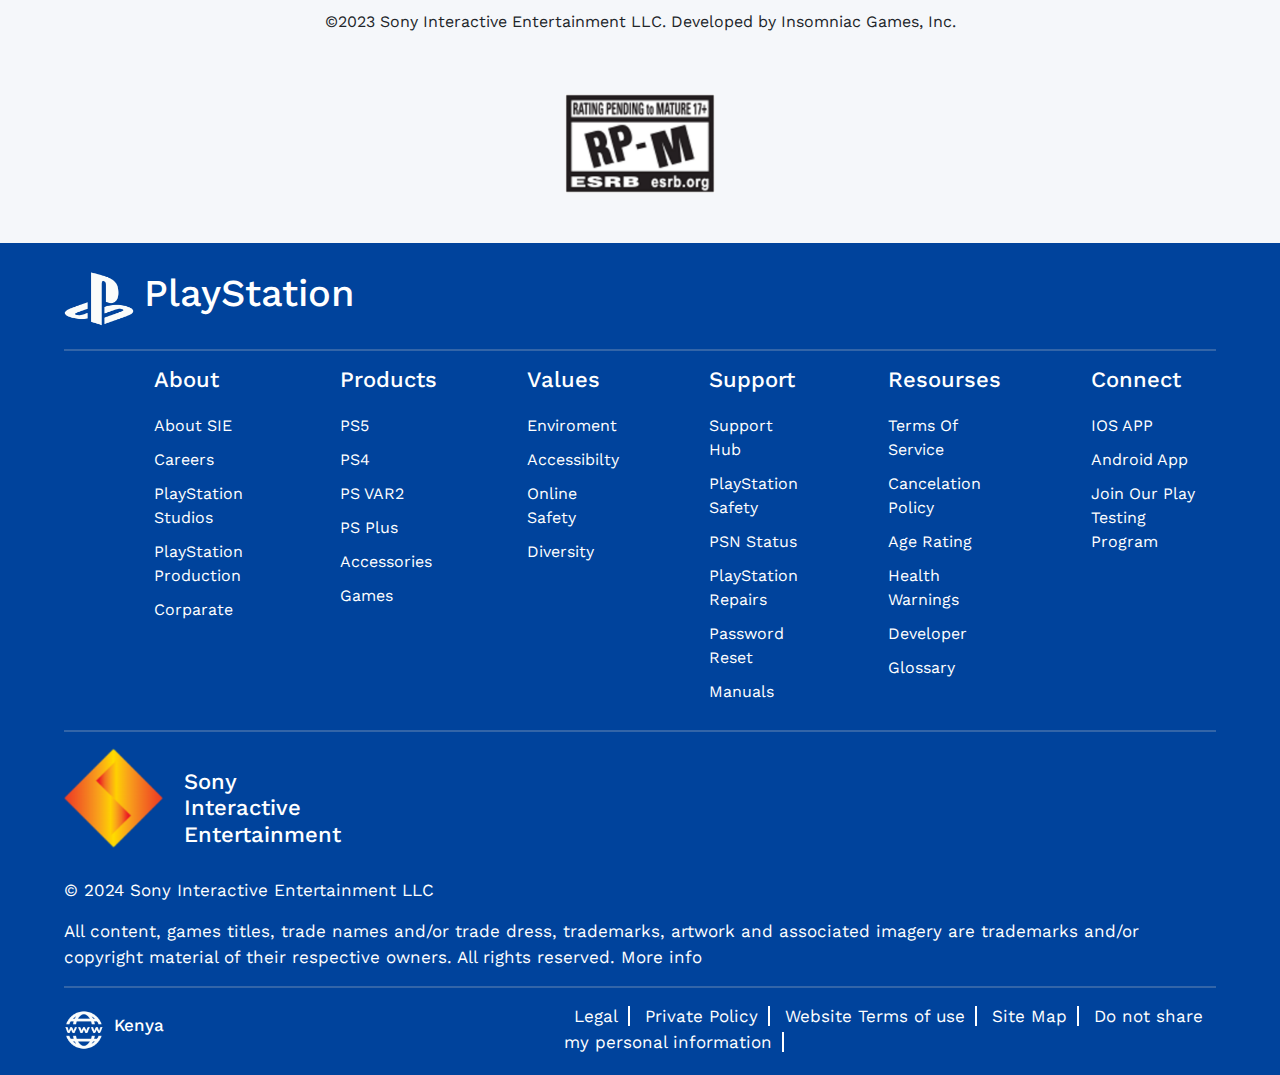
==== commit 6ea7352a: "added ps5.html" ====
--- a/games.html
+++ b/games.html
@@ -52,7 +52,7 @@
 
     <!-- -------------------------------games--------------------------- -->
     <div class="vid">
-        <video  loop autoplay muted >
+        <video  loop autoplay muted controls>
             <source src="./images/y2mate.com - Mortal Kombat 11  Official Announce Trailer_1080p.mp4">
         </video>
     </div>
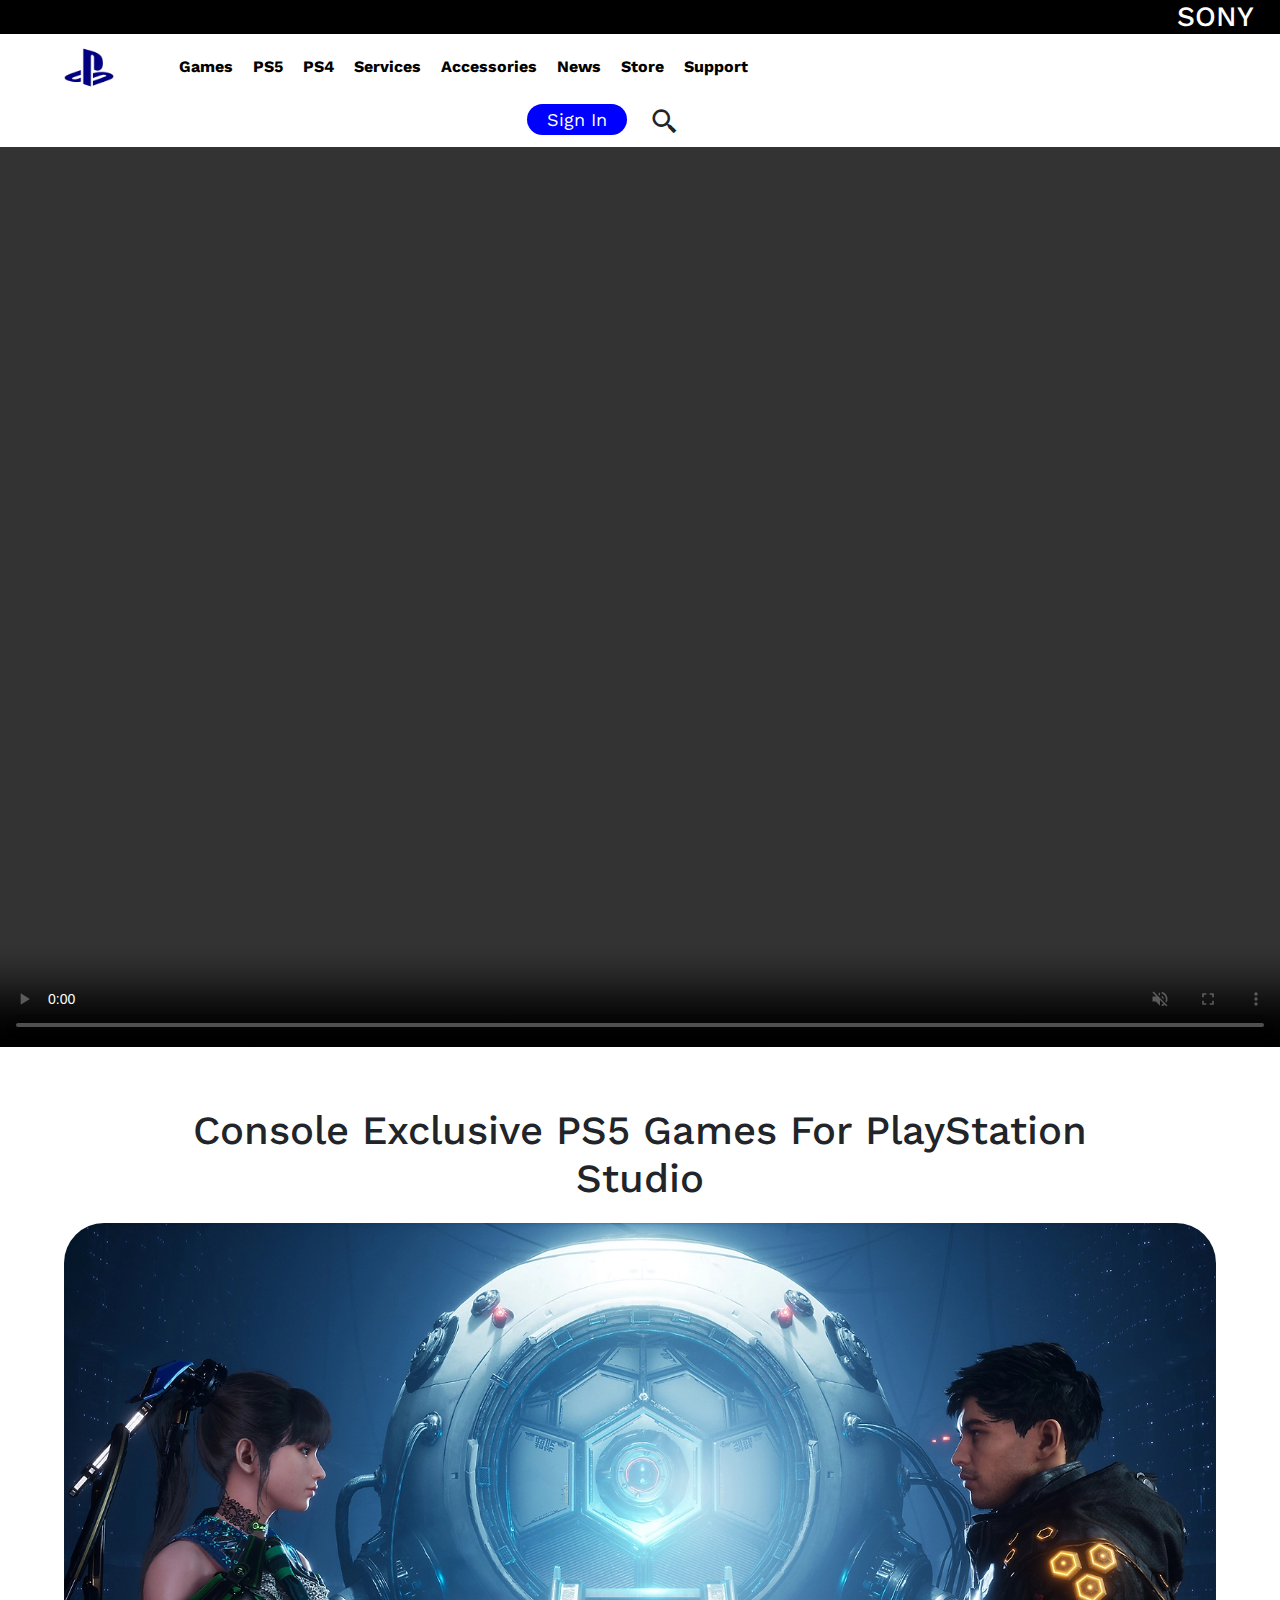
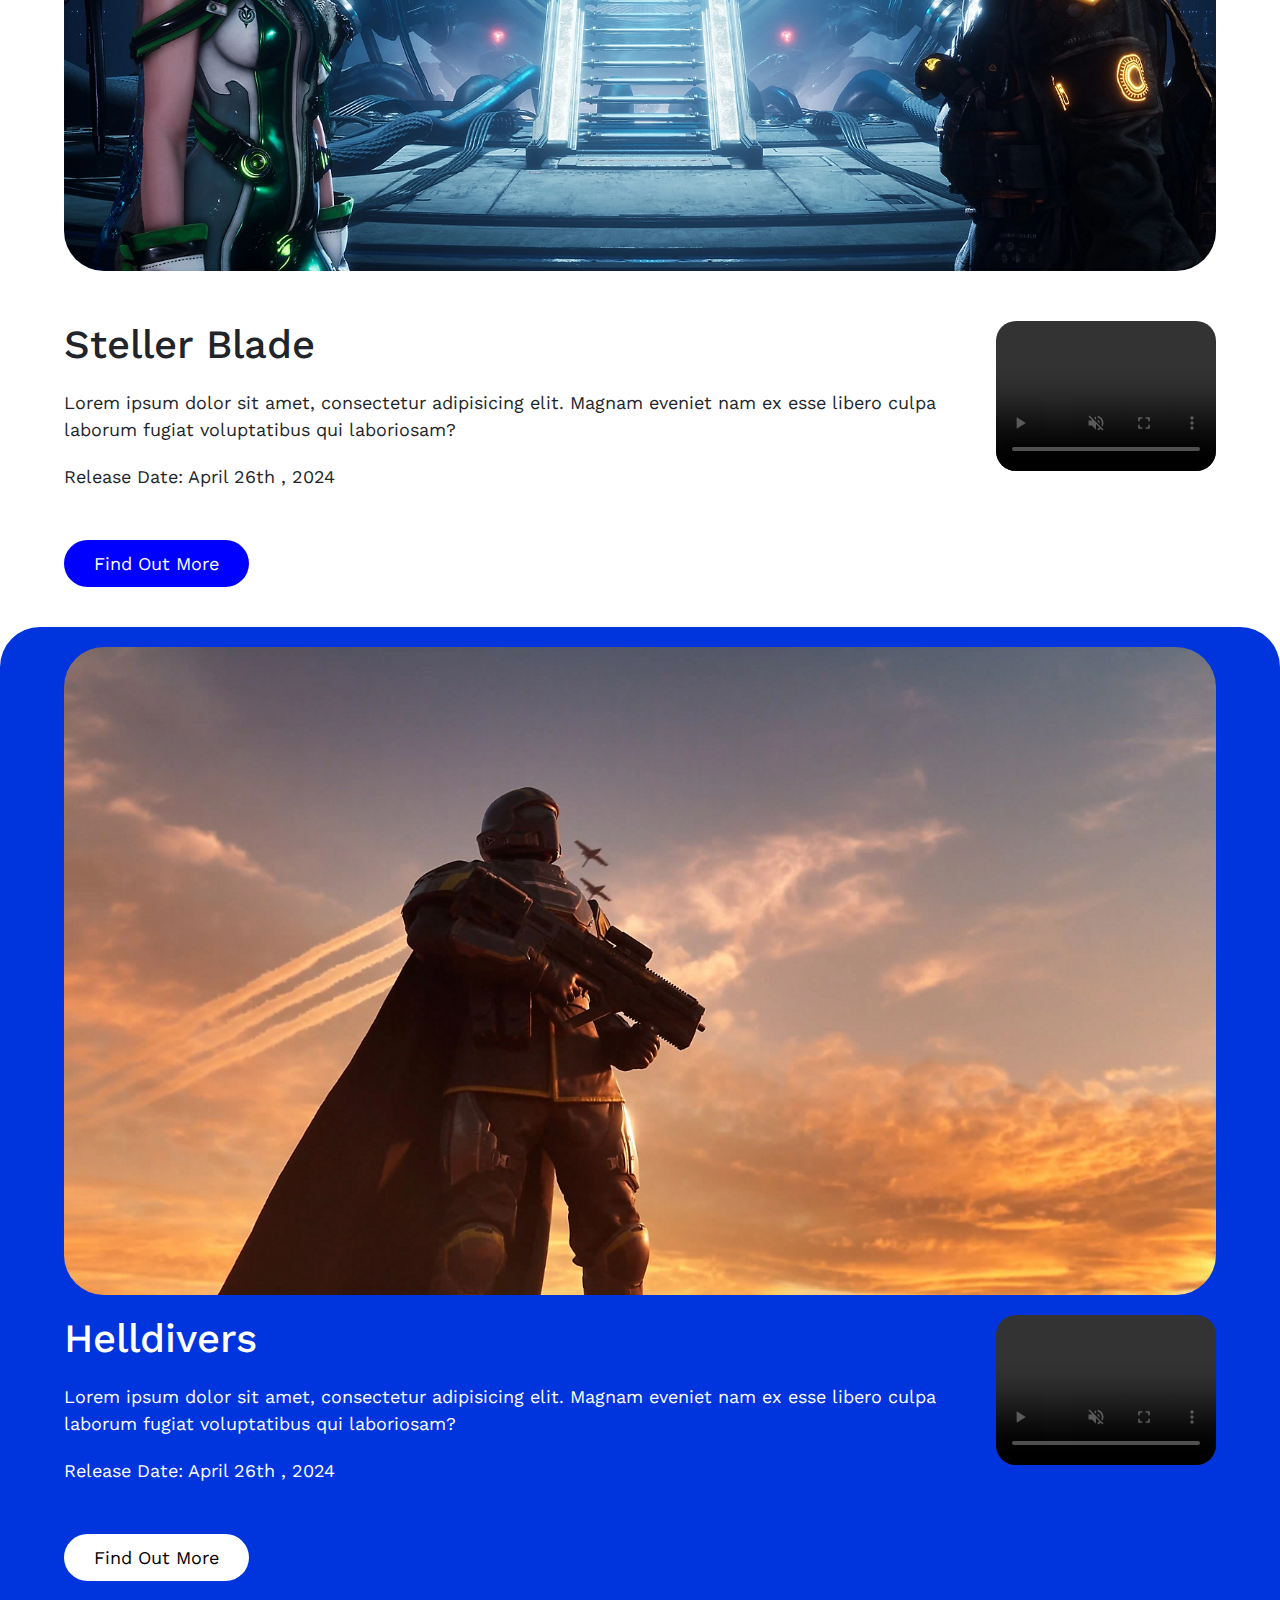
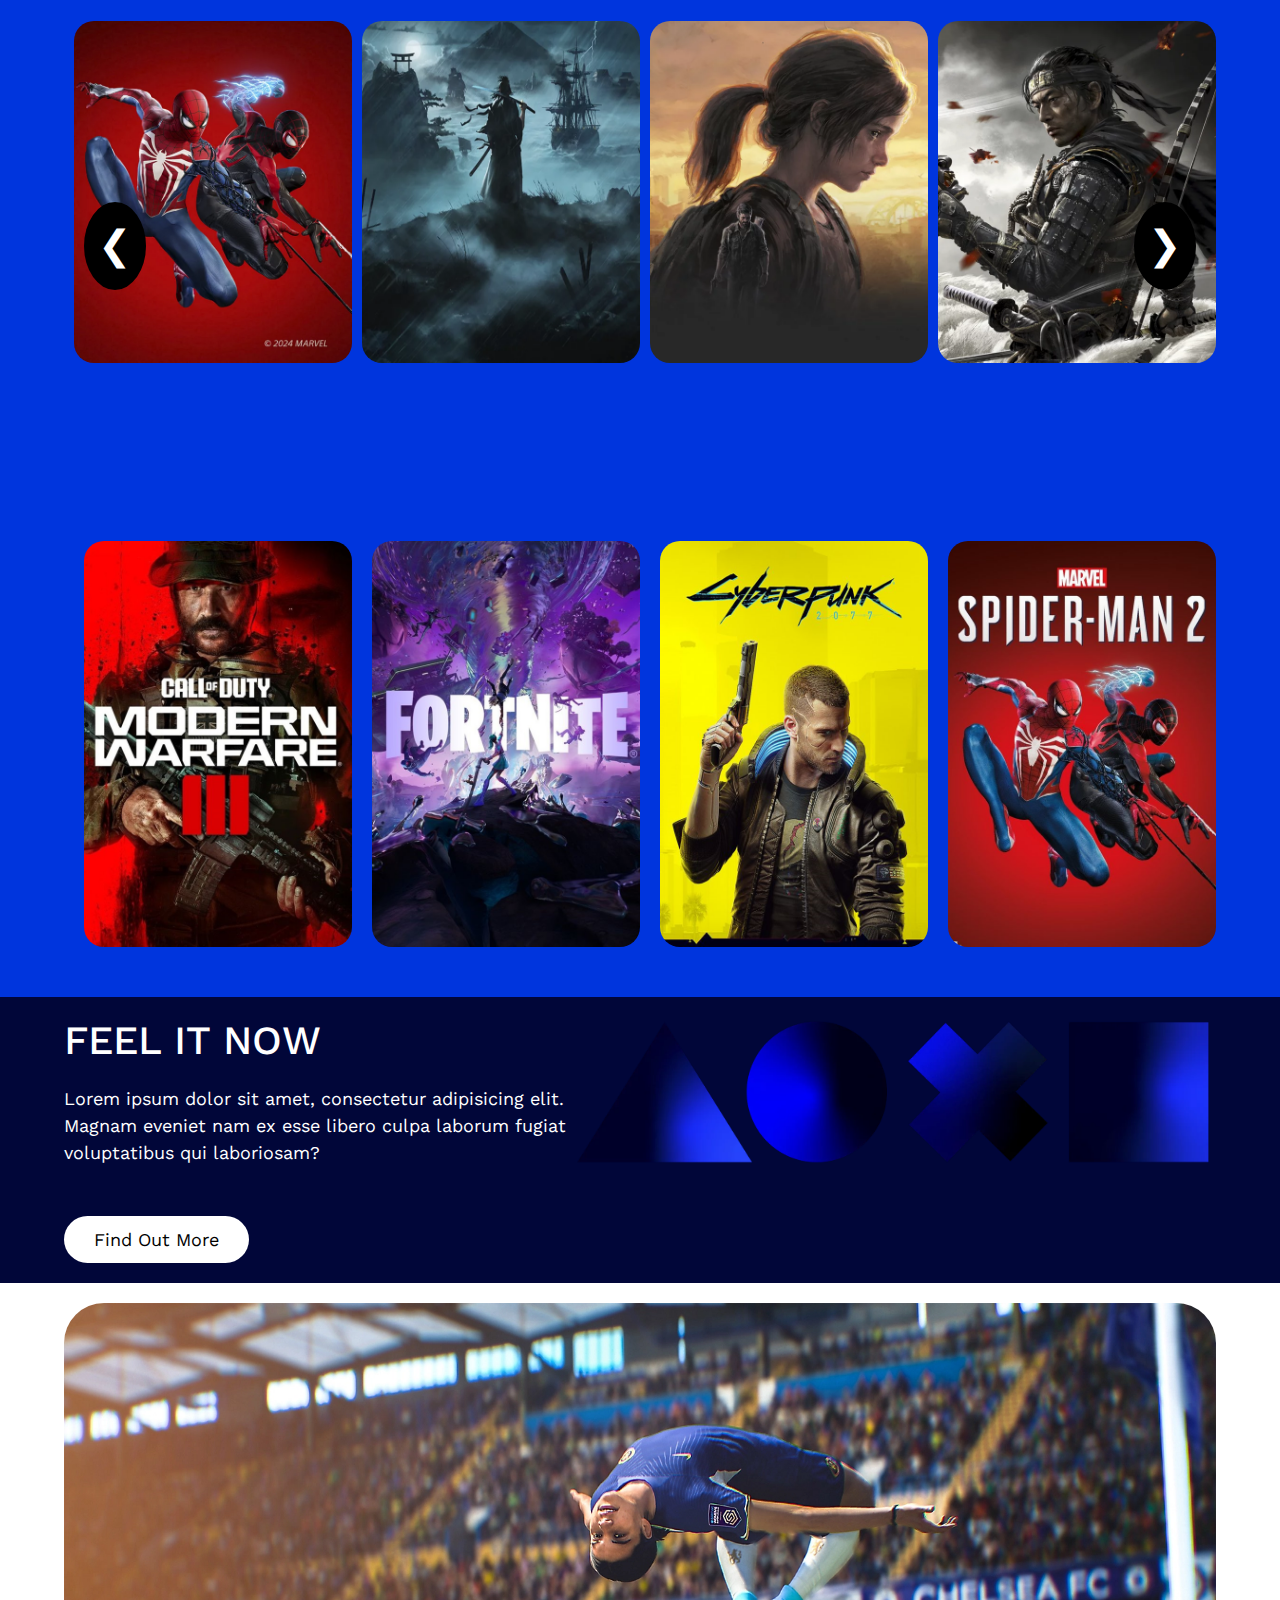
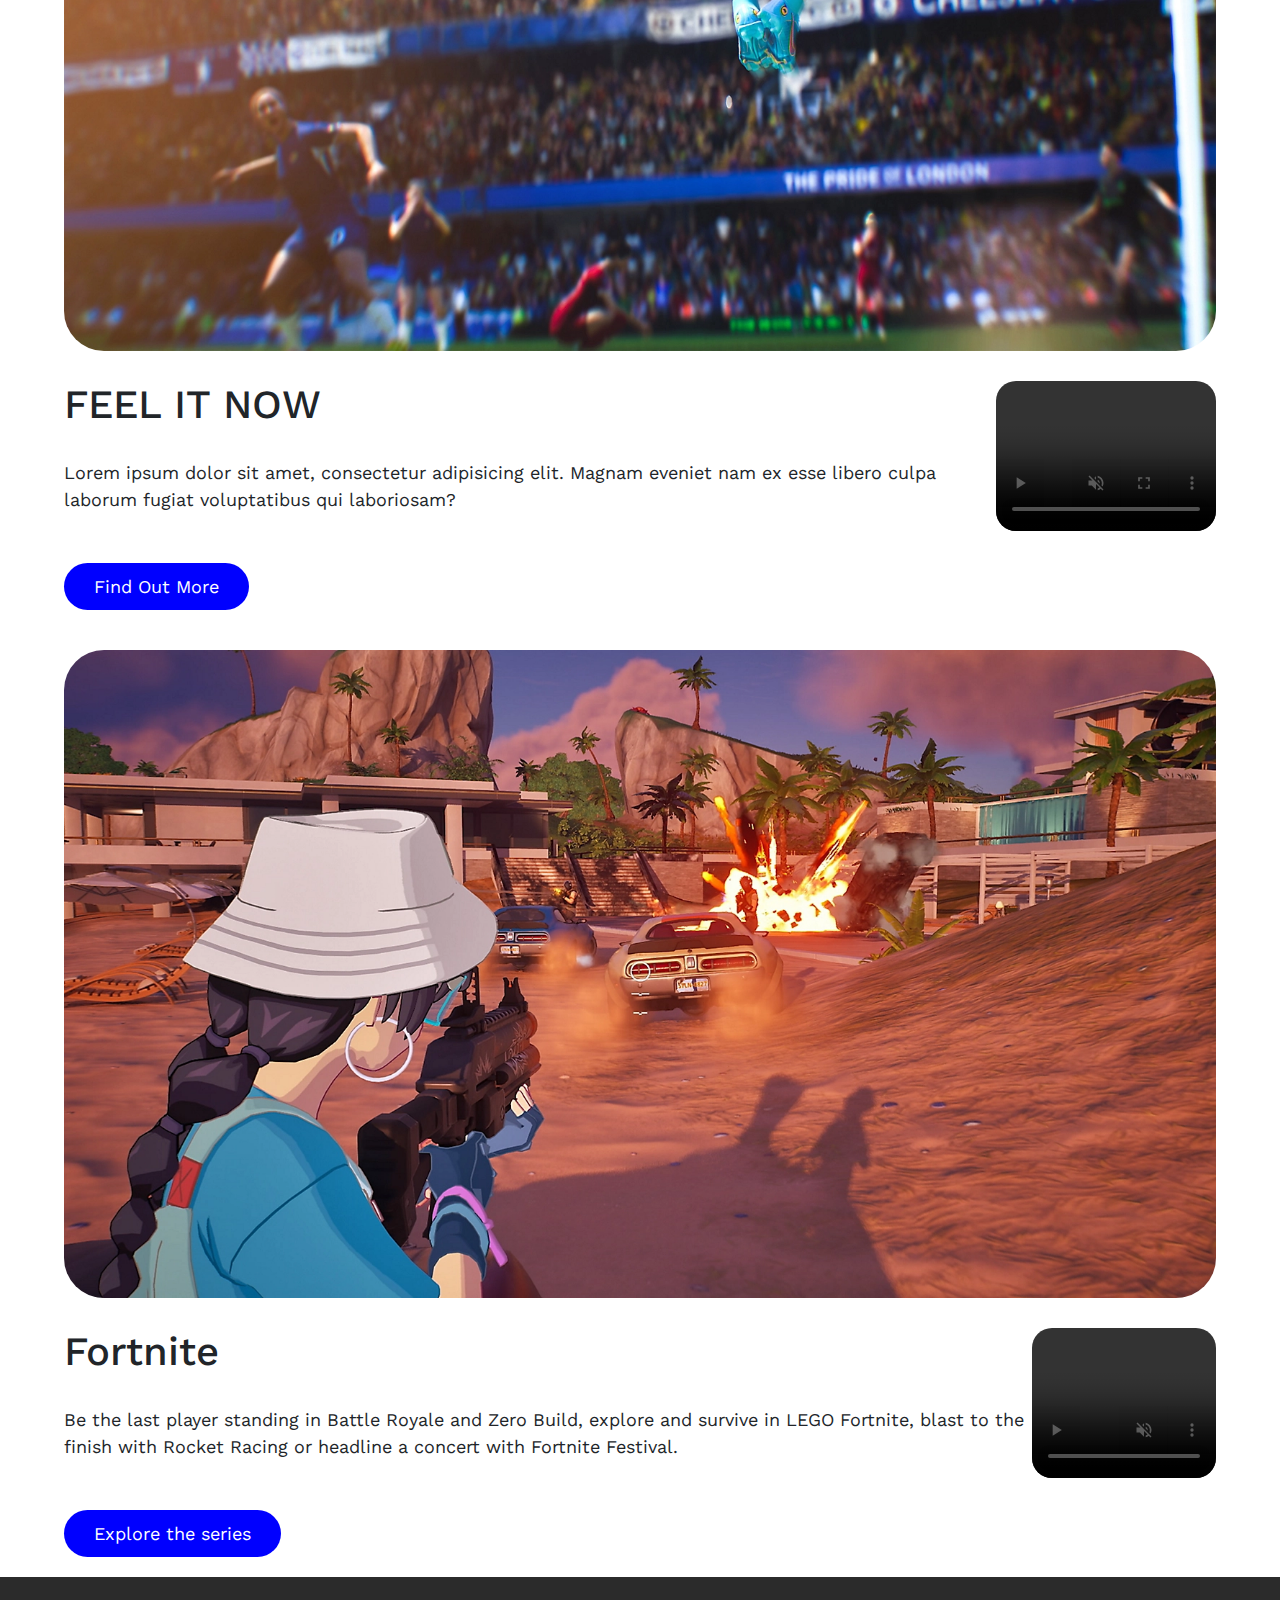
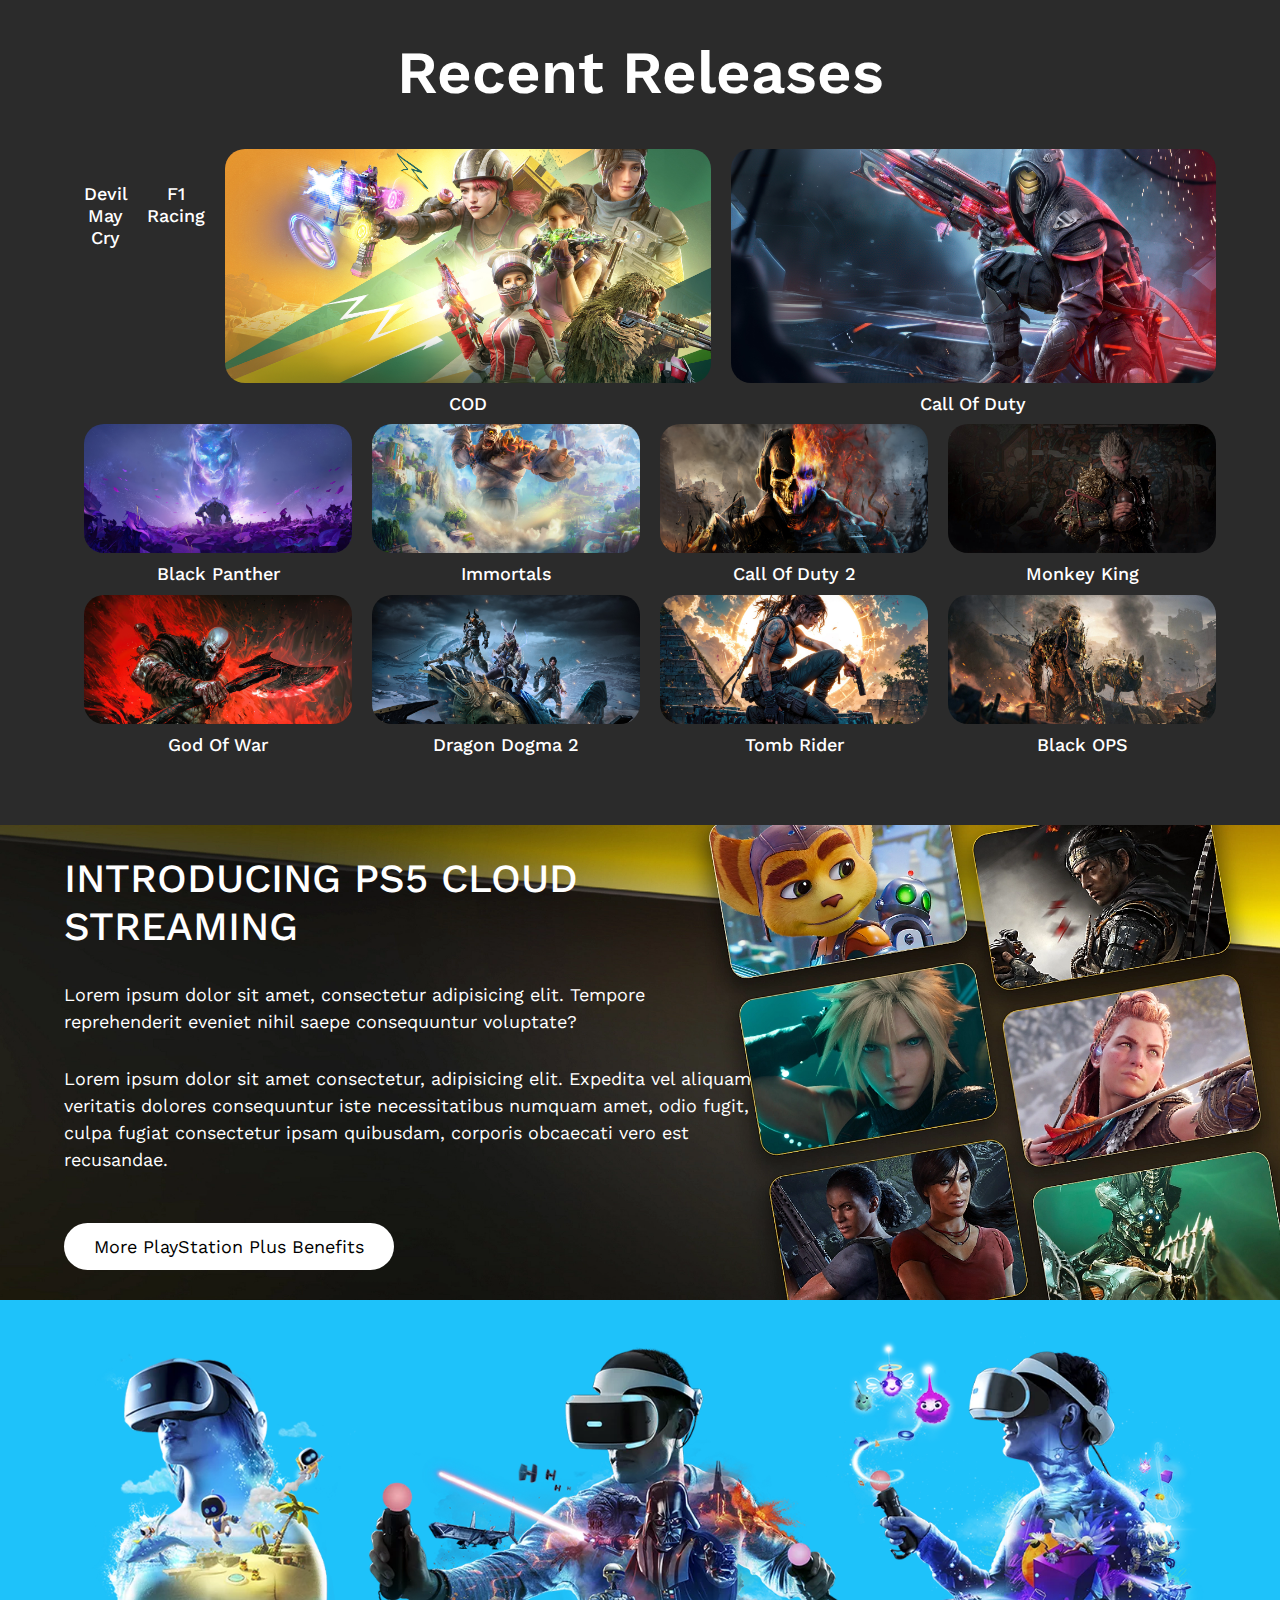
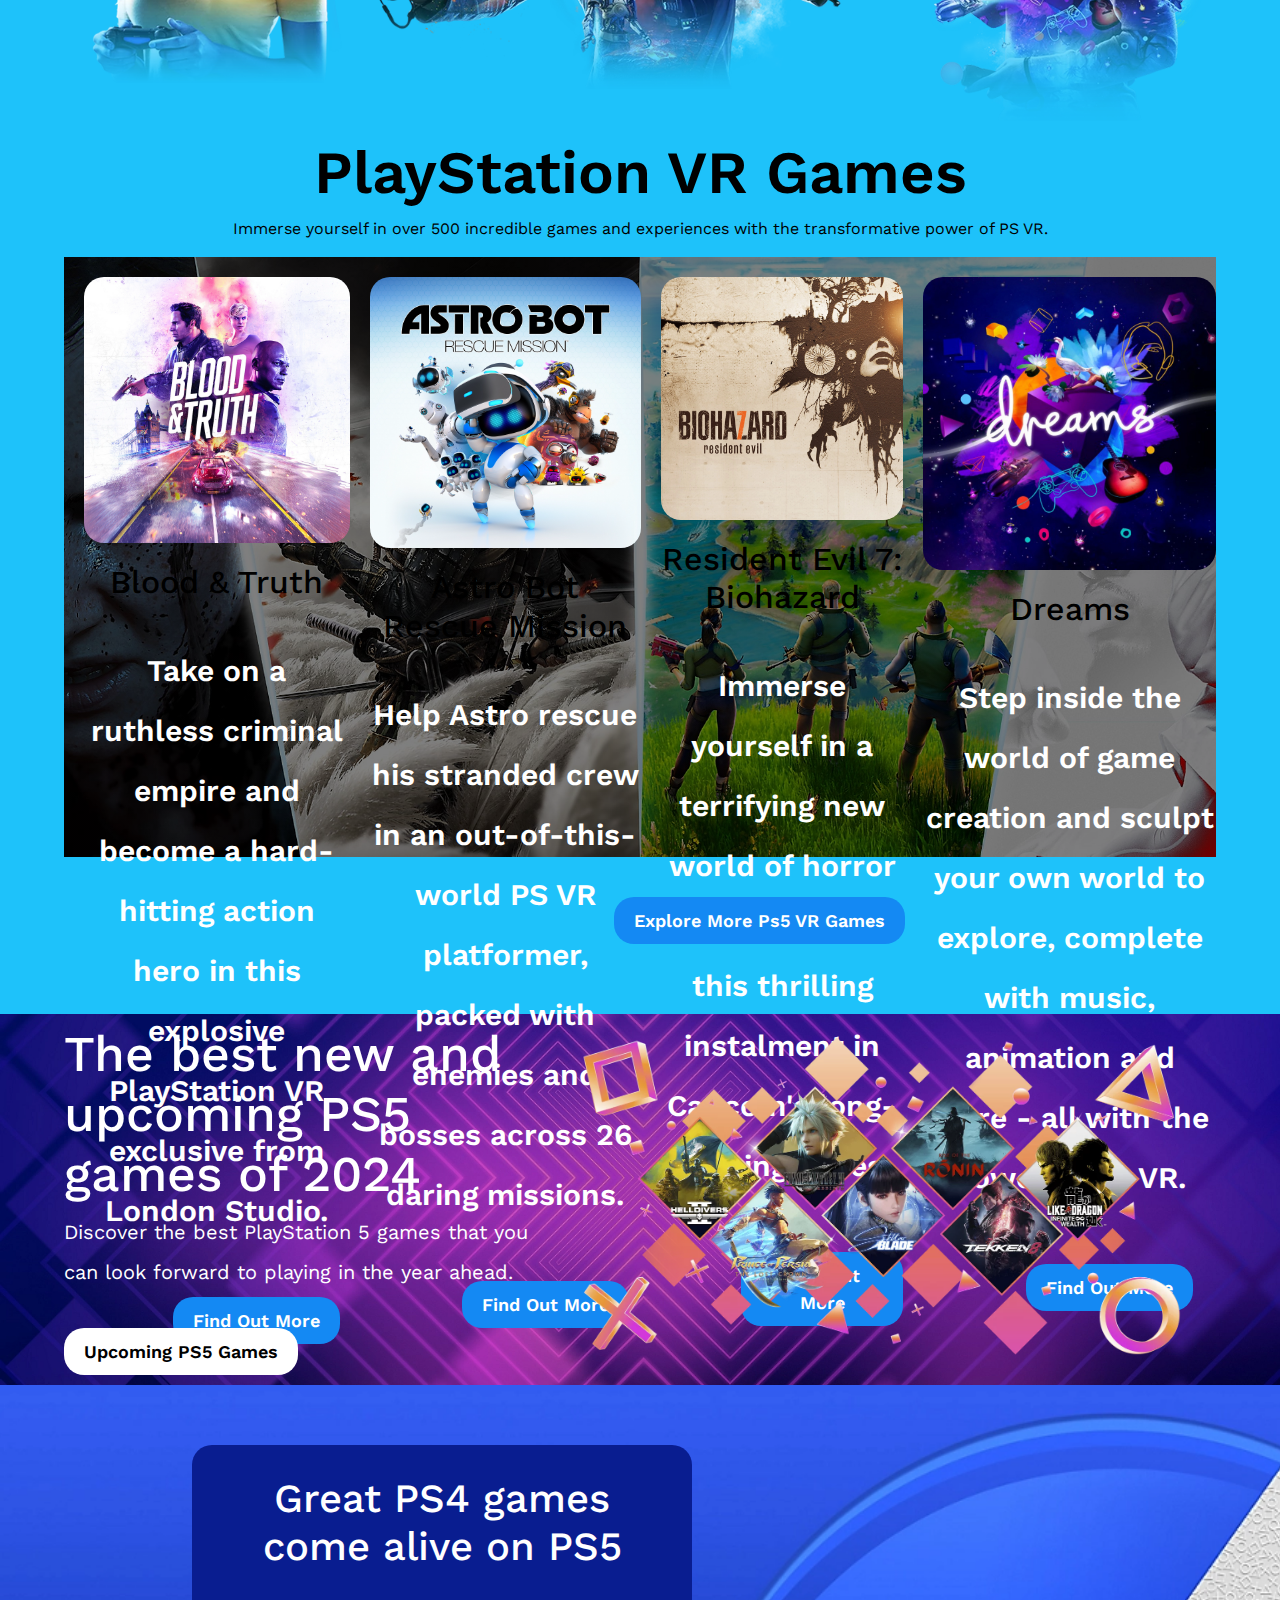
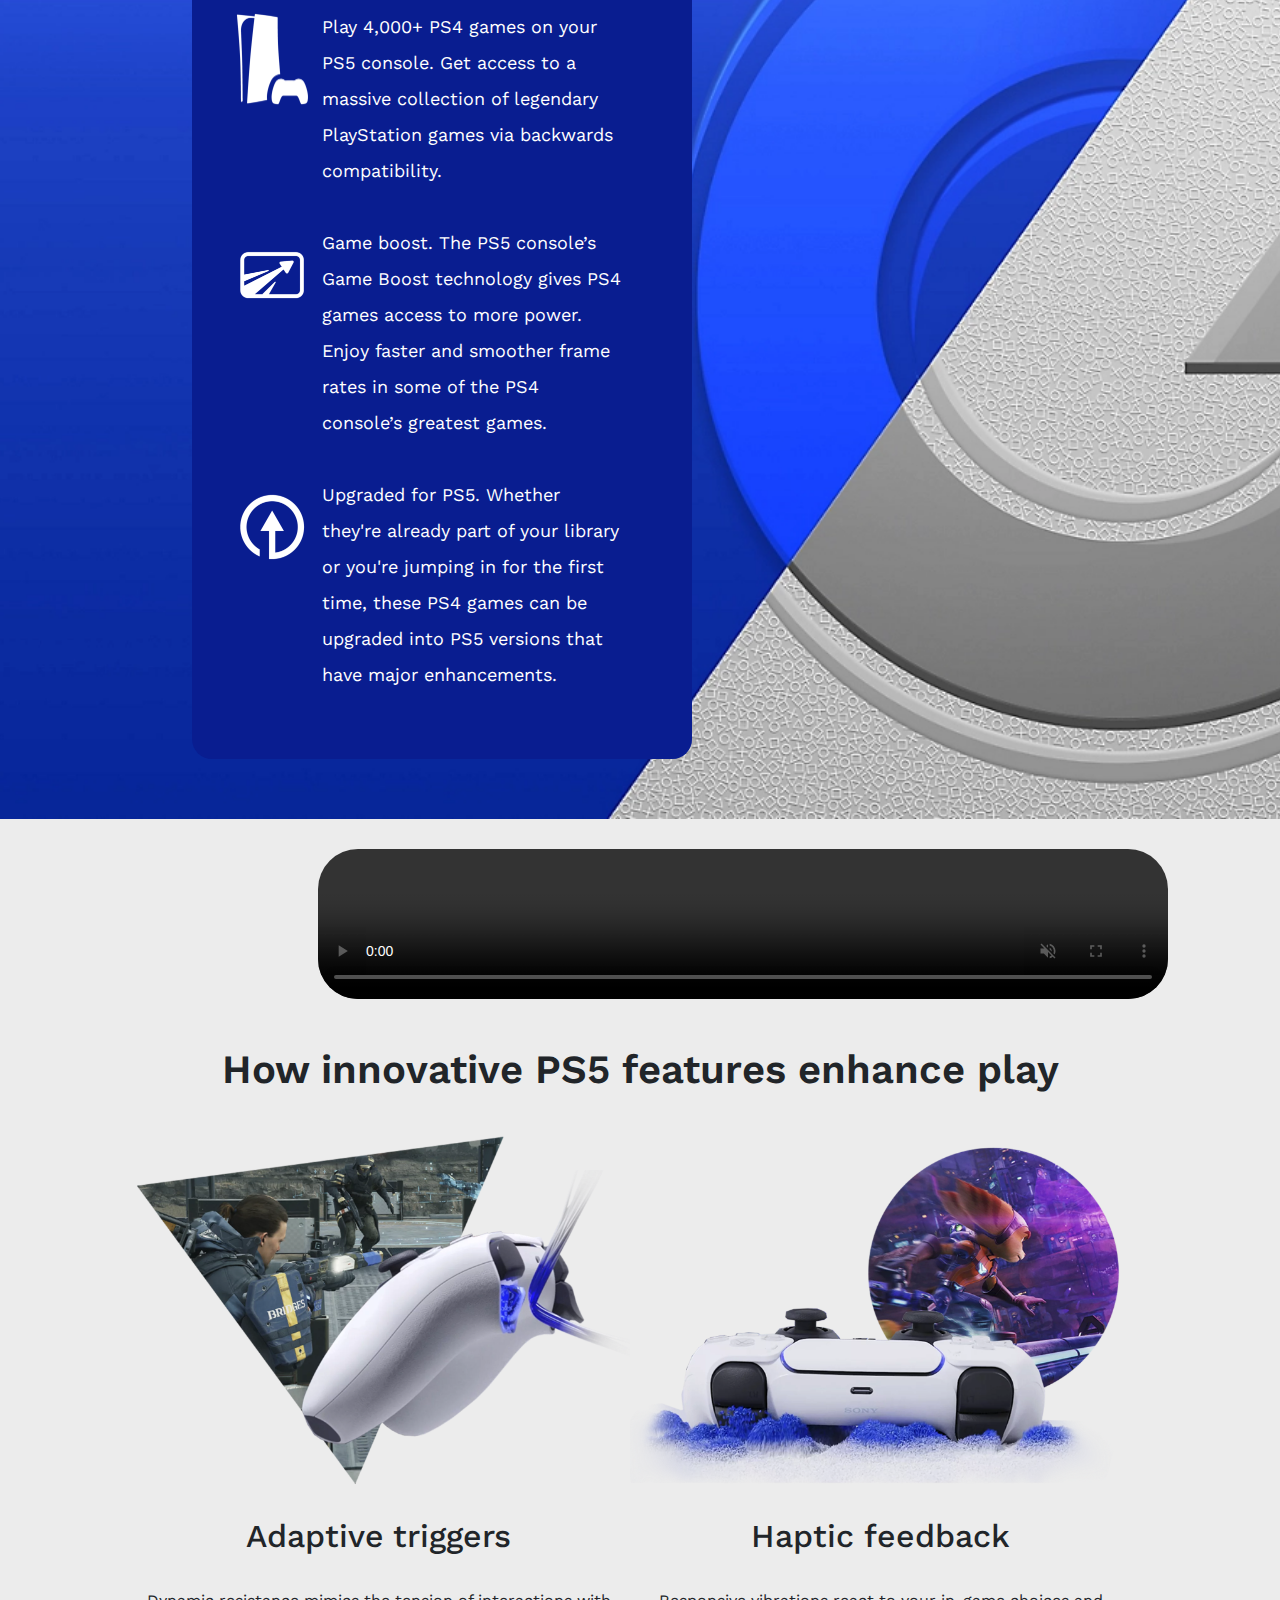
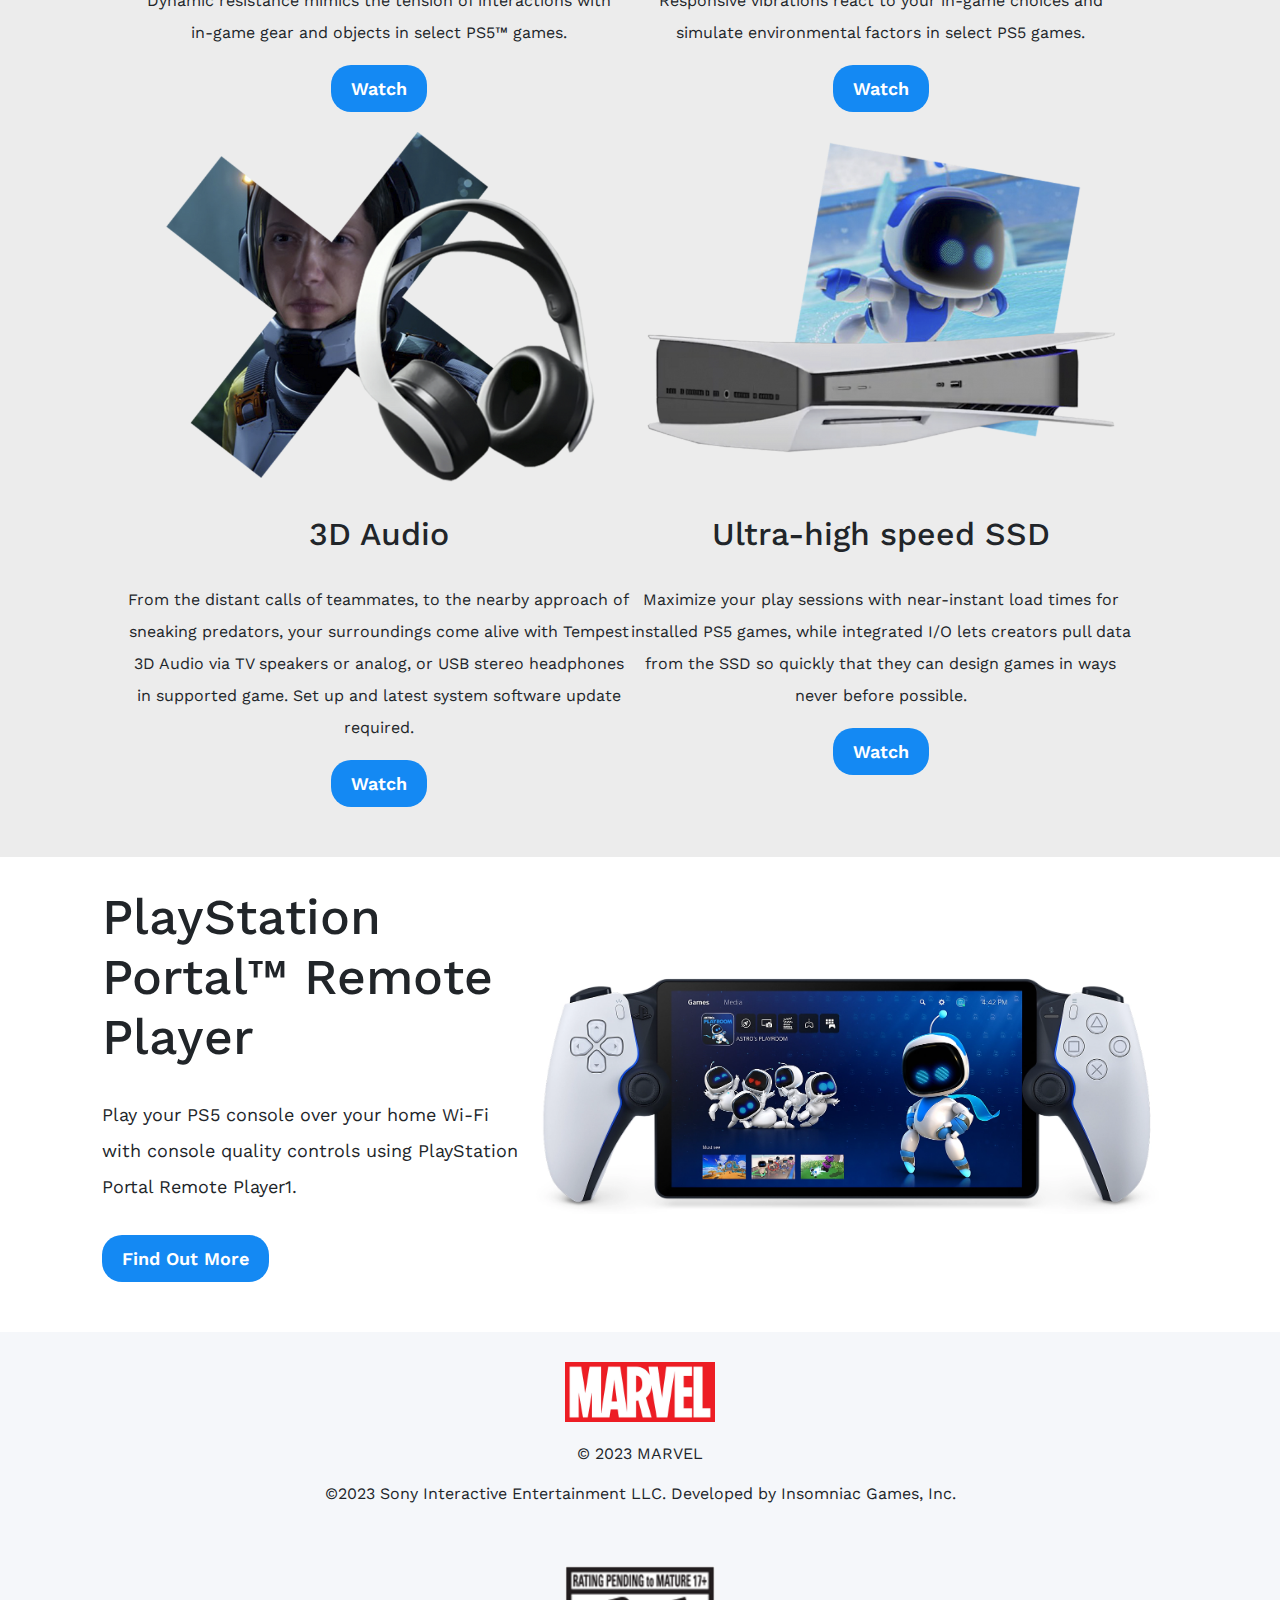
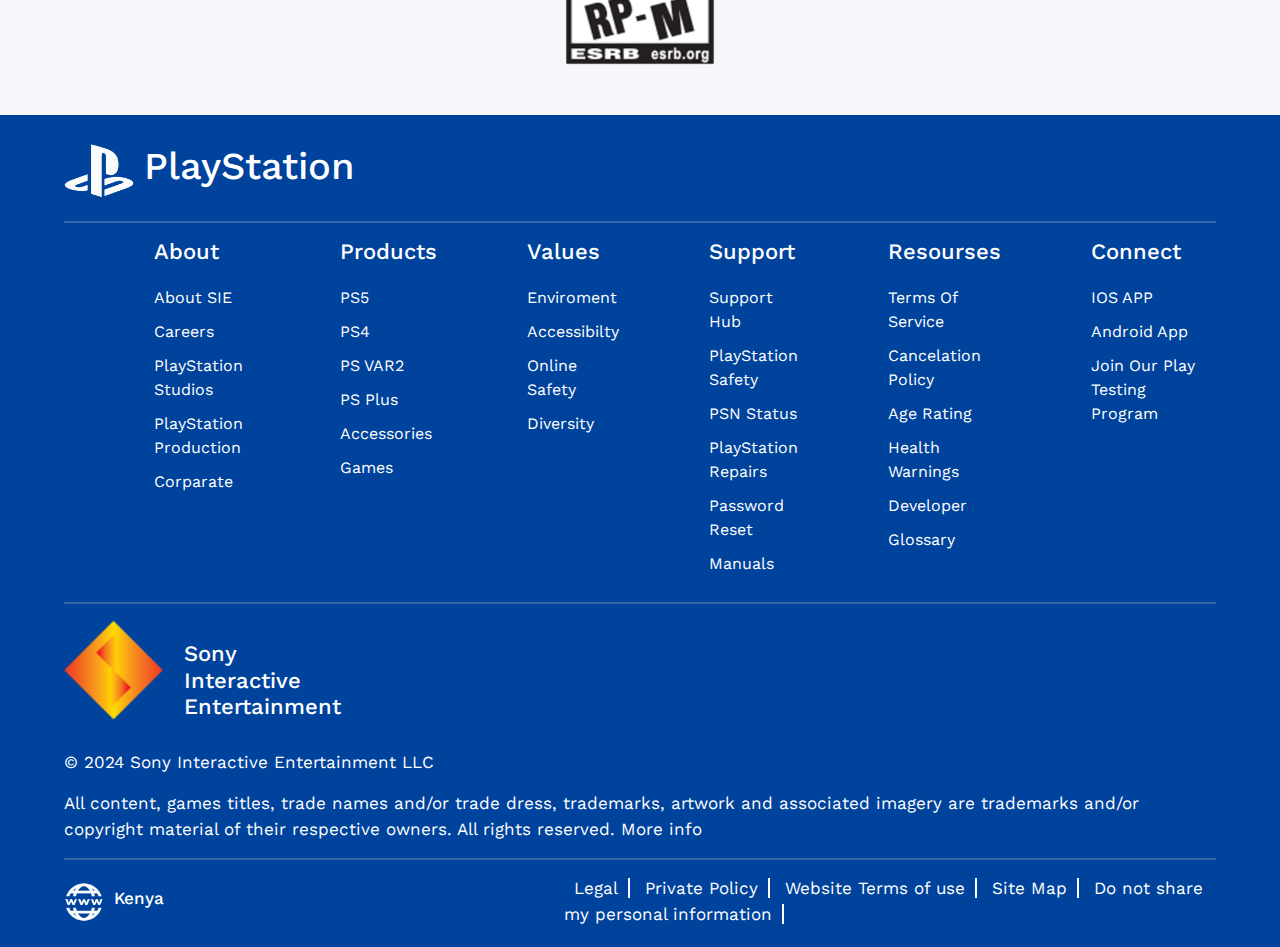
==== commit 4c97408f: "created ps4 page" ====
--- a/games.html
+++ b/games.html
@@ -32,8 +32,8 @@
         </div>
         <div class="links">
             <a href="./index.html">Games</a>
-            <a href="#">PS5</a>
-            <a href="#">PS4</a>
+            <a href="./ps5.html">PS5</a>
+            <a href="./ps4.html">PS4</a>
             <a href="#">Services</a>
             <a href="#">Accessories</a>
             <a href="#">News</a>
--- a/style.css
+++ b/style.css
@@ -1089,4 +1089,814 @@
 }
 .marvel .lower{
     margin-bottom: 60px;
-}+}
+
+
+
+
+
+
+/* <!-- ------------------------------------ps5------------------------------- --> */
+.never{
+    padding: 30px 5%;
+    text-align: center;
+}
+.never h1{
+    font-size: 60px;
+    font-weight: 600;
+    margin-bottom: 40px;
+}
+.never p{
+    font-size: 18px;
+    line-height: 2;
+    font-weight: 600;
+    margin-bottom: 40px;
+}
+.never .stuning{
+    display: flex;
+    background: url(./images/v1.webp);
+    background-position: center;
+    background-size: cover;
+    background-repeat: no-repeat;
+    align-items: center;
+    border-radius: 20px;
+}
+.never .stuning .left{
+    flex-basis: 49%;
+    text-align: center;
+}
+.never .stuning .left img{
+    width: 100px;
+}
+.never .stuning .left h2{
+    font-size: 30px;
+}
+.never .stuning .left .reduce{
+    width: 500px;
+    margin-left: 100px;
+}
+.never .stuning .left h5{
+    color: blue;
+}
+.never .stuning .right img{
+    width: 100%;
+    border-top-right-radius: 20px;
+    border-bottom-right-radius: 20px;
+}
+.never .stuning .right{
+    flex-basis: 49%;
+}
+
+
+
+/* <!-- ----------------------------lighting------------------------------- -->  */
+.lighting{
+    padding: 30px 5%;
+    display: flex;
+}
+.lighting .left .opt{
+    width: 80px;
+}
+.lighting .left{
+    background: #e6e9f2;
+    margin-right: 30px;
+    border-radius: 20px;
+    text-align: center;
+}
+.lighting .left img{
+    width: 100%;
+    border-top-left-radius: 20px;
+    border-top-right-radius: 20px;
+}
+.lighting .left h1{
+    font-weight: 600;
+    margin-bottom: 30px;
+}
+.lighting .left p{
+    line-height: 2;
+    font-size: 18px;
+}
+.lighting .left h5{
+    color: #0035dd;
+    margin-bottom: 30px;
+}
+.lighting .right{
+    background: #e6e9f2;
+    border-radius: 20px;
+    text-align: center;
+}
+.lighting .right img{
+    width: 100%;
+    border-top-left-radius: 20px;
+    border-top-right-radius: 20px;
+}
+.lighting .right .opt{
+    width: 80px;
+}
+.lighting .right h1{
+    font-weight: 600;
+    margin-bottom: 30px;
+}
+.lighting .right p{
+    line-height: 2;
+    font-weight: 18px;
+}
+.lighting .right h5{
+    color: #0035dd;
+    margin-bottom: 30px;
+}
+
+/* <!-- ----------------------------the------------------------------- -->  */
+.the{
+    padding: 30px 5%;
+    background: #0035dd;
+    text-align: center;
+    color: white;
+}
+.the h2{
+    font-weight: 600;
+    margin-bottom: 30px;
+}
+.the  p{
+    font-size: 18px;
+    margin-bottom: 30px;
+}
+.the .in{
+    display: flex;
+}
+.the button{
+    outline: 0;
+    border: 0;
+    padding: 10px 20px;
+    background: white;
+    color: black;
+    border-radius: 20px;
+    font-size: 18px;
+    font-weight: 600;
+    margin-bottom: 20px;
+}
+.the .in .out{
+    margin-left: 20px;
+    text-align: center;
+    color: white;
+}
+.the .in .out img{
+    width: 100%;
+    margin-bottom: 30px;
+}
+.the .in .out h3{
+    font-weight: 600;
+    margin-bottom: 40px;
+}
+.the .in .out  p{
+    line-height: 2;
+    font-size: 18px;
+}
+.the .in .out button{
+    outline: 0;
+    border: 0;
+    padding: 10px 20px;
+    background: white;
+    color: black;
+    border-radius: 20px;
+    font-size: 18px;
+    font-weight: 600;
+    margin-bottom: 20px;
+}
+
+/* 
+<!-- ------------------------spectacular------------------------- --> */
+
+.spectacular{
+    background-image: url(./images/bluebg.webp);
+    background-position: center;
+    background-size: cover;
+    background-repeat: no-repeat;
+    width: 100%;
+    height: 700px;
+}
+.spectacular h1{
+    text-align: center;
+    color: white;
+    font-weight: 600;
+    font-size: 50px;
+    text-transform: uppercase;
+    padding-top: 20px;
+}
+.spectacular  p{
+    text-align: center;
+    color: white;
+    font-size: 18px;
+}
+.spectacular .near .ne {
+    display: flex;
+    margin-top: 100px;
+    margin-left: 700px;
+}
+.spectacular .ne .right h3{
+    color: #3399FF;
+}
+.spectacular .ne .right p{
+    color: black;
+    font-size: 16px;
+    text-align: start;
+    width: 600px;
+}
+.spectacular .near .ne .left img{
+    width: 80px;
+}
+.spectacular .near  .ne .right img{
+    width: 80px;
+}
+
+/* <!-- ------------------------spec------------------------- --> */
+.spec{
+    display: flex;
+    background: #FFFFFF;
+    padding: 0 5%;
+}
+.spec .five{
+    margin-left: 20px;
+    align-items: center;
+    justify-content: center;
+    text-align: center;
+}
+.spec .five img{
+    width: 100%;
+    margin-bottom: 20px;
+}
+.spec .five .con{
+    width: 60px;
+}
+.spec .five h4{
+    color: #1ec2fa;
+    margin-bottom: 20px;
+}
+.spec .five p{
+    line-height: 2;
+}
+.spec .five button{
+    border: 0;
+    outline: 0;
+    padding: 10px 20px;
+    border-radius: 20px;
+    background: #091d90;
+    color: #FFFFFF;
+    margin-bottom: 20px;
+}
+
+/* <!-- ------------------------immerse------------------------- --> */
+.immerse{
+    background: #FFFFFF;
+    padding: 30px 5%;
+    text-align: center;
+}
+.immerse h1{
+    font-size: 50px;
+    text-transform: uppercase;
+    font-weight: 600;
+    margin-bottom: 20px;
+}
+.immerse p{
+    font-weight: 600;
+    font-size: 18px;
+}
+.immerse .smaller{
+    font-size: 14px;
+    margin-bottom: 40px;
+}
+.immerse .six{
+    display: flex;
+}
+.immerse .six .left{
+    margin-right: 20px;
+}
+.immerse .six .left video{
+    width: 100%;
+    border-radius: 40px;
+}
+.immerse .six .right video{
+    width: 100%;
+    border-radius: 40px;
+}
+.immerse .six .righty{
+    text-align: start;
+}
+.immerse .six .righty h1{
+    font-size: 25px;
+    margin-top: 30px;
+}
+.immerse .six .righty p{
+    font-size: 16px;
+    margin-right: 30px;
+    line-height: 2;
+}
+.immerse  button{
+    border: 0;
+    outline: 0;
+    padding: 10px 20px;
+    border-radius: 20px;
+    background: #091d90;
+    color: #FFFFFF;
+    margin-bottom: 20px;
+    font-size: 18px;
+    margin-top: 20px;
+}
+
+/* <!-- ------------------------enhance------------------------- --> */
+.enhance{
+    background-image: url(./images/echance.webp);
+    background-position: center;
+    background-repeat: no-repeat;
+    background-size: cover;
+    padding: 0px 10%;
+    width: 100%;
+    height: 600px;
+}
+.enhance h1{
+    color: white;
+    padding-top: 50px;
+    font-weight: 600;
+    font-size: 60px;
+    margin-bottom: 20px;
+}
+.enhance p{
+    width: 700px;
+    line-height: 2;
+    color: white;
+    font-size: 18px;
+}
+
+/* <!-- ------------------------acce------------------------- -- */
+.acce{
+    background-image: url(./images/ps5-overview-blue-momentum-background-desktop-03-en-21jun24.webp);
+    background-size: cover;
+    background-position: center;
+    background-repeat: no-repeat;
+    padding: 0 5%;
+    text-align: center;
+}
+.acce h1{
+    font-size: 50px;
+    font-weight: 600;
+    color: white;
+    padding: 20px 0px;
+}
+.acce  p{
+    color: white;
+    font-size: 18px;
+    margin-bottom: 20px;
+}
+.acce button{
+    border: 0;
+    outline: 0;
+    padding: 10px 20px;
+    border-radius: 20px;
+    background: white;
+    color: black;
+    margin-bottom: 20px;
+    font-size: 18px;
+    margin-top: 20px;
+}
+.seven{
+    display: flex;
+}
+.seven .left{
+    background: #F4F6FB;
+    margin-left: 10px;
+    border-radius: 20px;
+    padding: 20px;
+    margin-bottom: 20px;
+}
+.seven .left img{
+    width: 100%;
+}
+.seven .left  h3{
+    margin-bottom: 20px;
+}
+.seven .left p{
+    color: black;
+    line-height: 2;
+    font-size: 16px;
+}
+.seven .left  button{
+    border: 0;
+    outline: 0;
+    padding: 10px 20px;
+    border-radius: 20px;
+    background: #091d90;
+    color: #FFFFFF;
+    margin-bottom: 20px;
+    font-size: 18px;
+    margin-top: 20px;
+}
+.seventy {
+    display: flex;
+    background: #F4F6FB;
+    border-radius: 20px;
+    margin-bottom: 20px;
+}
+.seventy  .lefty img{
+    width: 100%;
+    border-top-left-radius: 20px;
+    border-bottom-left-radius: 20px;
+}
+.seventy  .lefty {
+    flex-basis: 49%;
+}
+.seventy  .righty{
+flex-basis: 49%;
+}
+.seventy  .righty h3{
+    margin-top: 30px;
+}
+.seventy  .righty p{
+    color: black;
+    font-size: 16px;
+    line-height: 2;
+}
+.seventy  .righty button{
+    border: 0;
+    outline: 0;
+    padding: 10px 20px;
+    border-radius: 20px;
+    background: #091d90;
+    color: #FFFFFF;
+    margin-bottom: 20px;
+    font-size: 18px;
+    margin-top: 20px;
+}
+.seventy  .righty .smallest{
+    font-size: 12px;
+}
+
+
+/* <!-- ------------------------ga------------------------- --> */
+.ga{
+    display: flex;
+    padding: 0 5%;
+    align-items: center;
+}
+.ga .left img{
+    width: 100%;
+}
+.ga .left{
+    margin-right: 20px;
+}
+.ga .right h2{
+    font-size: 40px;
+    margin-bottom: 20px;
+}
+.ga .right  p{
+    color: black;
+    font-size: 18px;
+    line-height: 2;
+}
+.ga .right  button{
+    border: 0;
+    outline: 0;
+    padding: 10px 20px;
+    border-radius: 20px;
+    background: #091d90;
+    color: #FFFFFF;
+    margin-bottom: 20px;
+    font-size: 18px;
+    margin-top: 20px;
+}
+
+/* <!-- ------------------------app------------------------- --> */
+.app{
+    background-image: url(./images/graybg.webp);
+    background-position: center;
+    background-size: cover;
+    background-repeat: no-repeat;
+    padding: 0 5%;
+    display: flex;
+    align-items: center;
+}
+.app .right img{
+    width: 100%;
+}
+.app .left{
+    width: 900px;
+}
+.app .left h3{
+    font-size: 29px;
+    margin-bottom: 20px;
+}
+.app .left p{
+    line-height: 2;
+    color: black;
+}
+.app .left  button{
+    border: 0;
+    outline: 0;
+    padding: 10px 20px;
+    border-radius: 20px;
+    background: #091d90;
+    color: #FFFFFF;
+    margin-bottom: 20px;
+    font-size: 18px;
+    margin-top: 20px;
+}
+
+/* <!-- ------------------------for------------------------- --> */
+.francis {
+    padding: 30px 5%;
+    text-align: center;
+}
+.francis h1{
+    font-size: 50px;
+    text-transform: uppercase;
+    margin-bottom: 20px;
+}
+.francis p{
+    color: black;
+    font-size: 18px;
+    margin-bottom: 20px;
+}
+.francis .eight{
+    display: flex;
+}
+.francis .eight .left img, .francis .eight .right img{
+    width: 500px;
+}
+.francis .eight .left h2, .francis .eight .right h2{
+    margin-bottom: 20px;
+    margin-top: 40px;
+}
+.francis .eight .left p, .francis .eight .right p{
+    font-size: 16px;
+    width: 700px;
+    line-height: 2;
+}
+.francis .eight .right .smallest{
+    font-size: 12px;
+}
+.francis button{
+    border: 0;
+    outline: 0;
+    padding: 10px 20px;
+    border-radius: 20px;
+    background: red;
+    color: #FFFFFF;
+    margin-bottom: 20px;
+    font-size: 18px;
+    margin-top: 20px;
+}
+
+/* <!-- ------------------------enter------------------------- --> */
+.enter{
+    background: url(./images/bluubg.webp);
+    background-position: center;
+    background-size: cover;
+    background-repeat: no-repeat;
+    padding: 30px 5%;
+    text-align: center;
+}
+.enter .sign img{
+    width: 300px;
+    margin-bottom: 20px;
+}
+.enter h1{
+    font-size: 60px;
+    color: white;
+    text-transform: uppercase;
+    margin-bottom: 20px;
+}
+.enter .nine{
+    display: flex;
+}
+.enter .nine .ten{
+    margin-left: 10px;
+    text-align: start;
+}
+.enter .nine .ten img{
+    width: 100%;
+    border-radius: 20px;
+    margin-bottom: 20px;
+}
+.enter .nine .ten h4{
+    color: white;
+    font-size: 20px;
+}
+.enter .nine .ten p{
+    color: white;
+    font-size: 14px;
+}
+
+/* <!-- ------------------------ps4------------------------- --> */
+.ps4{
+    background-image: linear-gradient(rgba(0, 0, 0, 0.5), rgba(0, 0, 0, 0.5)), url(./images/ps41.webp);
+    background-position: center;
+    background-size: cover;
+    background-repeat: no-repeat;
+    width: 100%;
+    text-align: center;
+    height: 600px;
+}
+.ps4 .eleven{
+    display: flex;
+    justify-content: center;
+    align-items: center;
+    padding-top: 200px;
+}
+.ps4 .eleven .left img{
+    width: 150px;
+}
+.ps4 .eleven .right{
+    margin-left: 20px;
+}
+.ps4 .eleven .right h1{
+    font-size: 100px;
+    color: white;
+    font-weight: 600;
+}
+.ps4 p{
+    font-size: 30px;
+    color: white;
+    font-weight: 600;
+}
+
+
+
+/* <!-- ------------------------consol------------------------- --> */
+.consol{
+    padding: 0 10%;
+    text-align: center;
+    background: #FFFFFF;
+    margin: 50px 0;
+}
+.consol h1{
+    color: #1489f3;
+    font-size: 60px;
+    font-weight: 600;
+    margin-bottom: 20px;
+}
+.consol p{
+    font-weight: 600;
+    font-size: 18px;
+    color: black;
+}
+.consol .twelve{
+    display: flex;
+}
+.consol .twelve .left{
+    margin-left: 20px;
+}
+.consol .twelve .left img{
+    width: 100%;
+    margin-bottom: 30px;
+}
+.consol .twelve .left h3{
+    color: #1489f3;
+    font-size: 40px;
+    margin-bottom: 20px;
+}
+.consol .twelve .left .smallest{
+    font-size: 14px;
+    margin-bottom: 20px;
+}
+.consol  button{
+    border: 0;
+    outline: 0;
+    padding: 10px 20px;
+    border-radius: 20px;
+    background: red;
+    color: #FFFFFF;
+    margin-bottom: 20px;
+    font-size: 18px;
+    margin-top: 20px;
+}
+
+
+/* <!-- ------------------------ghost------------------------- --> */
+.ghost{
+    background-image: url(./images/gb2.jpg);
+    background-position: center;
+    background-size: cover;
+    background-repeat: no-repeat;
+    width: 100%;
+    height: 800px;
+    padding: 350px 5%;
+}
+.ghost .thirteen{
+    background: rgba(0, 0, 0, 0.523);
+    padding: 10px;
+    width: 600px;
+    border-radius: 20px;
+    color: white;
+}
+.ghost .thirteen h2{
+    font-size: 40px;
+}
+.ghost .thirteen  p{
+    font-size: 18px;
+    line-height: 2;
+}
+.ghost .thirteen  button{
+    border: 0;
+    outline: 0;
+    padding: 10px 20px;
+    border-radius: 20px;
+    background: #FFFFFF;
+    color: black;
+    margin-bottom: 20px;
+    font-size: 18px;
+    margin-top: 20px;
+}
+/* 
+<!-- ------------------------credibl------------------------- --> */
+.credibl{
+    padding: 0 5%;
+    text-align: center;
+    margin: 30px 0;
+}
+.credibl h1{
+    color: #1489f3;
+    font-size: 50px;
+    margin-bottom: 20px;
+}
+.credibl h4{
+    font-size: 19px;
+    margin-bottom: 40px;
+}
+.credibl .fourteen{
+    display: flex;
+    align-items: center;
+}
+.credibl .fourteen .left{
+    margin-right: 20px;
+}
+.credibl .fourteen .left img{
+    width: 100%;
+}
+.credibl .fourteen  .right{
+    text-align: start;
+}
+.credibl .fourteen  .right h3{
+    font-weight: 600;
+    font-size: 30px;
+}
+.credibl .fourteen  .right p{
+    line-height: 2;
+    font-size: 18px;
+}
+
+
+/* <!-- ------------------------credi------------------------- --> */
+.credi{
+    background-image: url(./images/ps42.webp);
+    background-position: center;
+    background-size: cover;
+    background-repeat: no-repeat;
+    width: 100%;
+    height: 800px;
+    text-align: center;
+    color: white;
+    justify-content: center;
+    align-items: center;
+    margin: 20px 0;
+}
+.credi .fifteen{
+    /* background: rgba(0, 0, 0, 0.523); */
+    width: 800px;
+    text-align: center;
+    align-items: center;
+    justify-content: center;
+    margin-left: 500px;
+    padding-top: 350px;
+}
+.credi .fifteen .sixteen{
+        background: rgba(0, 0, 0, 0.523);
+        padding: 10px;
+        border-radius: 20px;
+}
+.credi .fifteen .sixteen h2{
+    font-size: 40px;
+    font-weight: 600;
+    margin-bottom: 20px;
+}
+.credi .fifteen .sixteen p{
+    line-height: 2;
+    margin-bottom: 20px;
+    font-size: 18px;
+}
+.credi .fifteen .sixteen button{
+    border: 0;
+    outline: 0;
+    padding: 10px 20px;
+    border-radius: 20px;
+    background: #FFFFFF;
+    color: black;
+    margin-bottom: 20px;
+    font-size: 18px;
+    margin-top: 20px;
+}
+
+
+
+
+
+
+
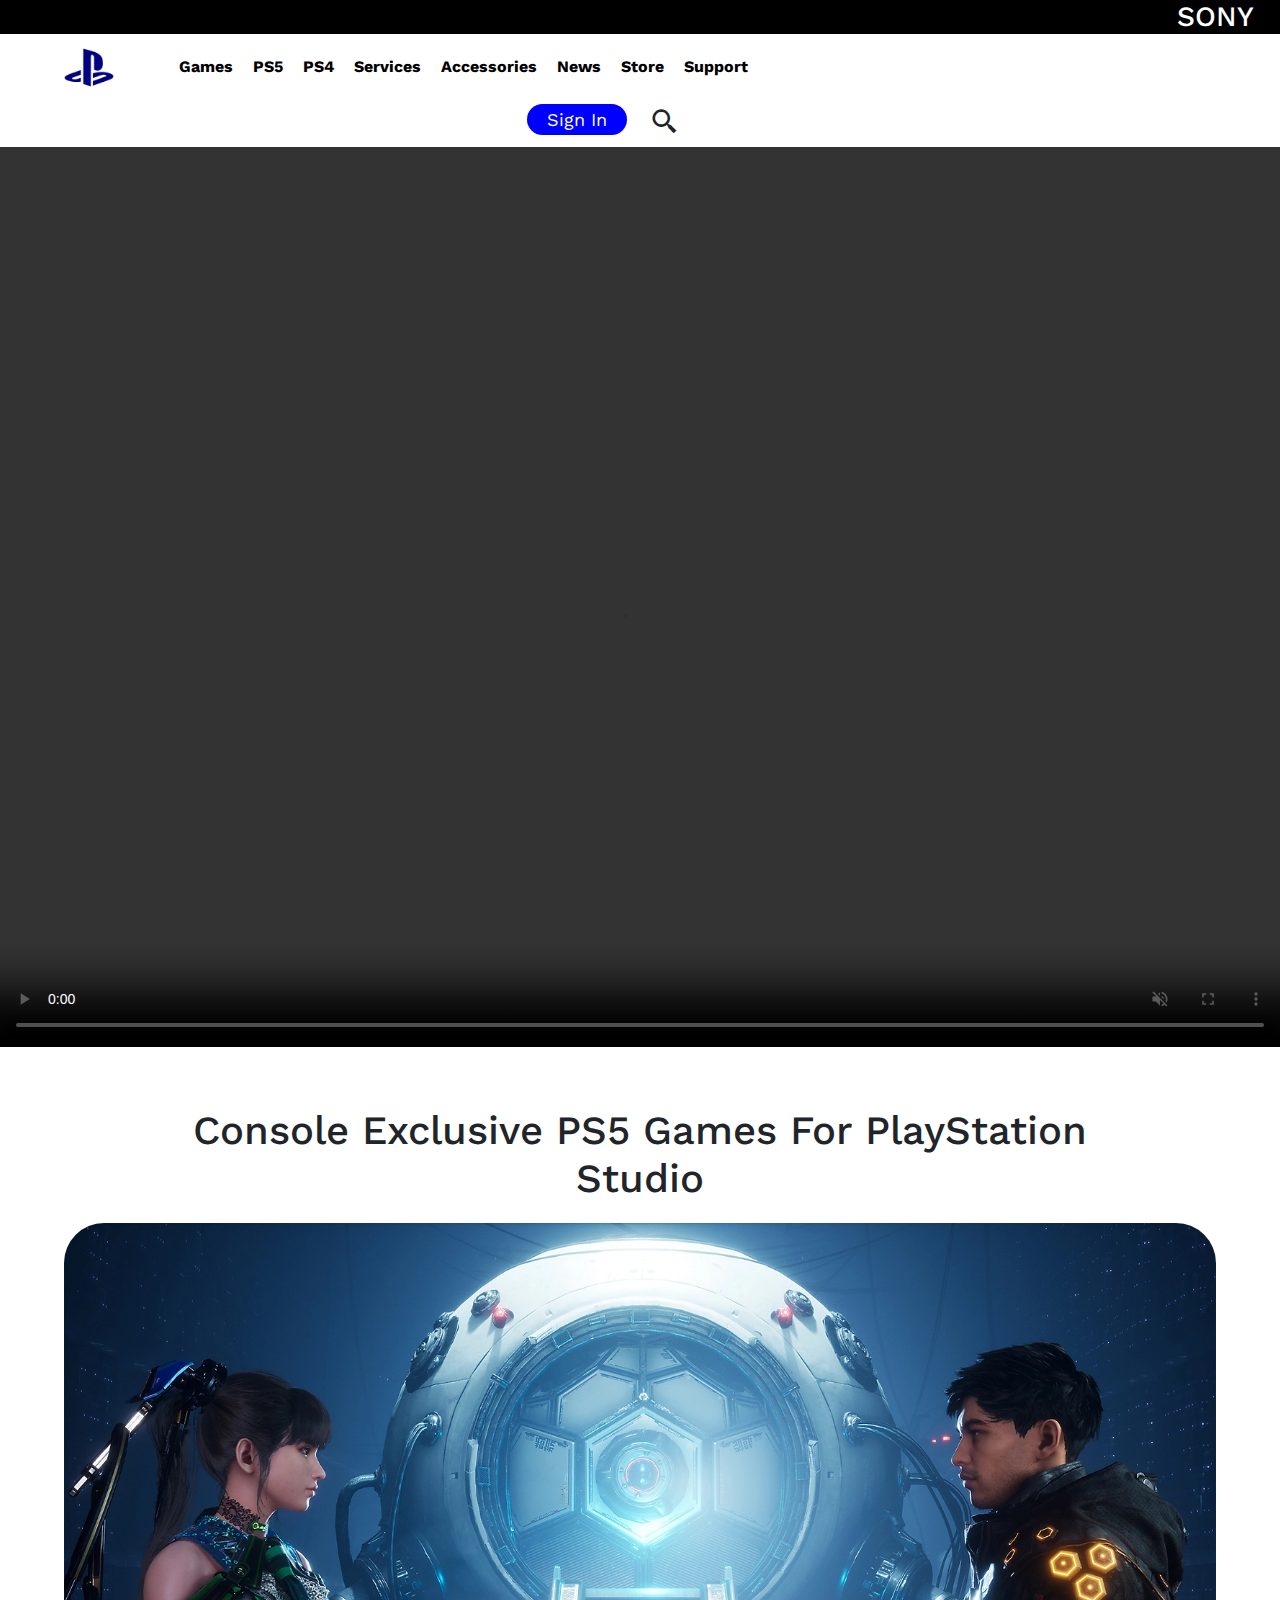
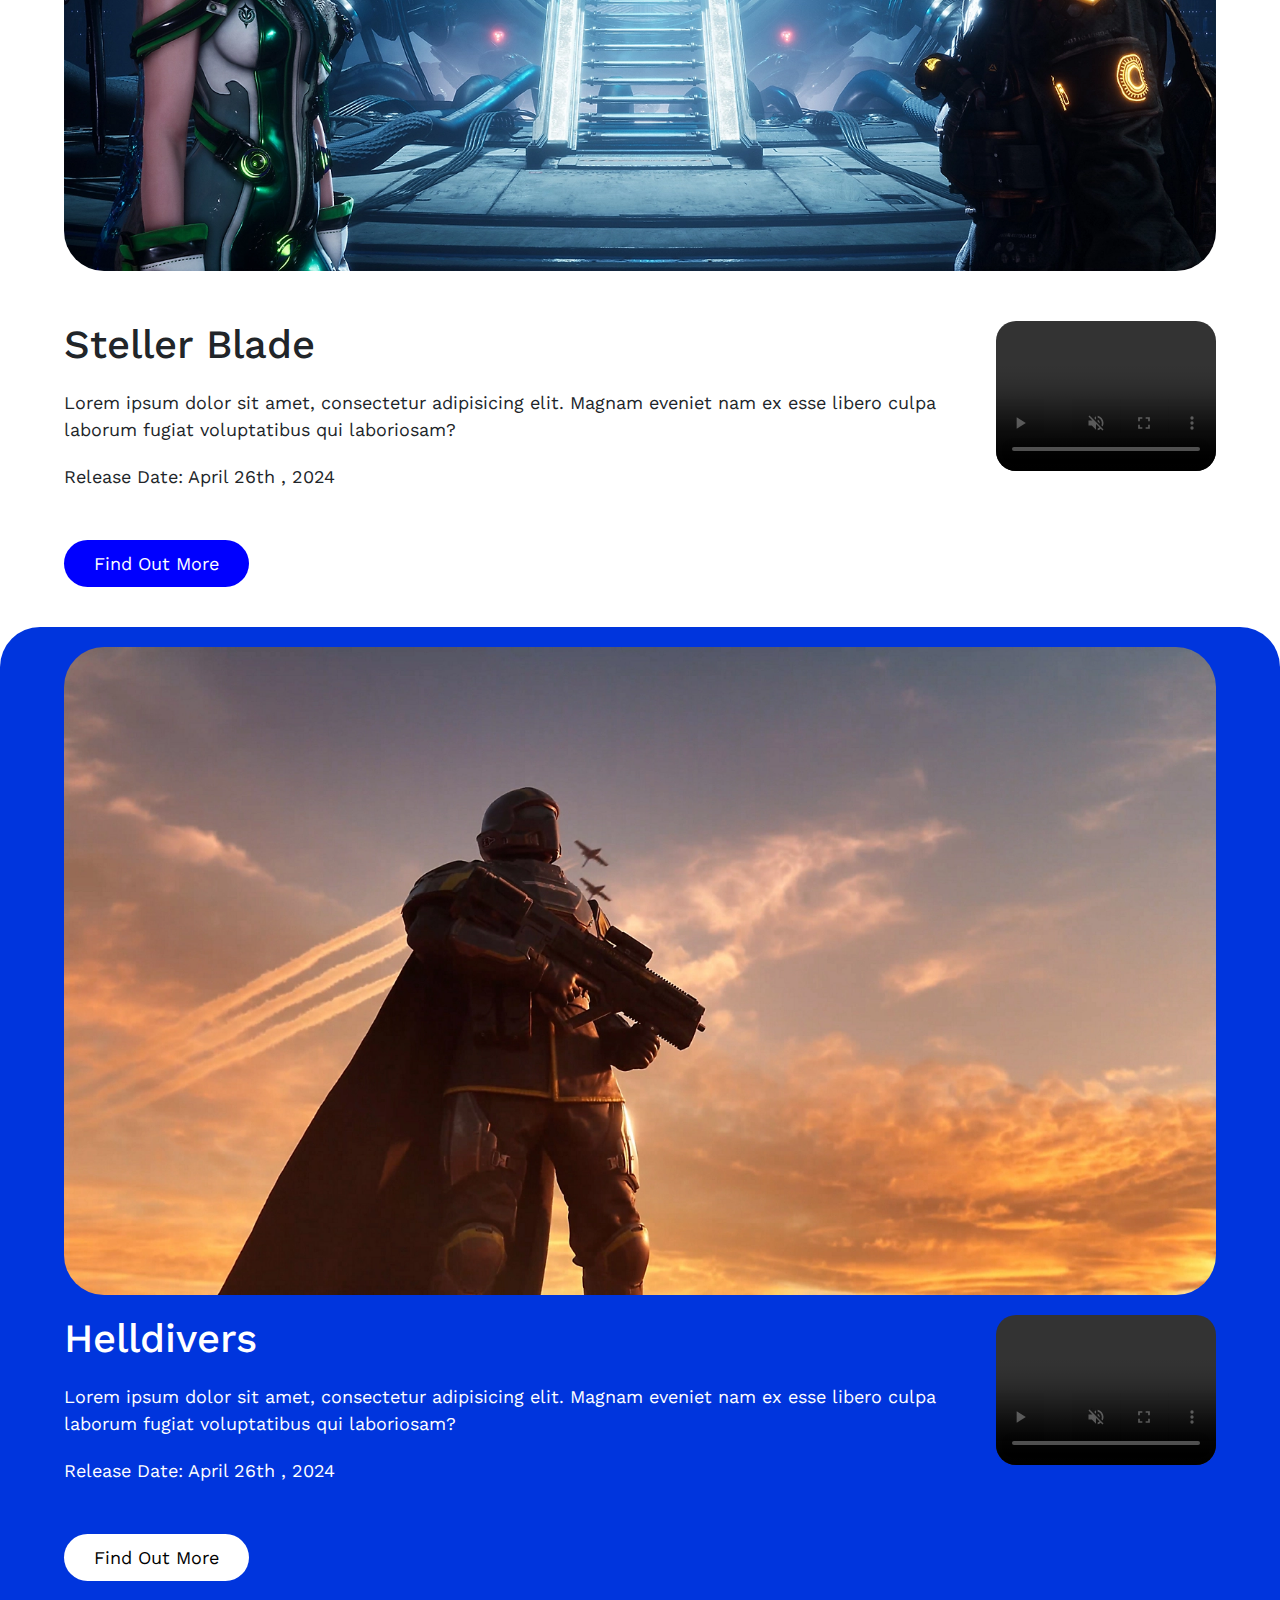
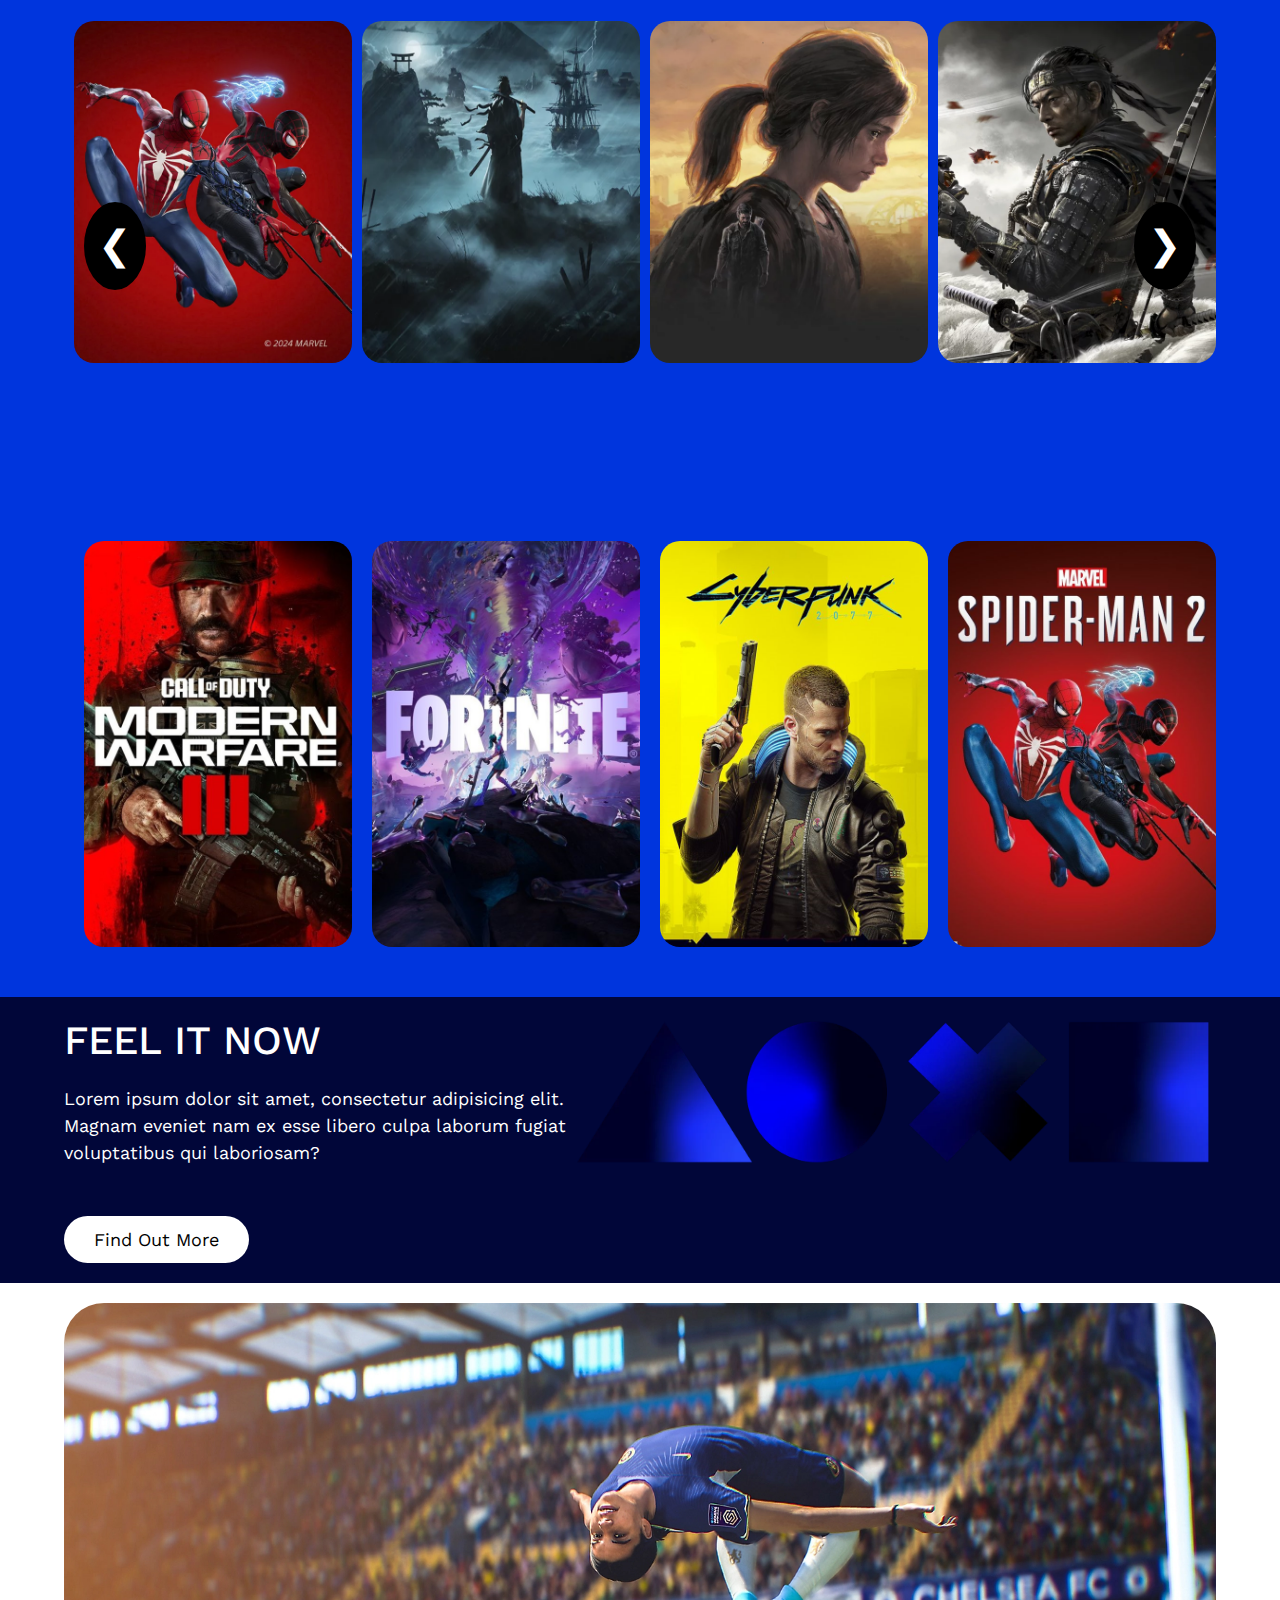
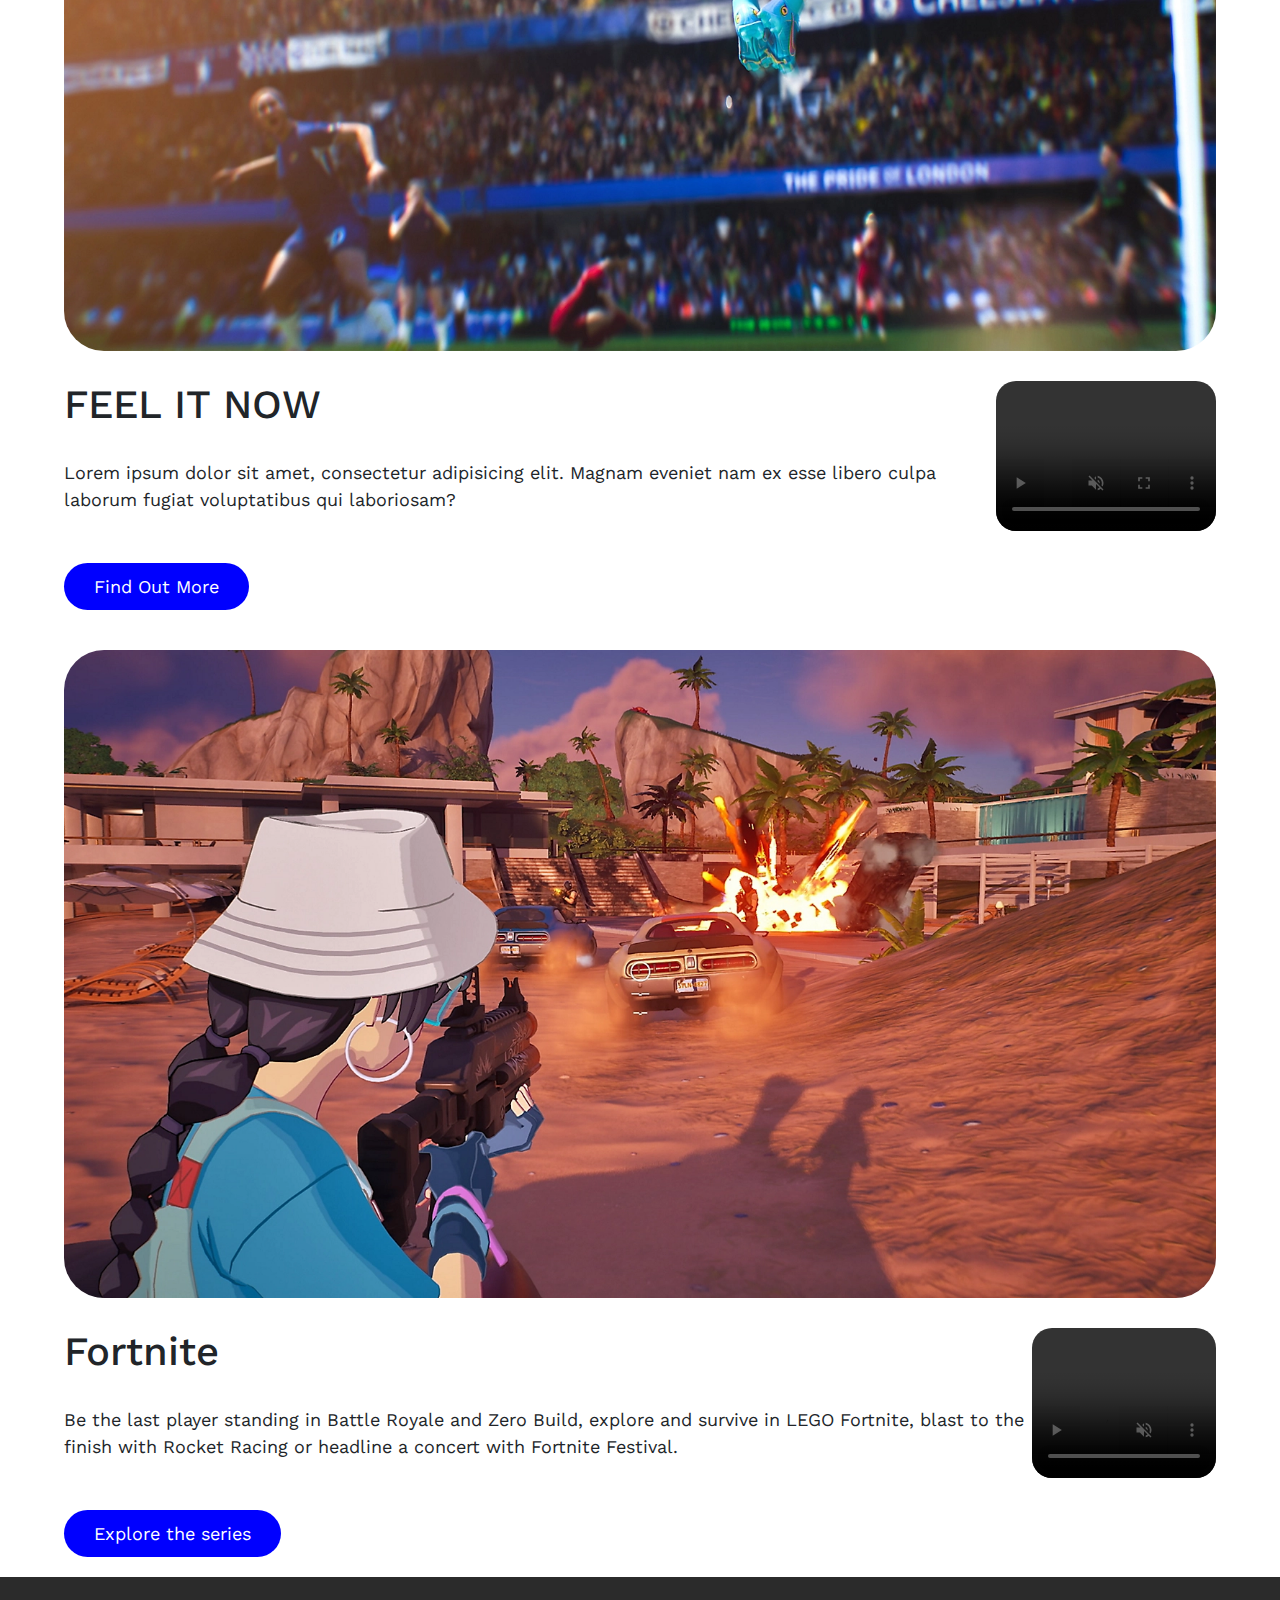
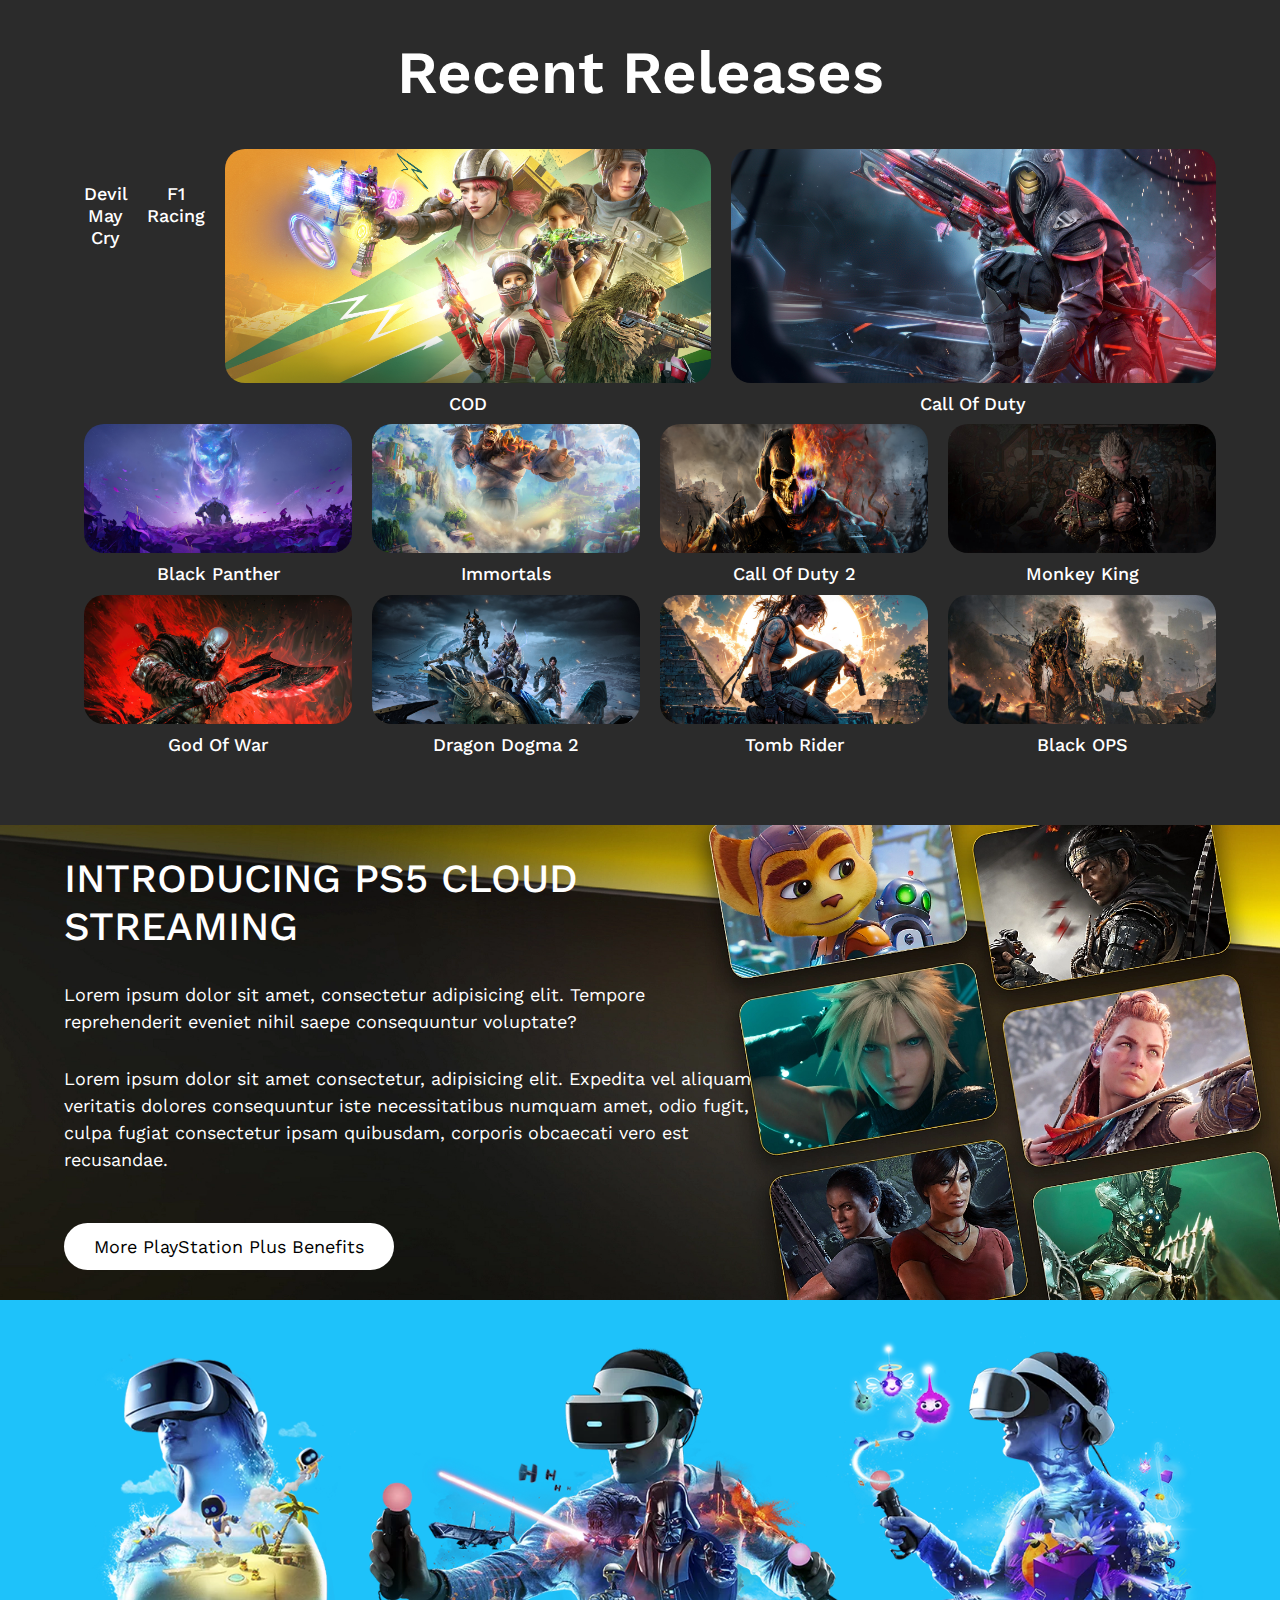
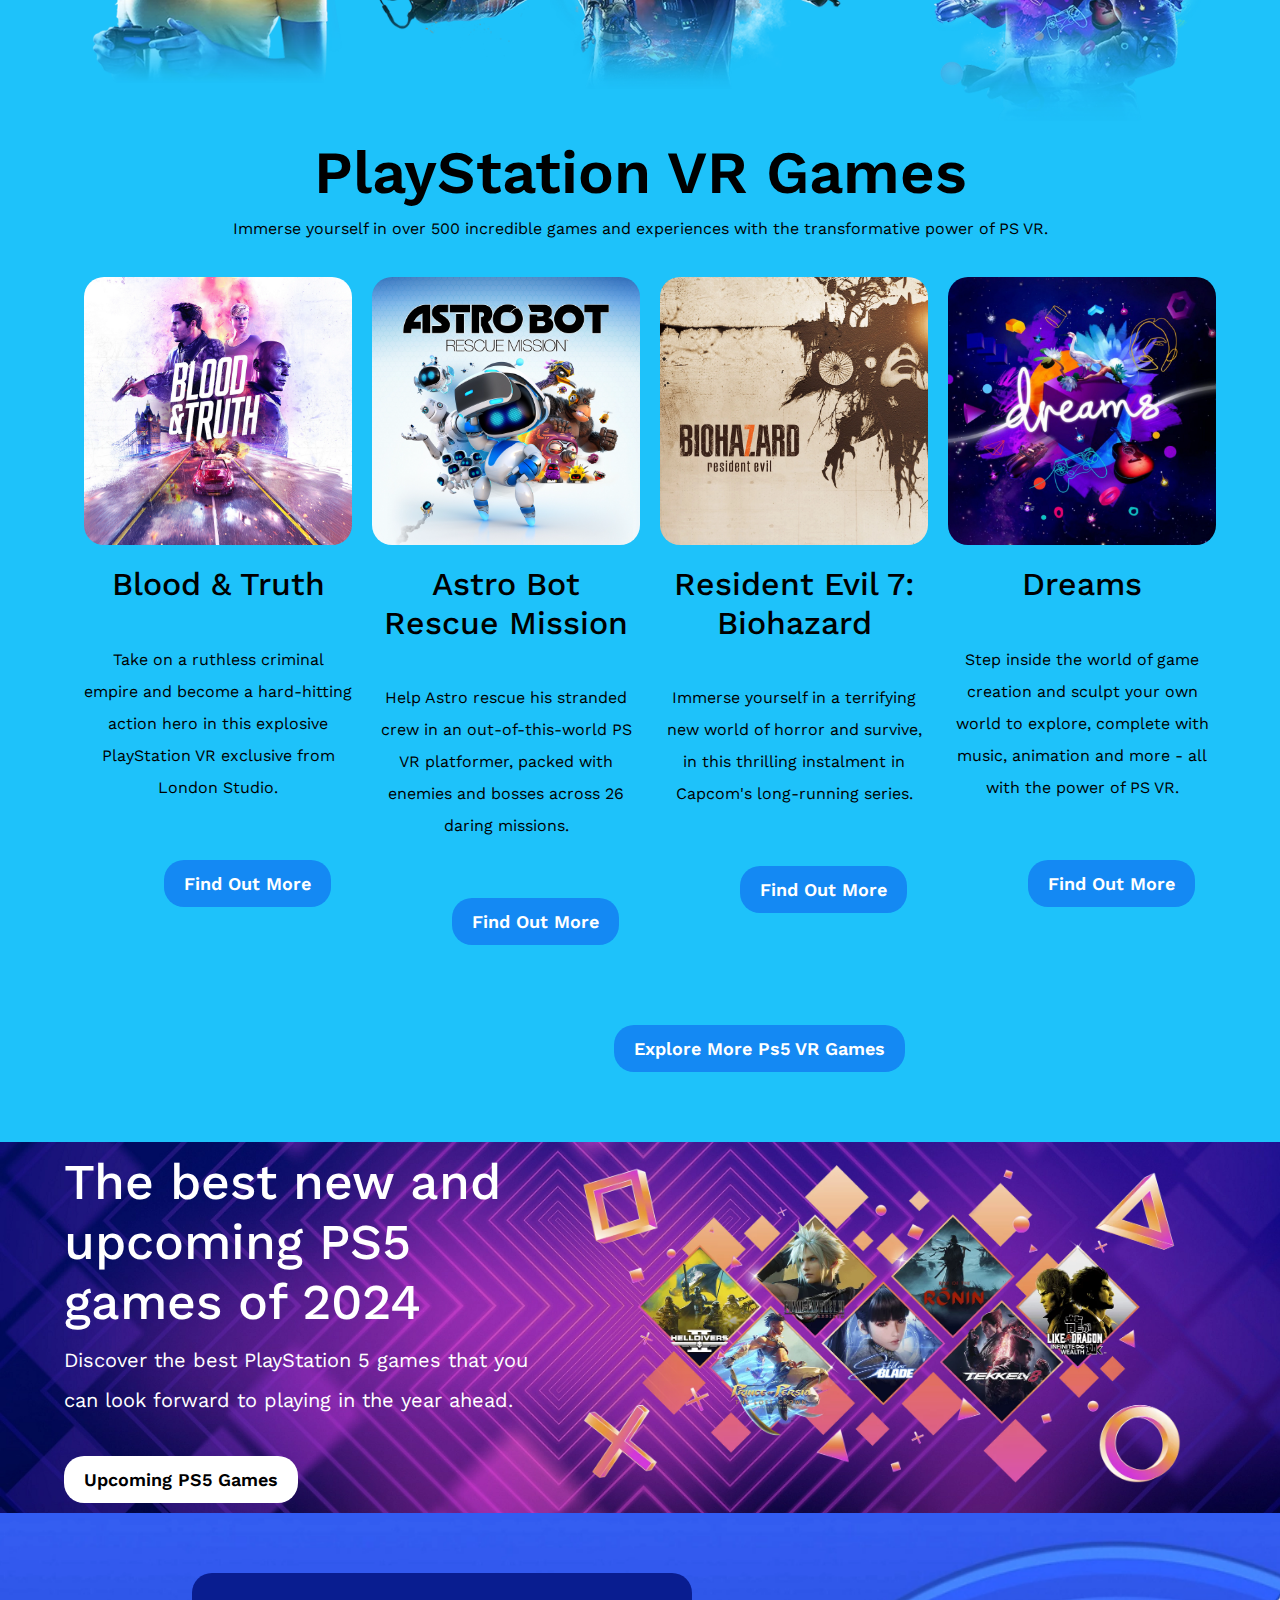
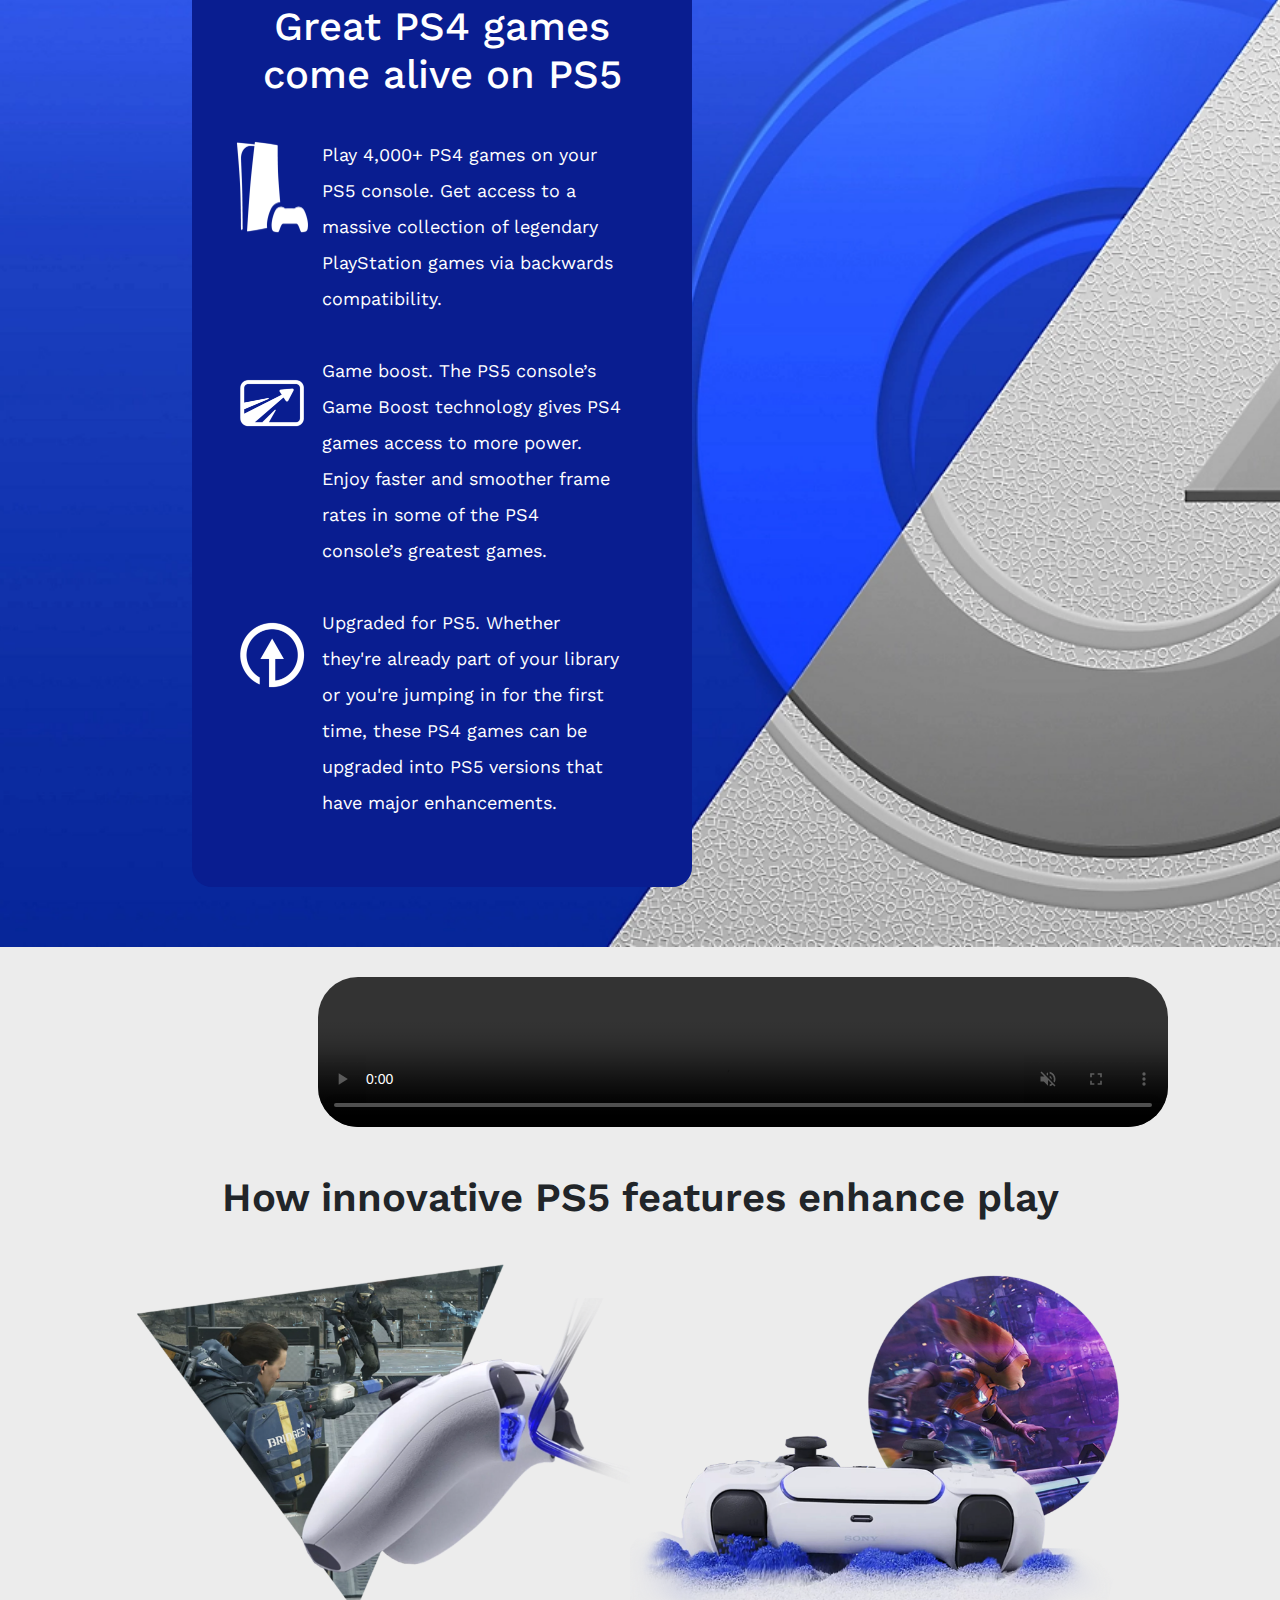
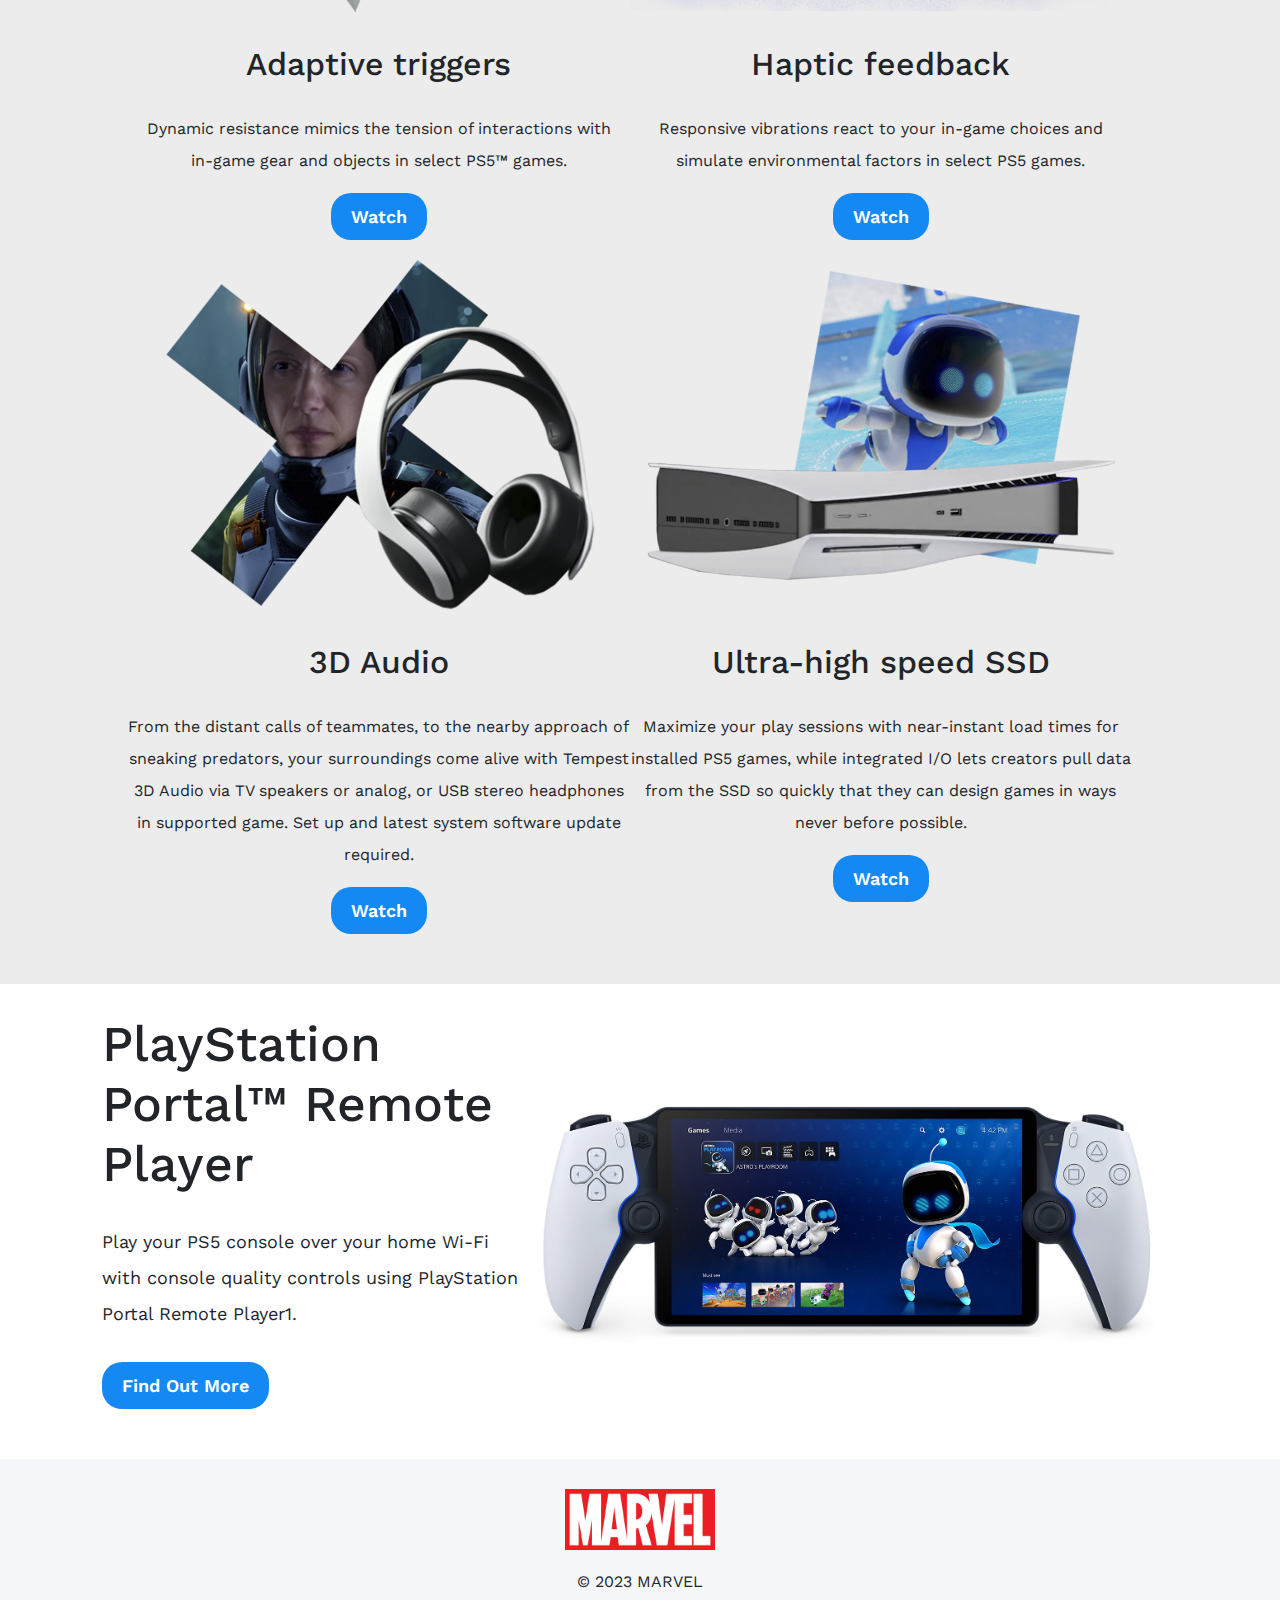
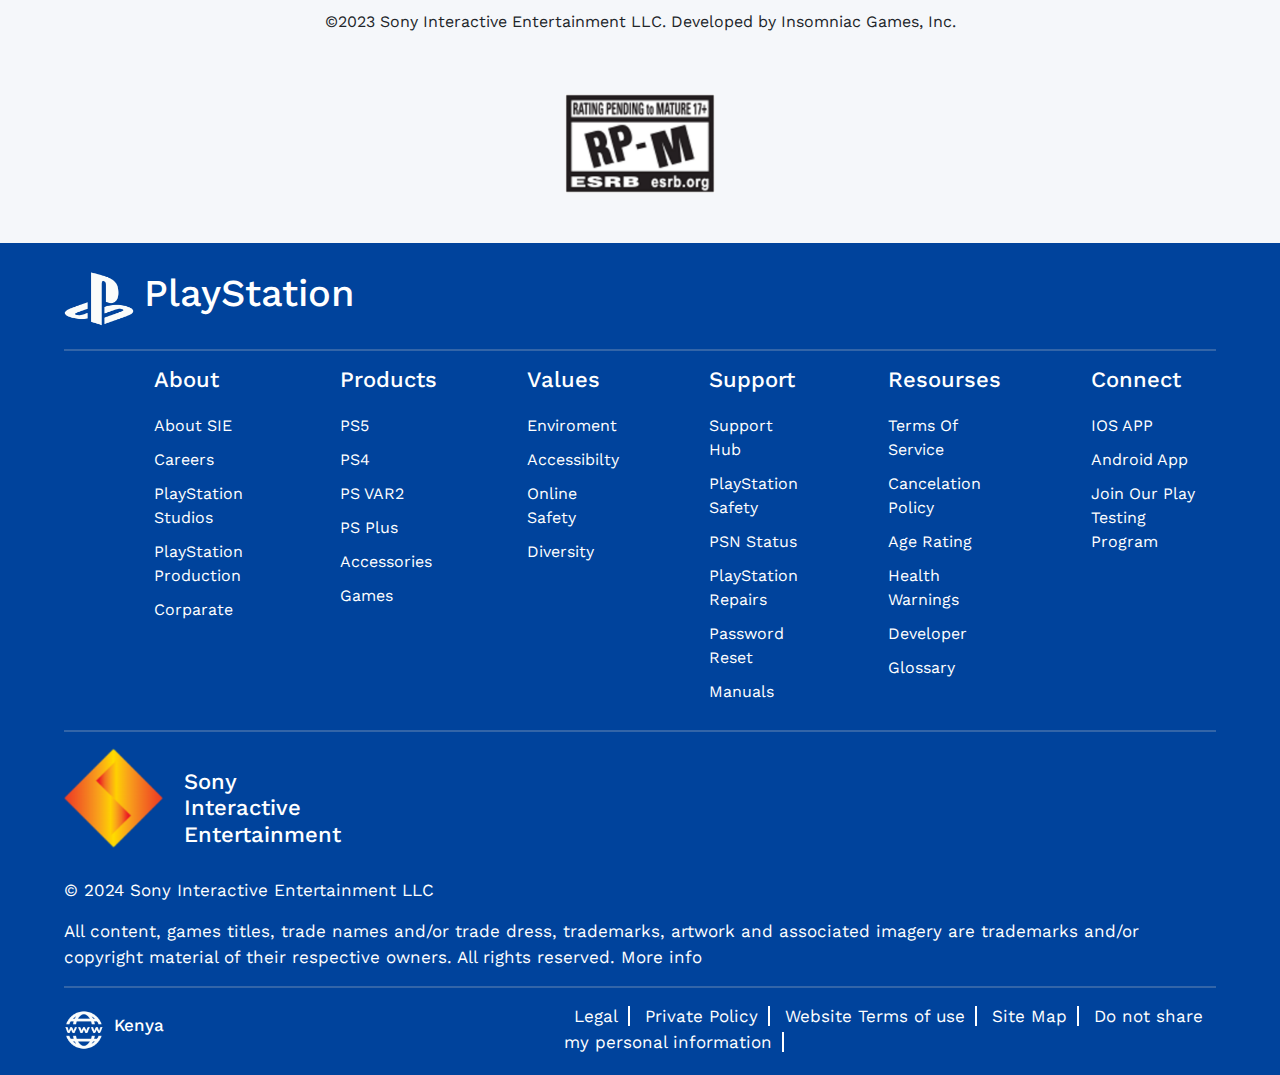
==== commit 604fbbb3: "finished services page" ====
--- a/games.html
+++ b/games.html
@@ -34,7 +34,7 @@
             <a href="./index.html">Games</a>
             <a href="./ps5.html">PS5</a>
             <a href="./ps4.html">PS4</a>
-            <a href="#">Services</a>
+            <a href="./services.html">Services</a>
             <a href="#">Accessories</a>
             <a href="#">News</a>
             <a href="#">Store</a>
--- a/style.css
+++ b/style.css
@@ -1686,7 +1686,7 @@
 }
 
 /* <!-- ------------------------ps4------------------------- --> */
-.ps4{
+.winyo{
     background-image: linear-gradient(rgba(0, 0, 0, 0.5), rgba(0, 0, 0, 0.5)), url(./images/ps41.webp);
     background-position: center;
     background-size: cover;
@@ -1695,24 +1695,24 @@
     text-align: center;
     height: 600px;
 }
-.ps4 .eleven{
+.winyo .eleven{
     display: flex;
     justify-content: center;
     align-items: center;
     padding-top: 200px;
 }
-.ps4 .eleven .left img{
+.winyo .eleven .left img{
     width: 150px;
 }
-.ps4 .eleven .right{
+.winyo .eleven .right{
     margin-left: 20px;
 }
-.ps4 .eleven .right h1{
+.winyo .eleven .right h1{
     font-size: 100px;
     color: white;
     font-weight: 600;
 }
-.ps4 p{
+.winyo p{
     font-size: 30px;
     color: white;
     font-weight: 600;
@@ -1856,7 +1856,6 @@
     color: white;
     justify-content: center;
     align-items: center;
-    margin: 20px 0;
 }
 .credi .fifteen{
     /* background: rgba(0, 0, 0, 0.523); */
@@ -1864,7 +1863,7 @@
     text-align: center;
     align-items: center;
     justify-content: center;
-    margin-left: 500px;
+    margin-left: 400px;
     padding-top: 350px;
 }
 .credi .fifteen .sixteen{
@@ -1893,10 +1892,760 @@
     font-size: 18px;
     margin-top: 20px;
 }
-
-
-
-
-
-
-
+/* 
+<!-- ------------------------hits------------------------- --> */
+.hits{
+    background-image: url(./images/h1.webp);
+    background-position: center;
+    background-repeat: no-repeat;
+    background-size: cover;
+    width: 100%;
+    padding: 40px 5%;
+    text-align: center;
+    color: white;
+    height: 700px;
+}
+.hits h1{
+    font-size: 50px;
+    margin-bottom: 50px;
+    font-weight: 600;
+}
+.hits p{
+    margin-bottom: 50px;
+    font-size: 18px;
+    font-weight: 600;
+}
+.hits img{
+    width: 100%;
+    margin-bottom: 50px;
+}
+.hits  button{
+    border: 0;
+    outline: 0;
+    padding: 10px 20px;
+    border-radius: 20px;
+    background: #ffffff50;
+    color: white;
+    margin-bottom: 20px;
+    font-size: 18px;
+    margin-top: 20px;
+}
+
+/* <!-- ------------------------vr------------------------- --> */
+.live{
+    background-image: url(./images/h3.webp);
+    background-position: center;
+    background-size: cover;
+    background-repeat: no-repeat;
+    width: 100%;
+    height: 950px;
+    text-align: center;
+    padding: 50px 10%;
+}
+.live img{
+    width: 100%;
+}
+.live .seventeen{
+    background: #9BDDFF;
+    border-radius: 20px;
+    padding: 20px;
+    color: black;
+    margin-bottom: 50px;
+}
+.live .seventeen h1{
+    font-size: 50px;
+    font-weight: 600;
+}
+.live .seventeen p{
+    line-height: 2;
+    font-size: 18px;
+    font-weight: 600;
+}
+.live button{
+    border: 0;
+    outline: 0;
+    padding: 10px 20px;
+    border-radius: 20px;
+    background: #ffffff50;
+    color: white;
+    margin-bottom: 20px;
+    font-size: 18px;
+    margin-top: 20px;
+    font-weight: 600;
+}
+
+/* 
+<!-- ------------------------plus------------------------- --> */
+.plus{
+    background-image: url(./images/h6.webp);
+    background-position: center;
+    background-size: cover;
+    background-repeat: no-repeat;
+    width: 100%;
+    padding: 50px 5%;
+    color: black;
+    align-items: start;
+    text-align: start;
+    justify-content: start;
+}
+.plus .eighteen{
+    width: 700px;
+    align-items: start;
+    text-align: start;
+    justify-content: start;
+}
+.plus .eighteen p{
+    line-height: 2;
+}
+.plus .eighteen .nighteen{
+    width: 100%;
+    display: flex;
+    align-items: start;
+    text-align: start;
+    justify-content: start;
+}
+.plus .eighteen .nighteen .twenty{
+    width: 100%;
+    margin-right: 50px;
+    align-items: start;
+    text-align: start;
+    justify-content: start;
+}
+.plus .eighteen .nighteen .twenty img{
+    width: 100%;
+}
+.plus .eighteen .nighteen .twenty p{
+    line-height: 2;
+}
+.plus .eighteen button{
+    border: 0;
+    outline: 0;
+    padding: 10px 20px;
+    border-radius: 20px;
+    background: #ffffff50;
+    color: black;
+    margin-bottom: 20px;
+    font-size: 18px;
+    margin-top: 20px;
+    font-weight: 600;
+}
+
+/* <!-- ------------------------ps4pads------------------------- --> */
+.chege{
+    background-image: url(./images/h7.webp);
+    background-position: center;
+    background-size: cover;
+    background-repeat: no-repeat;
+    width: 100%;
+    text-align: center;
+    height: 700px;
+    padding: 20px 5%;
+}
+.chege h1{
+    color: #1489f3;
+    font-weight: 600;
+}
+.chege p{
+    font-weight: 600;
+    font-size: 18px;
+}
+.chege button{
+    margin-top: 400px;
+    border: 0;
+    outline: 0;
+    padding: 10px 20px;
+    border-radius: 20px;
+    background: #1489f3;
+    color: white;
+    margin-bottom: 20px;
+    font-size: 18px;
+    font-weight: 600;
+}
+
+/* <!-- ------------------------entertaintment------------------------- -->
+ */
+.spotify{
+    background: #1F1F1F;
+    padding: 50px 5%;
+    text-align: center;
+    color: white;
+}
+.spotify h1{
+    margin-bottom: 20px;
+}
+.spotify p{
+    margin-bottom: 20px;
+}
+.spotify img{
+    width: 100%;
+}
+.spotify  button{
+    border: 0;
+    outline: 0;
+    padding: 10px 20px;
+    border-radius: 20px;
+    background: #ffffff50;
+    color: white;
+    margin-bottom: 20px;
+    font-size: 18px;
+    margin-top: 20px;
+    font-weight: 600;
+}
+/* <!-- ------------------------remote------------------------- --> */
+.remote{
+    padding: 50px 5%;
+    background: #FFFFFF;
+    text-align: center;
+}
+.remote h1{
+    margin-bottom: 20px;
+    color: #3399FF;
+    font-size: 50px;
+    font-weight: 600;
+}
+.remote p{
+    margin-bottom: 20px;
+    font-size: 18px;
+    font-weight: 600;
+    line-height: 2;
+    margin-top: 20px;
+}
+.remote .twentyone{
+    display: flex;
+    text-align: start;
+    margin-top: 80px;
+}
+.remote .twentyone  .left h3{
+    color: #3399FF;
+}
+.remote .twentyone  .left p{
+    width: 700px;
+}
+.remote .twentyone .right img{
+    width: 400px;
+    margin-left: 200px;
+}
+.remote .share{
+    display: flex;
+    padding: 0 15%;
+    margin-bottom: 20px;
+    margin-top: 40px;
+}
+.remote .share .friends{
+    margin-right: 20px;
+}
+.remote .share .friends img{
+    width: 100px;
+    margin-bottom: 20px;
+}
+.remote .share .friends  h3{
+    margin-bottom: 20px;
+    color: #3399FF;
+}
+.remote button{
+    border: 0;
+    outline: 0;
+    padding: 10px 20px;
+    border-radius: 20px;
+    background: #F0F0F0;
+    color: #3399FF;
+    margin-bottom: 20px;
+    font-size: 18px;
+    margin-top: 20px;
+    font-weight: 600;
+}
+
+
+/* <!-- ------------------------upgrade------------------------- --> */
+.upgrade{
+    display: flex;
+    padding: 50px 5%;
+    background-image: url(./images/u2.webp);
+    background-size: cover;
+    background-position: center;
+    background-repeat: no-repeat;
+    align-items: center;
+}
+.upgrade .right img{
+    width: 100%;
+}
+.upgrade .left h1{
+    margin-bottom: 20px;
+    font-weight: 600;
+    color: #3399FF;
+}
+.upgrade .left p{
+    line-height: 2;
+    font-size: 18px;
+    font-weight: 600;
+}
+.upgrade .left span button{
+    border: 0;
+    outline: 0;
+    padding: 10px 20px;
+    border-radius: 20px;
+    background: #3399FF;
+    color: white;
+    margin-bottom: 20px;
+    font-size: 18px;
+    margin-top: 20px;
+    font-weight: 600;
+}
+
+/* 
+<!-- ------------------------services------------------------- --> */
+#sevices{
+    background-image: url(./images/sb1.webp);
+    background-position: center;
+    background-repeat: no-repeat;
+    background-size: cover;
+    width: 100%;
+    height: 600px;
+    padding: 150px 5%;
+}
+#sevices h2{
+    margin-bottom: 30px;
+    font-weight: 600;
+}
+#sevices h1{
+    margin-bottom: 30px;
+    font-weight: 600;
+}
+#sevices p{
+    width: 650px;
+    margin-bottom: 30px;
+    line-height: 2;
+    font-weight: 600;
+} 
+#sevices button{
+    border: 0;
+    outline: 0;
+    padding: 10px 20px;
+    border-radius: 20px;
+    background: #3399FF;
+    color: white;
+    margin-bottom: 20px;
+    font-size: 18px;
+    margin-top: 20px;
+    font-weight: 600;
+}
+
+/* <!-- ------------------------compare------------------------- --> */
+#compare{
+    padding: 30px 5%;
+    text-align:  center;
+}
+#compare h1{
+    font-weight: 600;
+    color: black;
+    font-size: 55px;
+    margin-bottom: 30px;
+}
+#compare .servicesss{
+    display: flex;
+    text-align: start;
+}
+#compare p{
+    font-weight: 600;
+    margin-bottom: 30px;
+    font-family: 25px;
+}
+#compare .servicesss .one{
+    margin-right: 30px;
+    padding: 20px;
+    box-shadow: 2px 4px 10px 0 #ccc;
+    border-radius: 20px;
+    height: fit-content;
+}
+#compare .servicesss .one:hover{
+    background: #bbbbbba8;
+}
+
+#compare .servicesss .one img{
+    width: 100%;
+    margin-bottom: 30px;
+}
+#compare .servicesss .one h2{
+    background: black;
+    padding: 20px;
+    border-radius: 20px;
+    color: white;
+    margin-bottom: 30px;
+}
+#compare .servicesss .one p{
+    font-weight: 600;
+}
+#compare button{
+    border: 0;
+    outline: 0;
+    padding: 10px 20px;
+    border-radius: 20px;
+    background: #3399FF;
+    color: white;
+    margin-bottom: 20px;
+    font-size: 18px;
+    margin-top: 50px;
+    font-weight: 600;
+}
+
+
+/* <!-- ------------------------Whats New------------------------- --> */
+#whatsnew {
+    background: #bbb;
+    padding: 30px 5%;
+    text-align: center;
+}
+#whatsnew h1{
+    font-size: 55px;
+    font-weight: 600;
+    color: black;
+    margin-bottom: 30px;
+}
+#whatsnew p{
+    font-weight: 600;
+    font-weight: 18px;
+    margin-bottom: 30px;
+}
+#whatsnew img{
+    width: 100%;
+    border-radius: 20px;
+}
+#whatsnew  button{
+    border: 0;
+    outline: 0;
+    padding: 10px 20px;
+    border-radius: 20px;
+    background: #3399FF;
+    color: white;
+    margin-bottom: 20px;
+    font-size: 18px;
+    margin-top: 50px;
+    font-weight: 600;
+}
+/* <!-- ------------------------premium------------------------- --> */
+#prenium{
+    background: #252425;
+    text-align: center;
+    color: white;
+    padding: 40px;
+}
+#prenium h2{
+    font-size: 18px;
+    margin-bottom: 30px;
+}
+#prenium  h1{
+    text-transform: uppercase;
+    font-weight: 600;
+    margin-bottom: 30px;
+    font-size: 55px;
+}
+
+/* <!-- ------------------------power------------------------- --> */
+#power{
+    background: black;
+    display: flex;
+    color: white;
+    padding: 30px 5%;
+}
+#power .left{
+    margin-right: 30px;
+}
+#power .left video{
+    width: 100%;
+    border-radius: 20px;
+}
+#power .right h2{
+    margin-bottom: 20px;
+}
+#power .right p{
+    line-height: 2;
+}
+#power .right span .mauroon{
+    border: 0;
+    outline: 0;
+    padding: 10px 20px;
+    border-radius: 20px;
+    background: red;
+    color: white;
+    margin-bottom: 20px;
+    font-size: 18px;
+    font-weight: 600;
+    margin-right: 10px;
+}
+#power .right span button{
+    border: 0;
+    outline: 0;
+    padding: 10px 20px;
+    border-radius: 20px;
+    background: #3399FF;
+    color: white;
+    margin-bottom: 20px;
+    font-size: 18px;
+    font-weight: 600;
+    margin-right: 10px;
+}
+#power .right  .smaller{
+    font-size: 10px;
+}
+
+/* <!-- ------------------------trial------------------------- --> */
+#trial{
+    background: #252425;
+    display: flex;
+    color: white;
+    padding: 30px 5%;
+    align-items: center;
+}
+#trial .left img{
+    width: 100px;
+    margin-bottom: 30px;
+}
+#trial .right{
+    margin-left: 20px;
+}
+#trial .right img{
+    width: 100%;
+}
+#trial .left  h2{
+    margin-bottom: 20px;
+}
+#trial .left p{
+    width: 700px;
+    line-height: 2;
+}
+#trial .left button{
+    border: 0;
+    outline: 0;
+    padding: 10px 20px;
+    border-radius: 20px;
+    background: white;
+    color: black;
+    margin-bottom: 20px;
+    font-size: 18px;
+    font-weight: 600;
+}
+#trial  .smaller{
+    font-size: 10px;
+}
+
+/* <!-- ------------------------trial------------------------- --> */
+#trials{
+    background: black;
+    display: flex;
+    color: white;
+    padding: 30px 5%;
+    align-items: center;
+}
+#trials .left img{
+    width: 100px;
+    margin-bottom: 30px;
+}
+#trials .right{
+    margin-right: 40px;
+}
+#trials .right img{
+    width: 100%;
+}
+#trials .left  h2{
+    margin-bottom: 20px;
+}
+#trials .left p{
+    width: 700px;
+    line-height: 2;
+}
+#trials .left button{
+    border: 0;
+    outline: 0;
+    padding: 10px 20px;
+    border-radius: 20px;
+    background: white;
+    color: black;
+    margin-bottom: 20px;
+    font-size: 18px;
+    font-weight: 600;
+}
+/* <!-- ------------------------core------------------------- --> */
+#core{
+    background-image: url(./images/sony-core-hero-banner-desktop-01-en-12june24.webp);
+    background-size: cover;
+    background-position: center;
+    background-repeat: no-repeat;
+    width: 100%;
+    height: 500px;
+    padding: 100px 5%;
+    color: #ccc;
+}
+#core h2{
+    font-size: 16px;
+    margin-bottom: 30px;
+    font-weight: 600;
+}
+#core h1{
+    font-weight: 600;
+    font-size: 45px;
+    margin-bottom: 30px;
+    color: white;
+}
+#core .bring{
+    line-height: 2;
+    width: 700px;
+}
+#core button{
+    border: 0;
+    outline: 0;
+    padding: 10px 20px;
+    border-radius: 20px;
+    background: white;
+    color: black;
+    margin-bottom: 20px;
+    font-size: 18px;
+    font-weight: 600;
+}
+
+/* <!-- ------------------------extra------------------------- --> */
+#extra{
+    background-image: url(./images/ps-plus-extra-grid-background-block-desktop-03-en-19may22.webp);
+    background-position: center;
+    background-size: cover;
+    background-repeat: no-repeat;
+    width: 100%;
+    padding: 50px 5%;
+    text-align: center;
+}
+#extra h2{
+    font-size: 20px;
+    font-weight: 600;
+    margin-bottom: 20px;
+}
+#extra  h1{
+    font-size: 55px;
+    text-transform: uppercase;
+    font-weight: 600;
+    margin-bottom: 20px;
+    font-weight: 600;
+}
+#extra  p{
+    font-size: 18px;
+    font-weight: 600;
+}
+#extra .one{
+    display: flex;
+    align-items: center;
+    text-align: start;
+}
+#extra .one .left{
+    text-align: start;
+    margin-right: 20px;
+}
+#extra .one .left img{
+    width: 70px;
+    margin-bottom: 30px;
+}
+#extra .one .left h3{
+    font-size: 40px;
+    font-weight: 600;
+    margin-bottom: 30px;
+}
+#extra .one .left p{
+    line-height: 2;
+    width: 650px;
+}
+#extra .one .left button{
+    border: 0;
+    outline: 0;
+    padding: 10px 20px;
+    border-radius: 20px;
+    background: #1489f3;
+    color: white;
+    margin-bottom: 20px;
+    font-size: 18px;
+    font-weight: 600;
+}
+#extra .one .left  .smaller{
+    font-size: 12px;
+}
+#extra .one .right img{
+    width: 100%;
+}
+#extra .one .lefty img{
+    width: 100%;
+}
+#extra .one .righty img{
+    width: 200px;
+    margin-bottom: 30px;
+}
+#extra .one .righty {
+    margin-left: 30px;
+}
+#extra .one .righty  p{
+    width: 650px;
+    line-height: 2;
+}
+#extra .one .righty  h2{
+    font-size: 30px;
+}
+
+
+/* <!-- ------------------------plus------------------------- --> */
+#plus{
+    padding: 30px 5%;
+    text-align: center;
+}
+#plus h2{
+    font-size: 16px;
+    font-weight: 600;
+    margin-bottom: 20px;
+}
+#plus h1{
+    font-size: 50px;
+    text-transform: uppercase;
+    font-weight: 600;
+    margin-bottom: 20px;
+}
+#plus p{
+    font-weight: 600;
+}
+#plus .one{
+    display: flex;
+    margin-top: 30px;
+}
+#plus .one .two{
+    margin-right: 30px;
+}
+#plus .one .two img{
+    width: 80px;
+    margin-bottom: 20px;
+}
+#plus .one .two h3{
+    font-weight: 600;
+    margin-bottom: 20px;
+}
+#plus .one .two p{
+    line-height: 2;
+    margin-bottom: 20px;
+}
+#plus .one .two button{
+    border: 0;
+    outline: 0;
+    padding: 10px 20px;
+    border-radius: 20px;
+    background: #1489f3;
+    color: white;
+    margin-bottom: 20px;
+    font-size: 18px;
+    font-weight: 600;
+}
+#plus .one .two  .red{
+    border: 0;
+    outline: 0;
+    padding: 10px 20px;
+    border-radius: 20px;
+    background: red;
+    color: white;
+    margin-bottom: 20px;
+    font-size: 18px;
+    font-weight: 600;
+}
+#plus .one .two .smaller{
+    font-size: 10px;
+}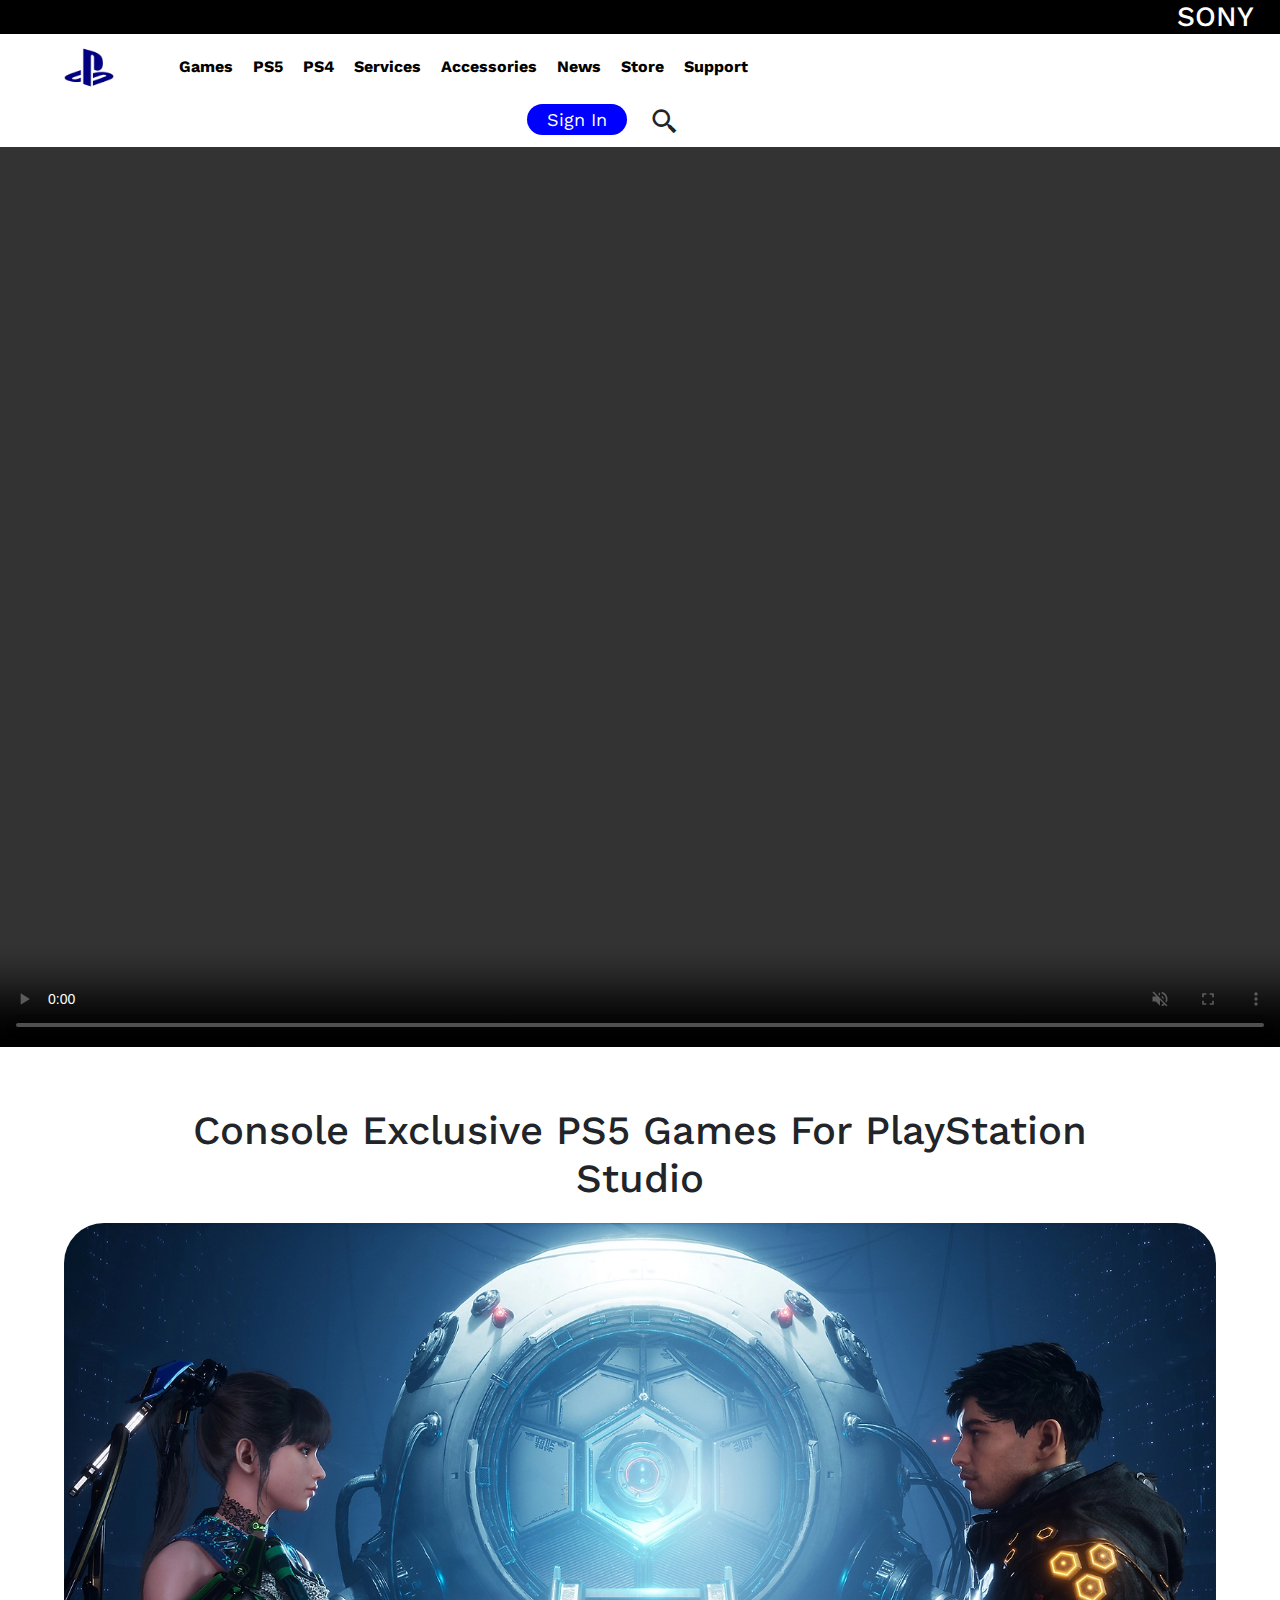
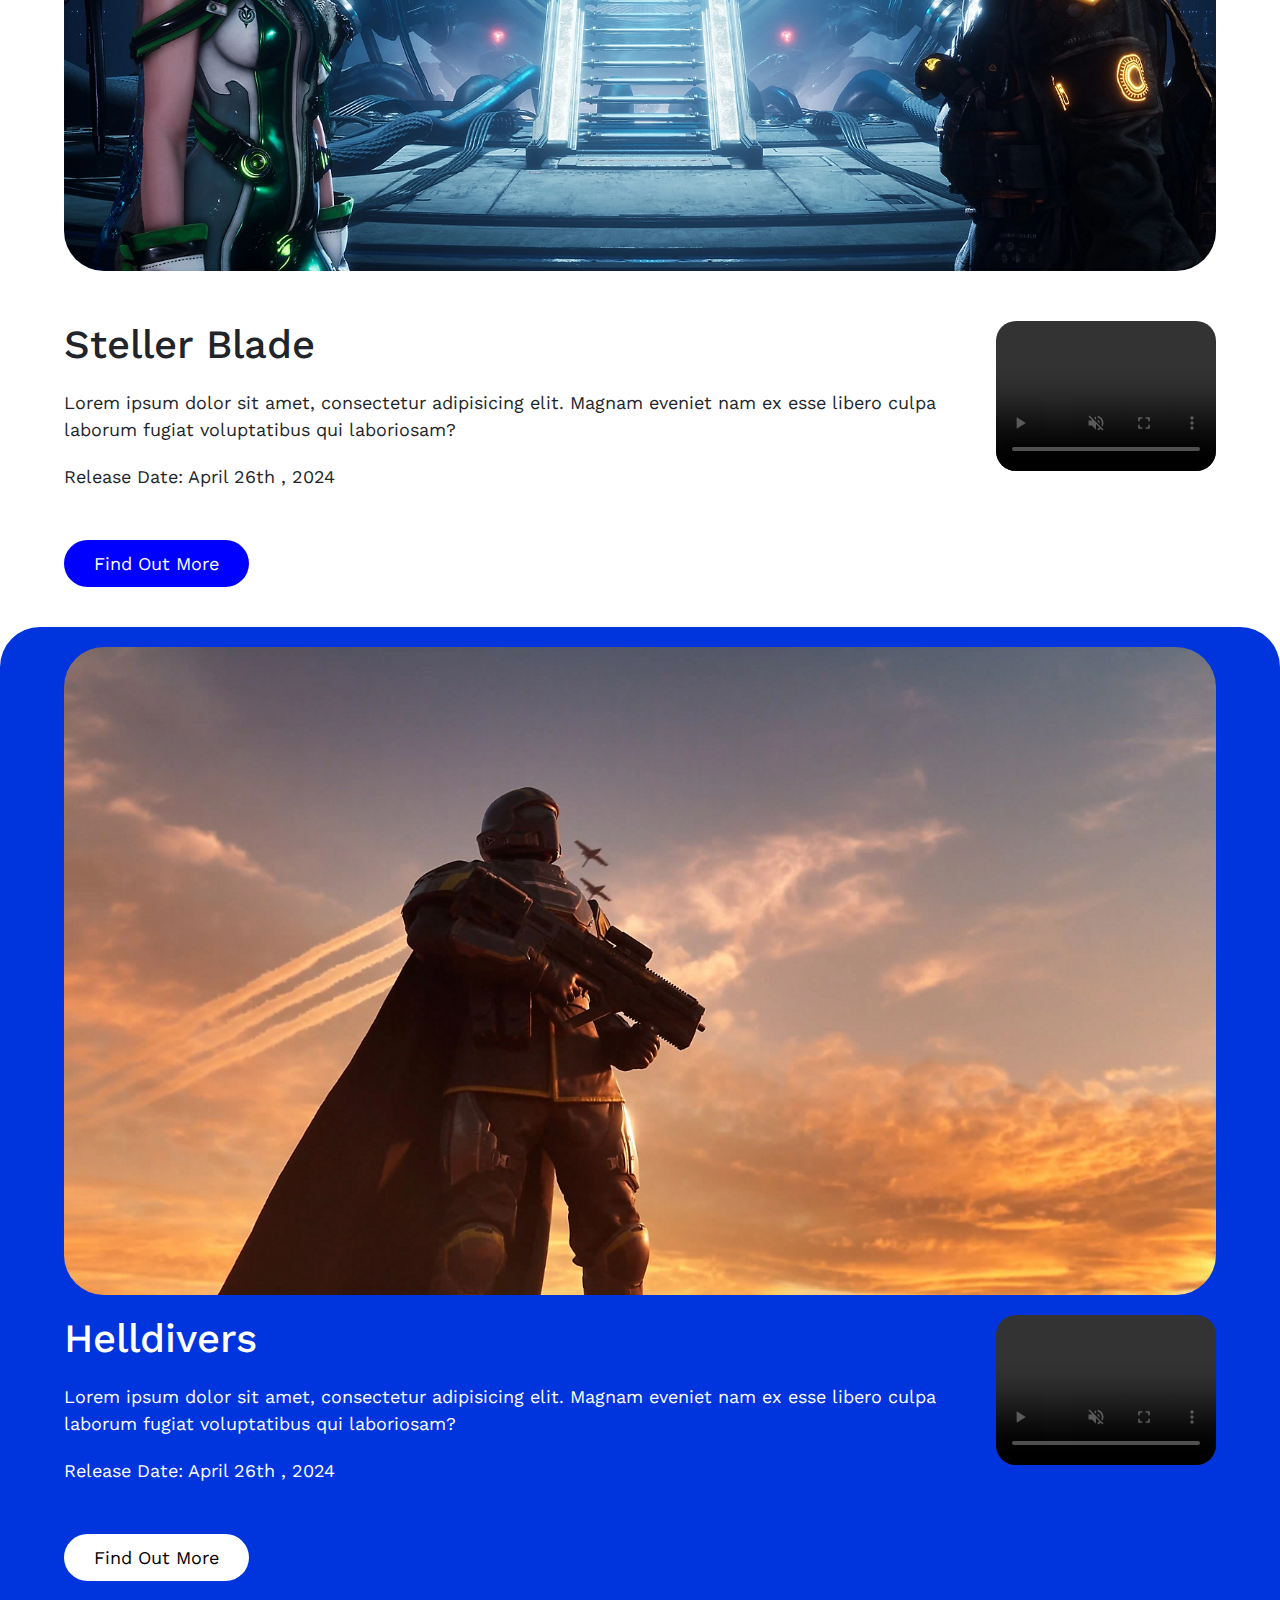
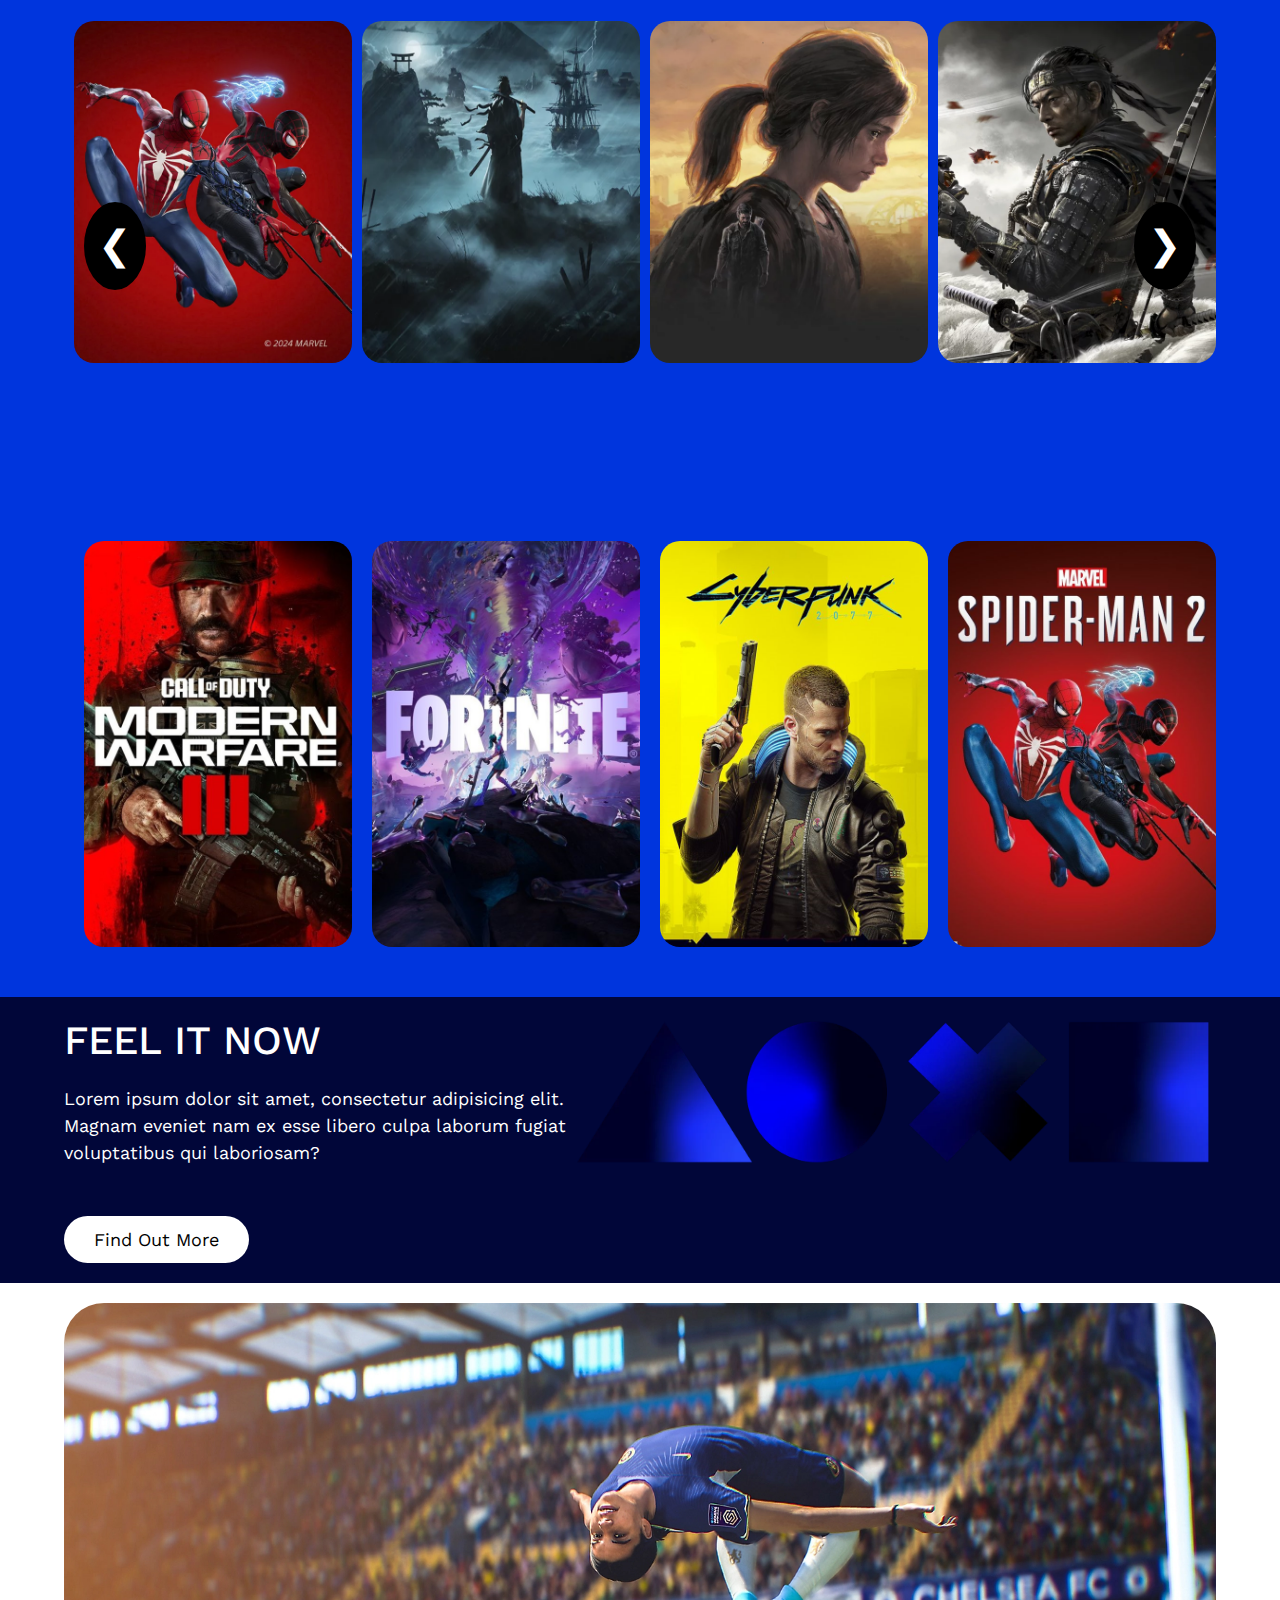
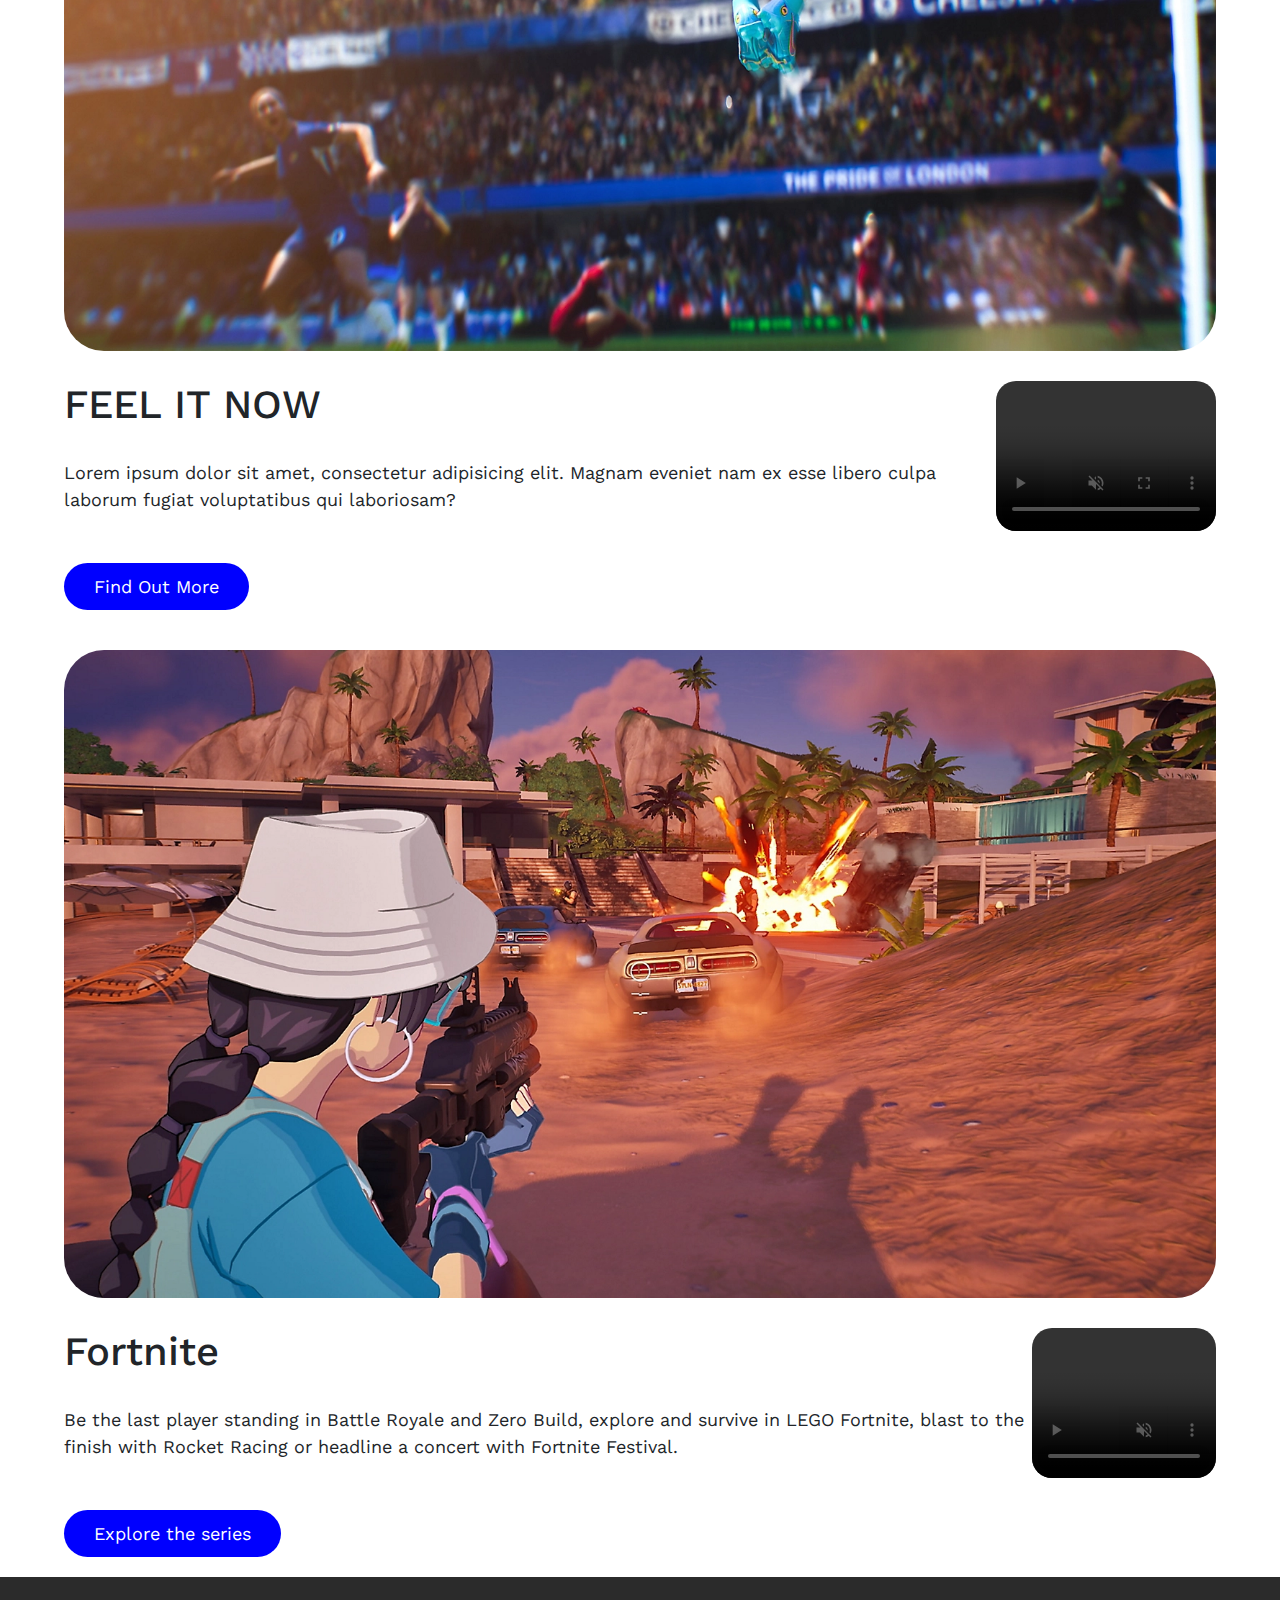
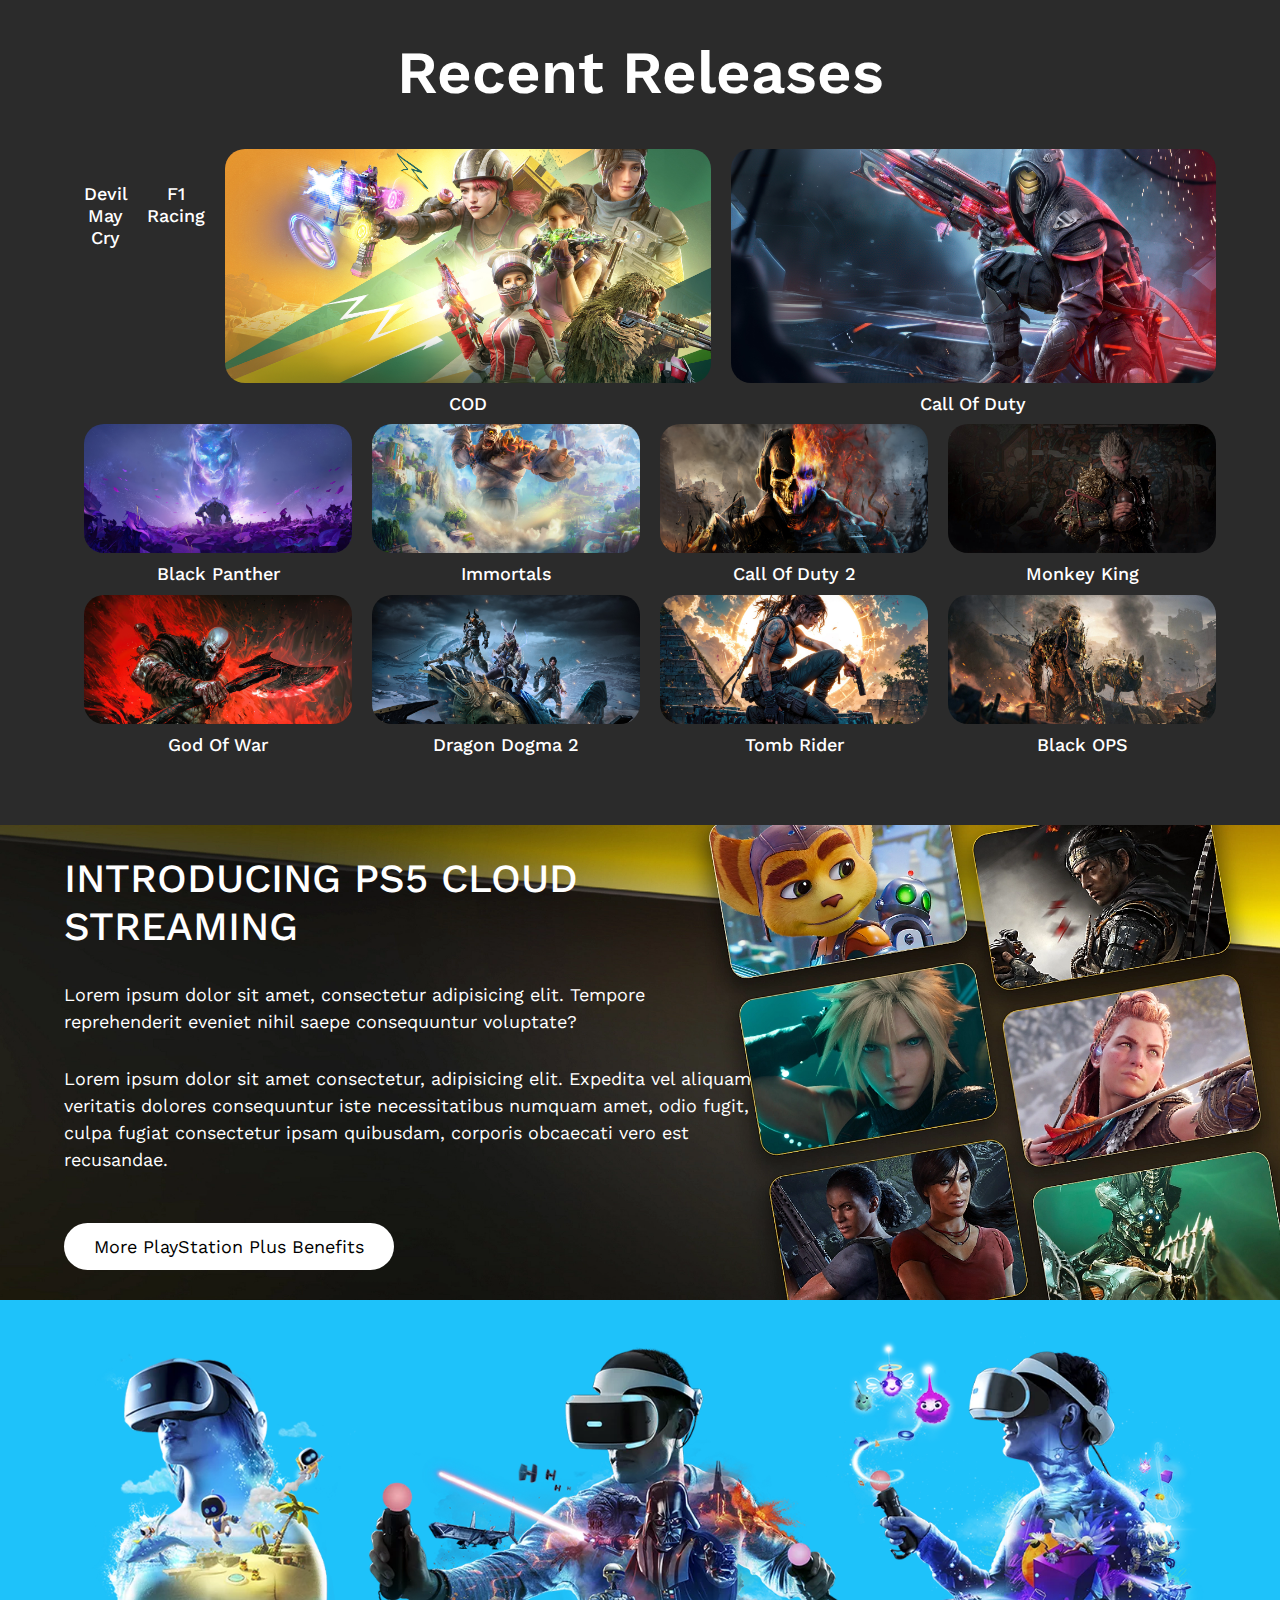
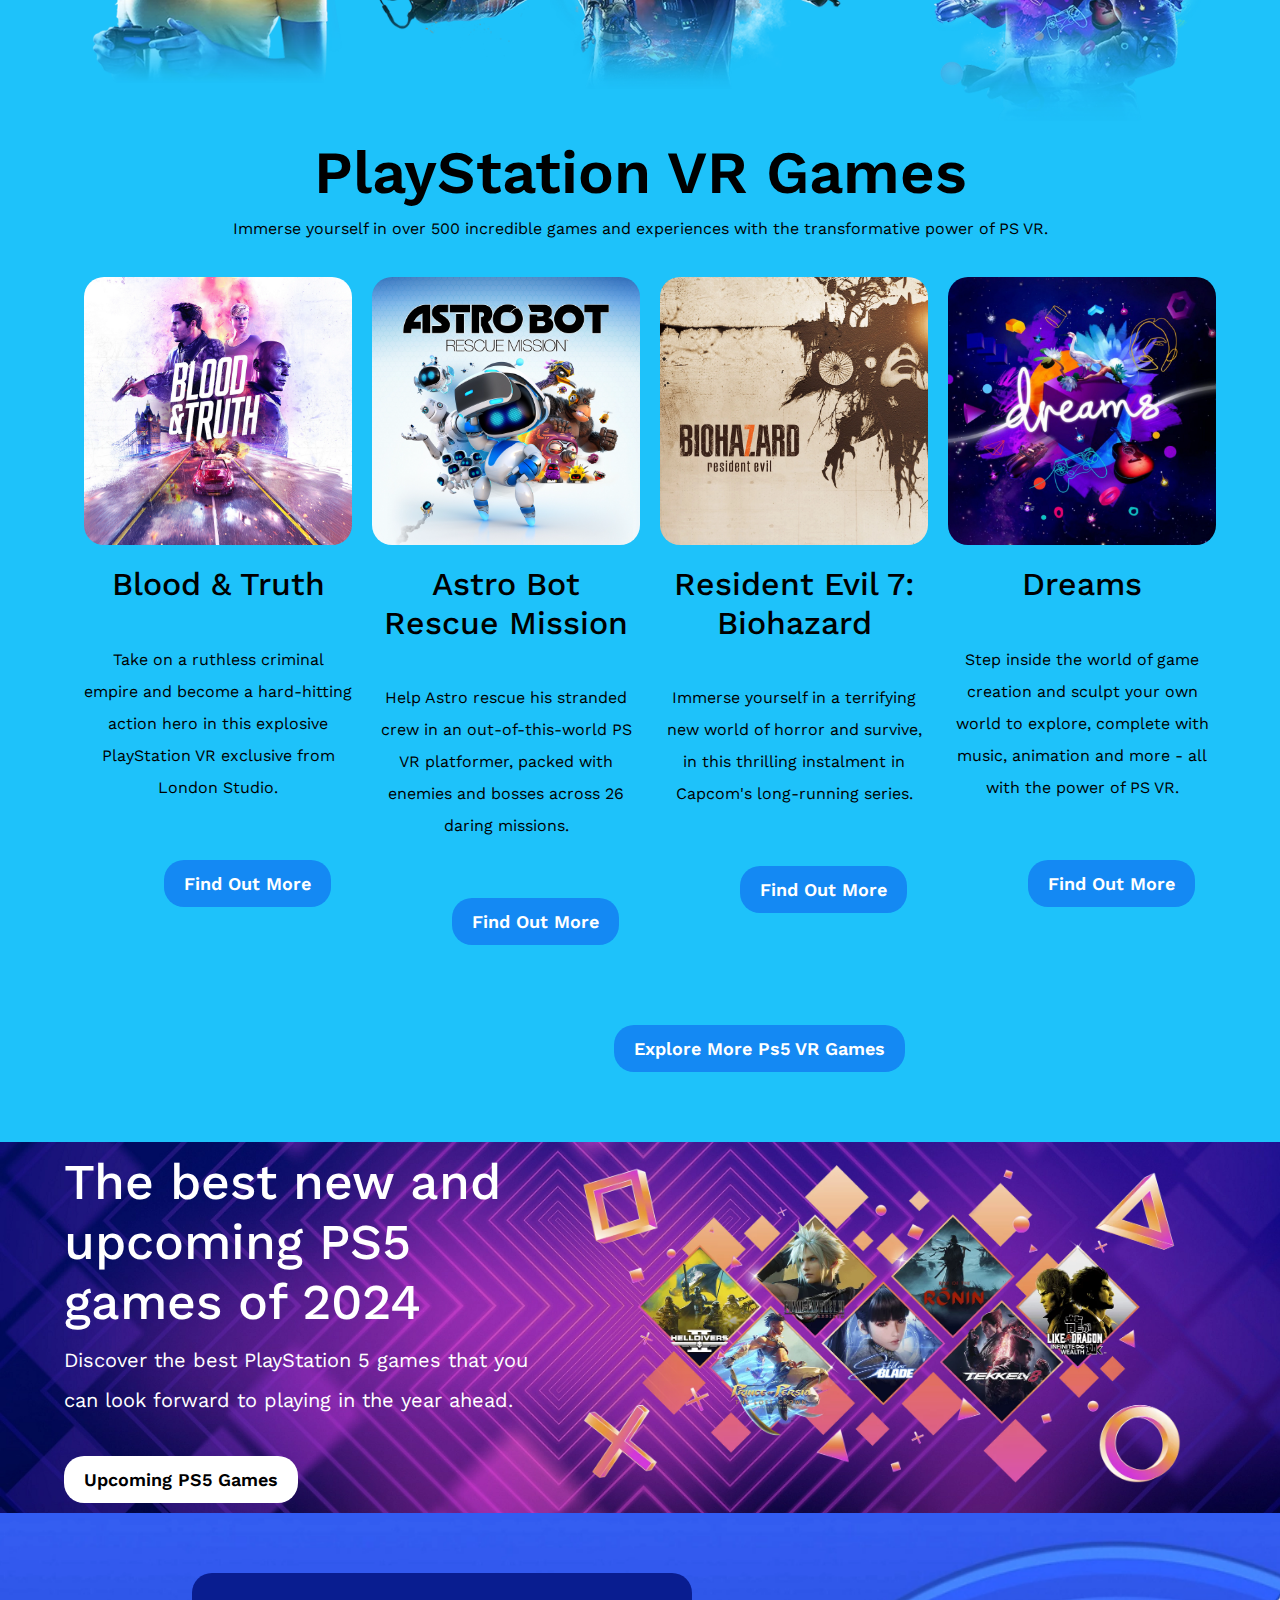
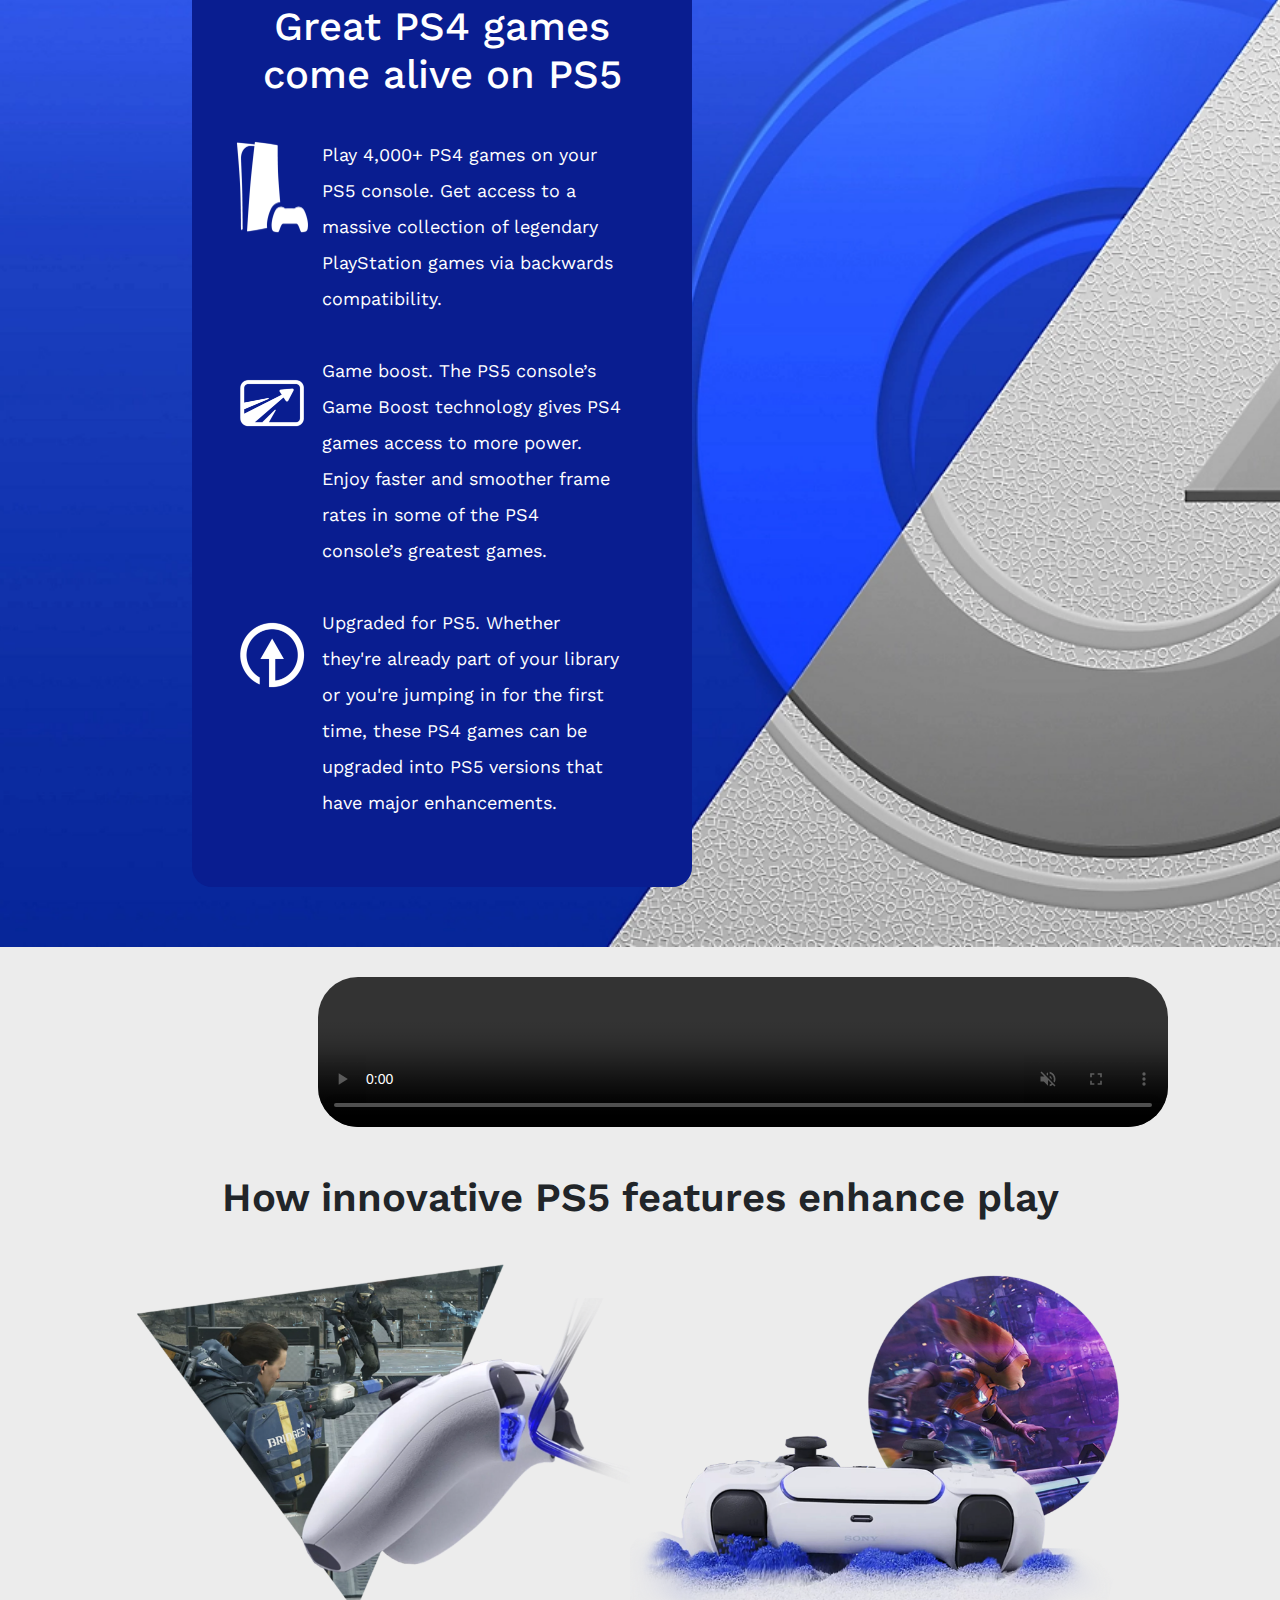
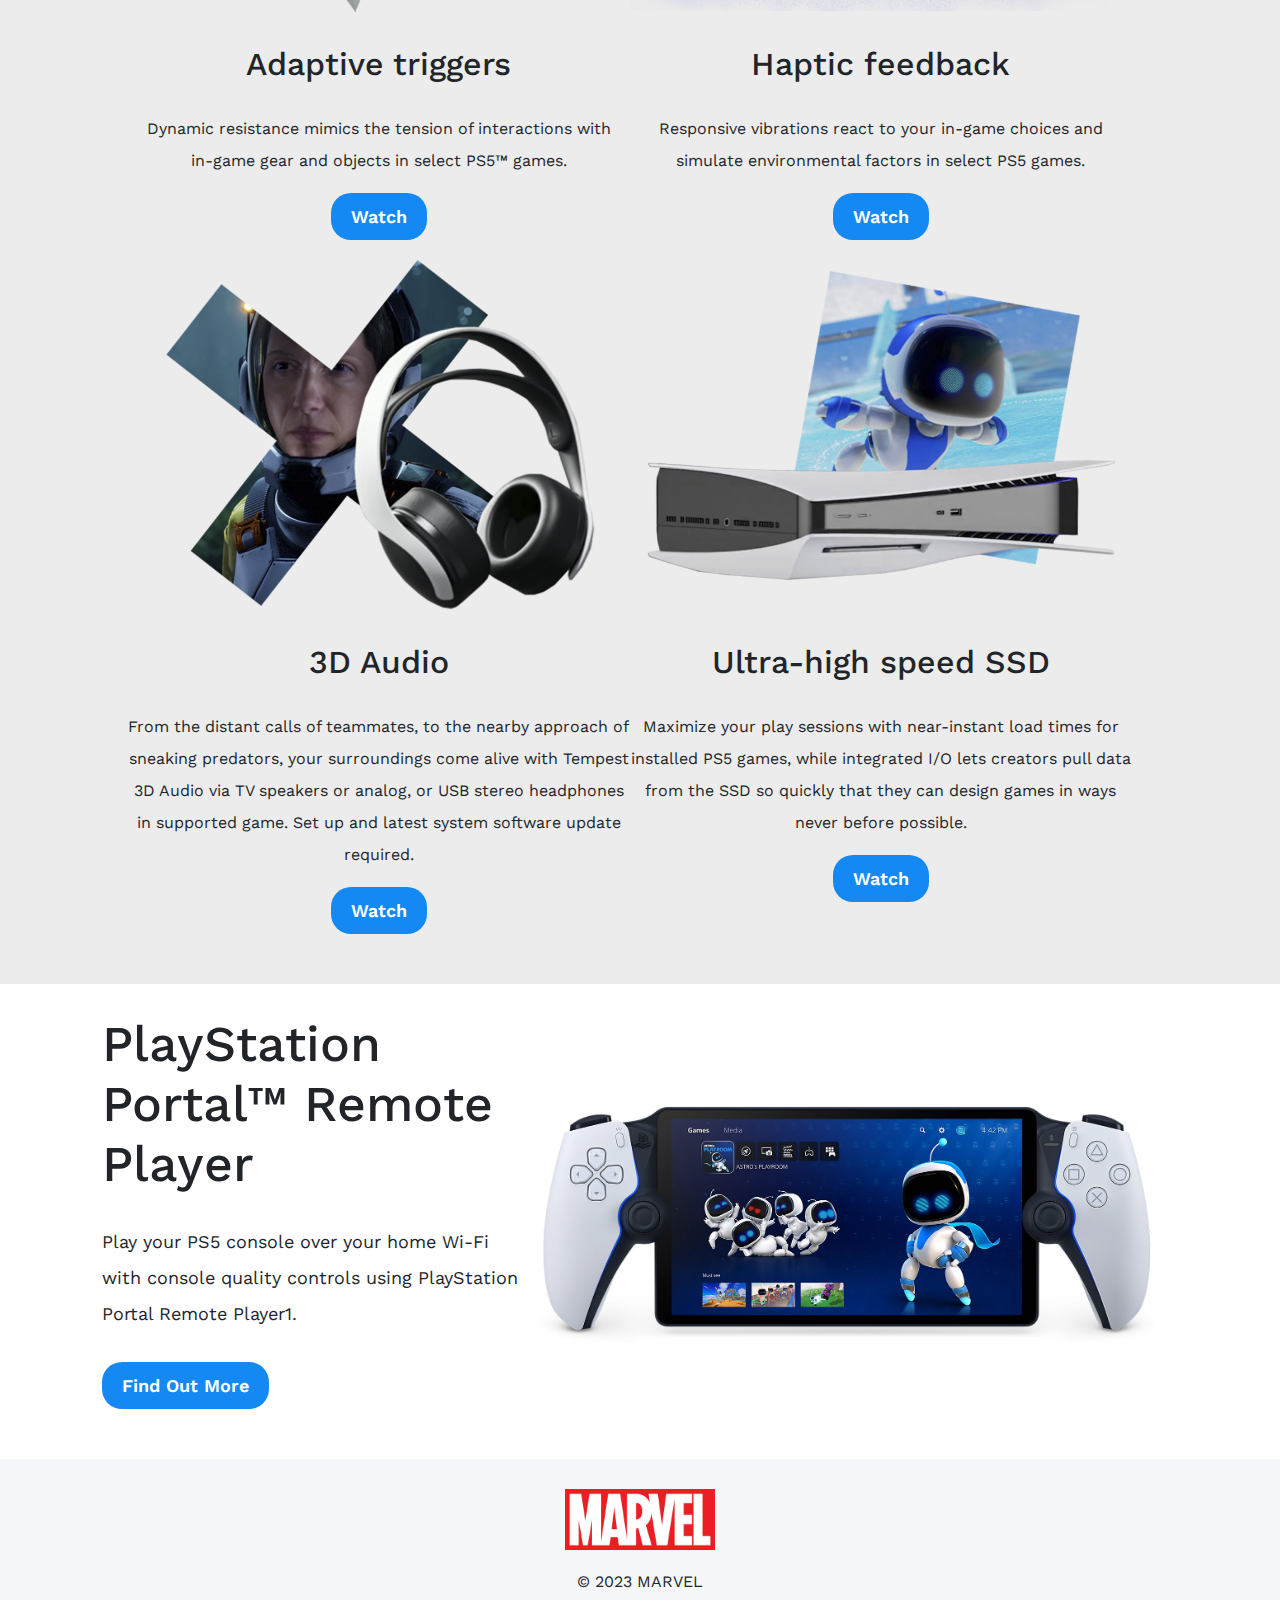
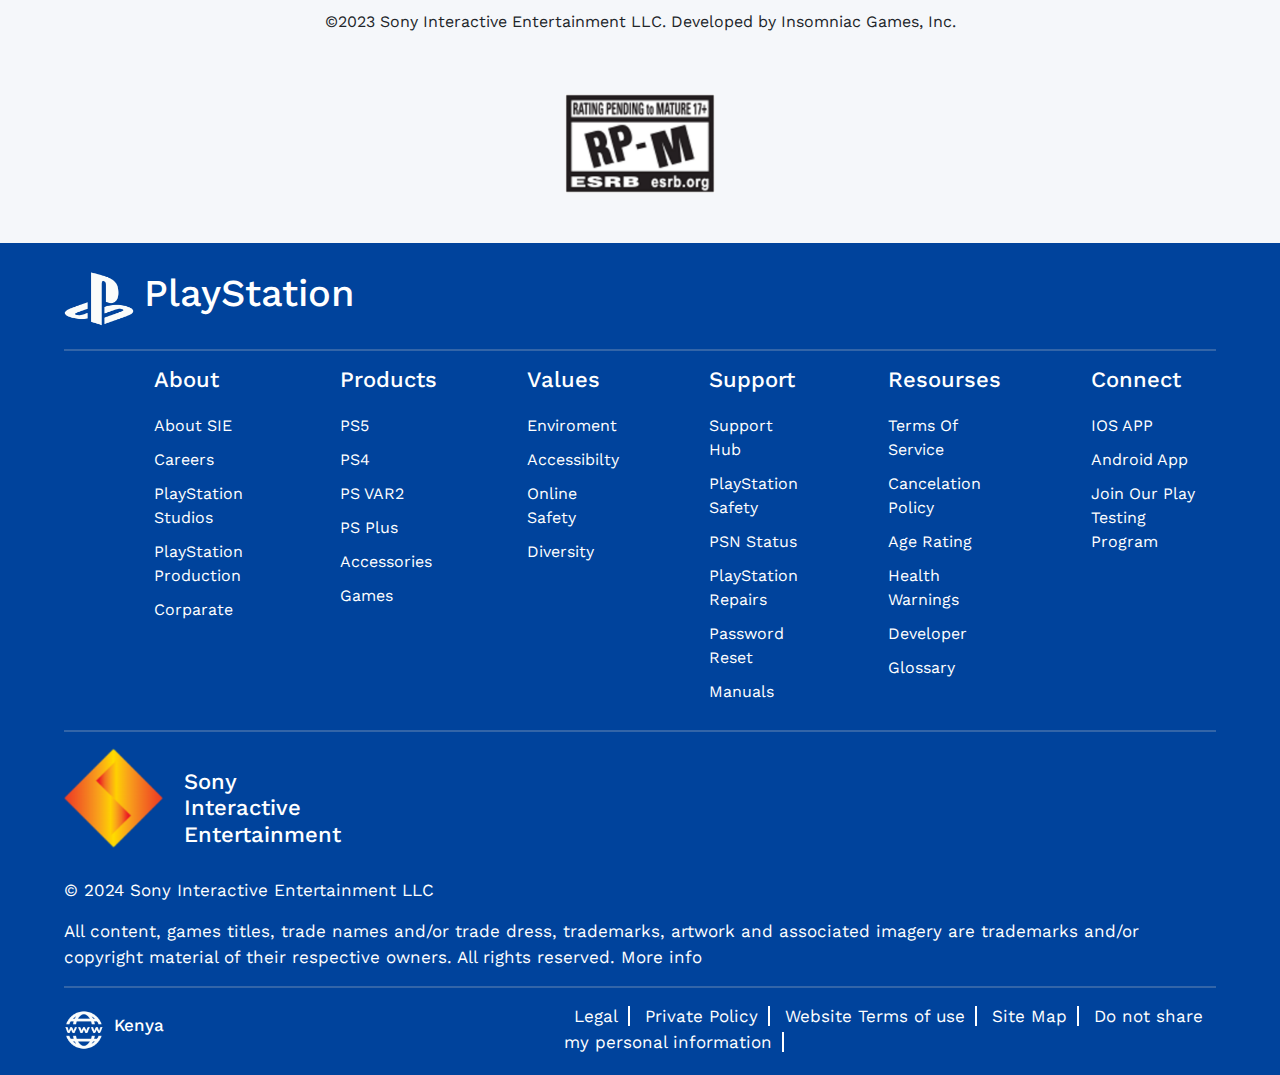
==== commit dab54cd1: "finished accessories" ====
--- a/games.html
+++ b/games.html
@@ -35,7 +35,7 @@
             <a href="./ps5.html">PS5</a>
             <a href="./ps4.html">PS4</a>
             <a href="./services.html">Services</a>
-            <a href="#">Accessories</a>
+            <a href="./accessories.html">Accessories</a>
             <a href="#">News</a>
             <a href="#">Store</a>
             <a href="#">Support</a>
--- a/style.css
+++ b/style.css
@@ -2648,4 +2648,612 @@
 }
 #plus .one .two .smaller{
     font-size: 10px;
+}
+
+
+
+/* <!-- --------------------accessories----------------------------- --> */
+#accessories{
+    background-image: url(./images/zb2.webp);
+    background-size: cover;
+    background-position: center;
+    background-repeat: no-repeat;
+    width: 100%;
+    /* height: 550px; */
+    text-align: center;
+    padding: 50px 5%;
+    color: white;
+}
+#accessories img{
+    width: 100%;
+}
+#accessories  h1{
+    font-size: 55px;
+    font-weight: 600;
+    margin-bottom: 20px;
+}
+#accessories p{
+    margin-bottom: 20px;
+    font-weight: 600;
+    font-size: 18px;
+}
+
+/* <!-- --------------------latest----------------------------- --> */
+#latest{
+    text-align: center;
+    padding: 60px 0;
+}
+#latest h3{
+    color: #1ec2fa;
+    margin-bottom: 20px;
+    font-size: 40px;
+    text-transform: uppercase;
+    font-weight: 600;
+}
+#latest p{
+    font-weight: 600;
+    margin-bottom: 20px;
+    font-size: 18px;
+}
+
+/* <!-- --------------------quik links----------------------------- --> */
+#quik{
+    background: #F4F7FB;
+    padding: 50px 5%;
+    text-align: center;
+}
+#quik h2{
+    font-weight: 600;
+    margin-bottom: 20px;
+}
+#quik  p{
+    font-weight: 600;
+    margin-bottom: 20px;
+}
+#quik .all{
+    display: flex;
+}
+#quik .all .one {
+    margin-right: 30px;
+    background: white;
+    padding: 10px;
+    border-radius: 20px;
+}
+#quik .all a{
+    text-decoration: none;
+    color: black;
+    width: 100%;
+}
+#quik .all .one img{
+    width: 100%;
+    margin-bottom: 20px;
+}
+#quik .alls a{
+    text-decoration: none;
+    color: black;
+    width: 100%; 
+}
+#quik .alls{
+    padding: 0 30%;
+    display: flex;
+    margin-top: 50px;
+}
+#quik .alls .one {
+    margin-right: 30px;
+    background: white;
+    padding: 10px;
+    border-radius: 20px;
+}
+#quik .alls .one img{
+    width: 100%;
+    margin-bottom: 20px;
+    height: 100%;
+}
+
+/* <!-- --------------------wirelesspads----------------------------- --> */
+#gamepad{
+    text-align: center;
+    padding: 50px 5%;
+}
+#gamepad h1{
+    font-weight: 600;
+    margin-bottom: 20px;
+}
+#gamepad p{
+    margin-bottom: 40px;
+    font-weight: 600;
+}
+#gamepad button{
+    border: 0;
+    outline: 0;
+    padding: 10px 20px;
+    border-radius: 20px;
+    background: red;
+    color: white;
+    margin-bottom: 40px;
+    font-size: 18px;
+    font-weight: 600;
+}
+#gamepad .one{
+    display: flex;
+    align-items: center;
+}
+#gamepad .one .left img{
+    width: 100%;
+}
+#gamepad .one .right h2{
+    font-weight: 600;
+    margin-bottom: 20px;
+}
+#gamepad .one .right  p{
+    line-height: 2;
+    margin-bottom: 20px;
+}
+#gamepad .one .lefty img{
+    width: 100%;
+}
+#gamepad .one .lefty{
+    margin-right: 20px;
+}
+#gamepad .one .righty img{
+    width: 100%;
+}
+#gamepad .ones .leftys img{
+    width: 100%;
+}
+#gamepad .ones .leftys{
+    background: #F7F6F7;
+    padding: 20px;
+    border-radius: 20px;
+    margin-right: 10px;
+}
+#gamepad .ones .rightys{
+    background: #F7F6F7;
+    padding: 20px;
+    border-radius: 20px;
+    margin-right: 10px;
+}
+#gamepad .ones .middle{
+    background: #F7F6F7;
+    padding: 20px;
+    border-radius: 20px;
+    margin-right: 10px;
+}
+#gamepad .ones .rightys img{
+    width: 100%;
+}
+#gamepad .ones .middle img{
+    width: 100%;
+}
+#gamepad .ones{
+    display: flex;
+}
+
+
+/* <!-- --------------------audio----------------------------- --> */
+#audio{
+    background-image: url(./images/ze1.webp);
+    background-position: center;
+    background-size: cover;
+    background-repeat: no-repeat;
+    width: 100%;
+    text-align: center;
+    padding: 40px 5%;
+}
+#audio h1{
+    font-weight: 600;
+    margin-bottom: 20px;
+}
+#audio  p{
+    font-weight: 600;
+    line-height: 2;
+    margin-bottom: 20px;
+}
+#audio  .smallest{
+    font-size: 14px;
+}
+#audio  .one{
+    display: flex;
+}
+#audio  .one .two img{
+    width: 700px;
+    margin-bottom: 20px;
+}
+#audio  .one .two h2{
+    color: #1489f3;
+    margin-bottom: 20px;
+}
+#audio  .one .two button{
+    border: 0;
+    outline: 0;
+    padding: 10px 20px;
+    border-radius: 20px;
+    background: red;
+    color: white;
+    margin-bottom: 40px;
+    font-size: 18px;
+    font-weight: 600;
+}
+#audio  .one .three{
+    margin-right: 20px;
+}
+#audio h2{
+    margin-bottom: 20px;
+    margin-top: 20px;
+}
+#audio  .one .three img{
+    width: 100%;
+    background: #F7F6F7;
+    padding: 20px;
+    border-radius: 20px;
+    margin-bottom: 20px;
+}
+
+
+     /* <!-- --------------------addons----------------------------- --> */
+#addons{
+    padding: 30px 5%;
+    text-align: center;
+}
+#addons h1{
+    font-weight: 600;
+    margin-bottom: 20px;
+}
+#addons p{
+    font-weight: 600;
+    margin-bottom: 20px;
+}
+#addons .one{
+    display: flex;
+    align-items: center;
+    margin-bottom: 30px;
+}
+#addons .one .four{
+  margin-right: 20px;
+}
+#addons .one .four img{
+    width: 100%;
+    margin-bottom: 20px;
+}
+#addons .one .four h2{
+    font-size: 20px;
+    font-weight: 600;
+    margin-bottom: 20px;
+}
+#addons .one .four p{
+    line-height: 2;
+}
+#addons .one .four button{
+    border: 0;
+    outline: 0;
+    padding: 10px 20px;
+    border-radius: 20px;
+    background: red;
+    color: white;
+    margin-bottom: 40px;
+    font-size: 18px;
+    font-weight: 600;
+}
+#addons .one .four .smallest{
+    font-size: 10px;
+}
+#addons .one .left{
+    margin-right: 30px;
+}
+#addons .one .left h2{
+    color: #1489f3;
+    margin-bottom: 20px;
+}
+#addons .one .left  p{
+    line-height: 2;
+    margin-bottom: 20px;
+}
+#addons .one .left  button{
+    border: 0;
+    outline: 0;
+    padding: 10px 20px;
+    border-radius: 20px;
+    background: red;
+    color: white;
+    margin-bottom: 40px;
+    font-size: 18px;
+    font-weight: 600;
+}
+#addons .one .right img{
+    width: 800px;
+}
+#addons .two{
+    display: flex;
+}
+#addons  .two .five{
+    box-shadow: 5px 5px 15px 0px rgba(211, 211, 211, 1);
+    margin-right: 20px;
+    border-radius: 20px;
+    padding: 5px;
+}
+#addons  .two .five img{
+    width: 100%;
+}
+#addons .twos{
+    display: flex;
+    padding: 0 5%;
+    margin-top: 20px;
+}
+#addons  .twos .five {
+    box-shadow: 5px 5px 15px 0px rgba(211, 211, 211, 1);
+    border-radius: 20px;
+    margin-right: 20px;
+    padding: 5px;
+}
+#addons  .twos .five img{
+    width: 100%;
+}
+#addons .dotz{
+    width: 150px;
+    margin-top: 80px;
+}
+#addons button{
+    border: 0;
+    outline: 0;
+    padding: 10px 20px;
+    border-radius: 20px;
+    background: red;
+    color: white;
+    margin-bottom: 50px;
+    font-size: 18px;
+    font-weight: 600;
+    margin-top: 20px;
+}
+#addons .three{
+    display: flex;
+    padding: 0 20%;
+    margin-top: 30px;
+    margin-bottom: 30px;
+}
+#addons .three .lefty {
+    box-shadow: 5px 5px 15px 0px rgba(211, 211, 211, 1);
+    border-radius: 20px;
+    margin-right: 20px;
+    padding: 5px;
+}
+#addons .three .lefty img{
+    width: 100%;
+}
+
+/* <!-- --------------------storage----------------------------- --> */
+#storage{
+    background-image: url(./images/zg5.webp);
+    background-repeat: no-repeat;
+    background-size: cover;
+    background-position: center;
+    padding: 30px 5%;
+    text-align: center;
+}
+#storage  button{
+    border: 0;
+    outline: 0;
+    padding: 10px 20px;
+    border-radius: 20px;
+    background: red;
+    color: white;
+    margin-bottom: 50px;
+    font-size: 18px;
+    font-weight: 600;
+    margin-top: 20px;
+}
+#storage h1{
+    font-weight: 600;
+    margin-bottom: 30px;
+}
+#storage p{
+    line-height: 2;
+    font-weight: 600;
+    margin-bottom: 30px;
+}
+#storage .one{
+    display: flex;
+}
+#storage .one .left img{
+    width: 100%;
+}
+#storage .one .left h2{
+    font-size: 25px;
+    font-weight: 600;
+    color: #1ec2fa;
+    margin-bottom: 20px;
+}
+#storage .one .left button{
+    border: 0;
+    outline: 0;
+    padding: 10px 20px;
+    border-radius: 20px;
+    background: red;
+    color: white;
+    margin-bottom: 50px;
+    font-size: 18px;
+    font-weight: 600;
+    margin-top: 20px;
+}
+
+
+/* <!-- --------------------camera----------------------------- --> */
+#camera{
+    background-image: url(./images/zg5.webp);
+    background-repeat: no-repeat;
+    background-size: cover;
+    background-position: center;
+    padding: 30px 5%;
+    text-align: center;
+}
+#camera h1{
+    font-weight: 600;
+    margin-bottom: 30px;
+}
+#camera p{
+    line-height: 2;
+    font-weight: 600;
+    margin-bottom: 30px;
+}
+#camera .one{
+    display: flex;
+}
+#camera .one .left img{
+    width: 100%;
+}
+#camera .one .left h2{
+    font-size: 25px;
+    font-weight: 600;
+    color: #1ec2fa;
+    margin-bottom: 20px;
+}
+#camera .one .left button{
+    border: 0;
+    outline: 0;
+    padding: 10px 20px;
+    border-radius: 20px;
+    background: red;
+    color: white;
+    margin-bottom: 50px;
+    font-size: 18px;
+    font-weight: 600;
+    margin-top: 20px;
+}
+
+
+/* <!-- --------------------stick----------------------------- --> */
+#stick{
+    background-image: url(./images/zi8.webp);
+    background-repeat: no-repeat;
+    background-size: cover;
+    background-position: center;
+    padding: 30px 5%;
+    text-align: center;
+}
+#stick h1{
+    font-weight: 600;
+    margin-bottom: 30px;
+}
+#stick p{
+    line-height: 2;
+    font-weight: 600;
+    margin-bottom: 30px;
+}
+#stick .one{
+    display: flex;
+    align-items: center;
+    text-align: start;
+}
+#stick .one .left img{
+    width: 100%;
+}
+#stick .one .right h2{
+    font-weight: 600;
+}
+#stick .one .right  .blue{
+    color: #1489f3;
+}
+#stick .one .right button{
+    border: 0;
+    outline: 0;
+    padding: 10px 20px;
+    border-radius: 20px;
+    background: red;
+    color: white;
+    font-size: 18px;
+    font-weight: 600;
+}
+#stick .one .lefty{
+
+    text-align: center;
+}
+#stick .one .lefty img{
+    width: 200px;
+    height: 150px;
+    box-shadow: 5px 5px 15px 0px rgba(211, 211, 211, 1);
+    border-radius: 20px;
+    margin-right: 20px;
+    padding: 5px;
+    margin-bottom: 20px;
+}
+
+/* <!-- ------------------------arcade------------------------- --> */
+#arcade{
+    background: black;
+    text-align: center;
+    padding: 30px 5%;
+    color: white;
+}
+#arcade h1{
+    font-weight: 600;
+    margin-bottom: 20px;
+}
+#arcade p{
+    font-weight: 600;
+    margin-bottom: 40px;
+}
+#arcade .one{
+    display: flex;
+}
+#arcade .one .left{
+    margin-right: 20px;
+}
+#arcade .one .left img{
+    width: 100%;
+    margin-bottom: 30px;
+    background: #cccccc27;
+    border-radius: 20px;
+    padding: 5px;
+}
+
+
+/* <!-- ------------------------cables------------------------- --> */
+#cables{
+    padding: 30px 5%;
+    text-align: center;
+}
+#cables h1{
+    font-weight: 600;
+    margin-bottom: 30px;
+}
+#cables p{
+    font-weight: 600;
+    margin-bottom: 30px;
+    line-height: 2;
+}
+#cables button{
+    border: 0;
+    outline: 0;
+    padding: 10px 20px;
+    border-radius: 20px;
+    background: red;
+    color: white;
+    font-size: 18px;
+    font-weight: 600;
+}
+#cables .one{
+    display: flex;
+    justify-content: center;
+    align-items: center;
+}
+#cables .one .left{
+    margin-right: 20px;
+}
+#cables .one .left img{
+    width: 500px;
+}
+#cables .ones{
+    display: flex;
+    padding: 0px 10%;
+    margin-top: 100px;
+}
+#cables .ones .right {
+    margin-right: 30px;
+}
+#cables .ones .right img{
+    width: 100%;
+    height: fit-content;
+    margin-bottom: 30px;
+    border-radius: 20px;
+    padding: 5px;
+    box-shadow: 5px 5px 15px 0px rgba(211, 211, 211, 1);
 }